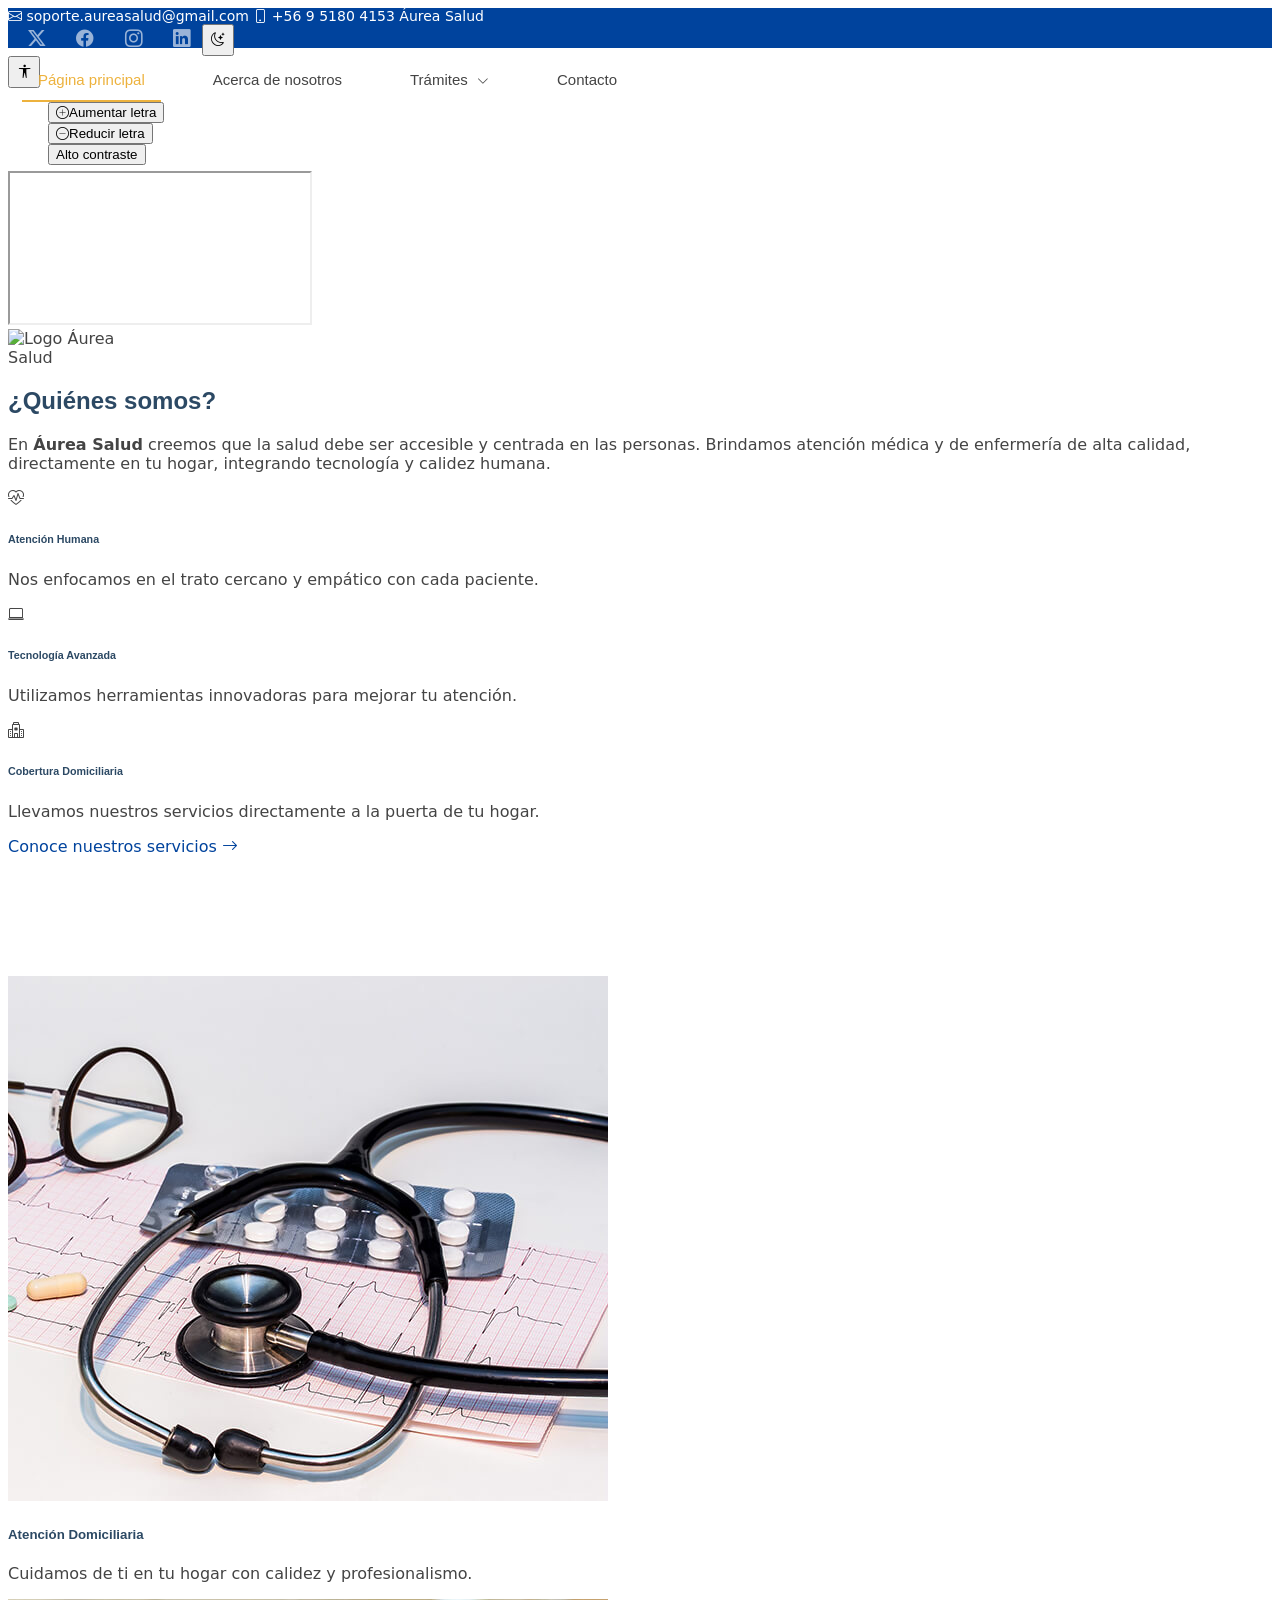
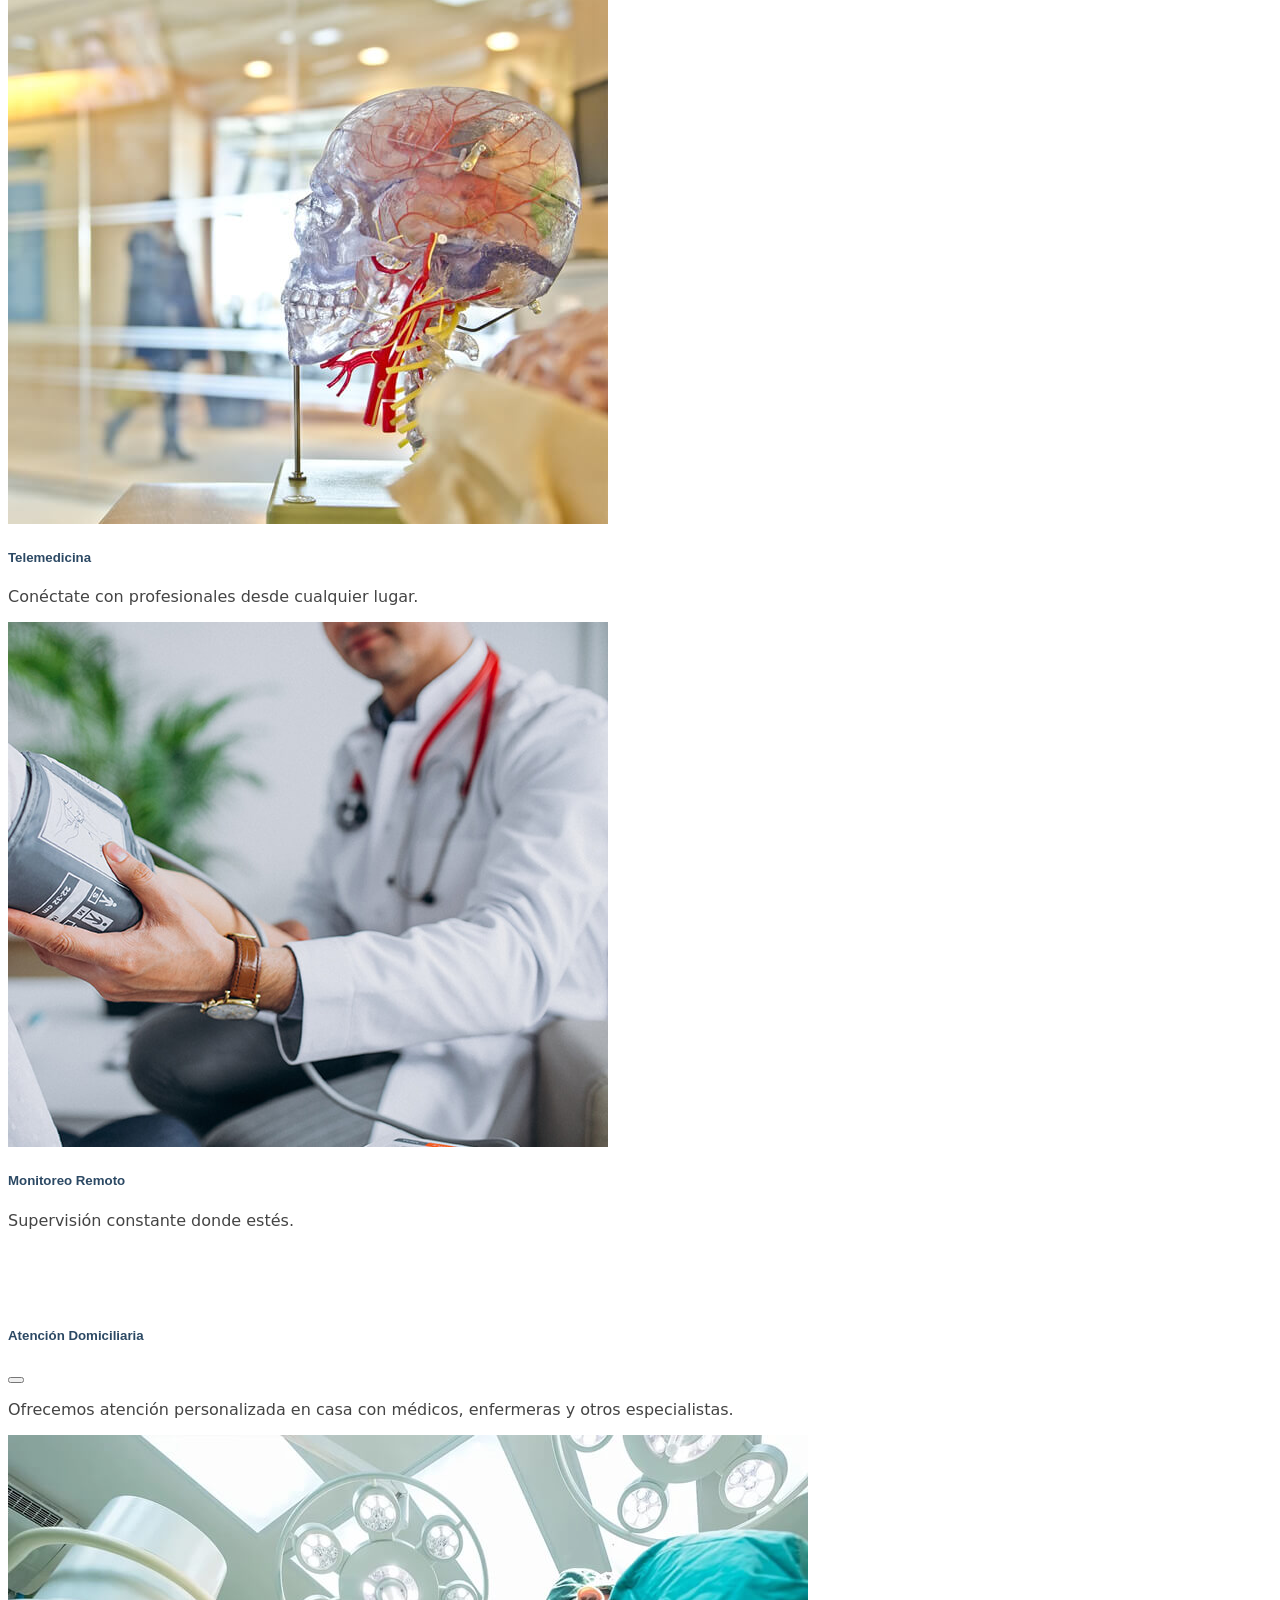
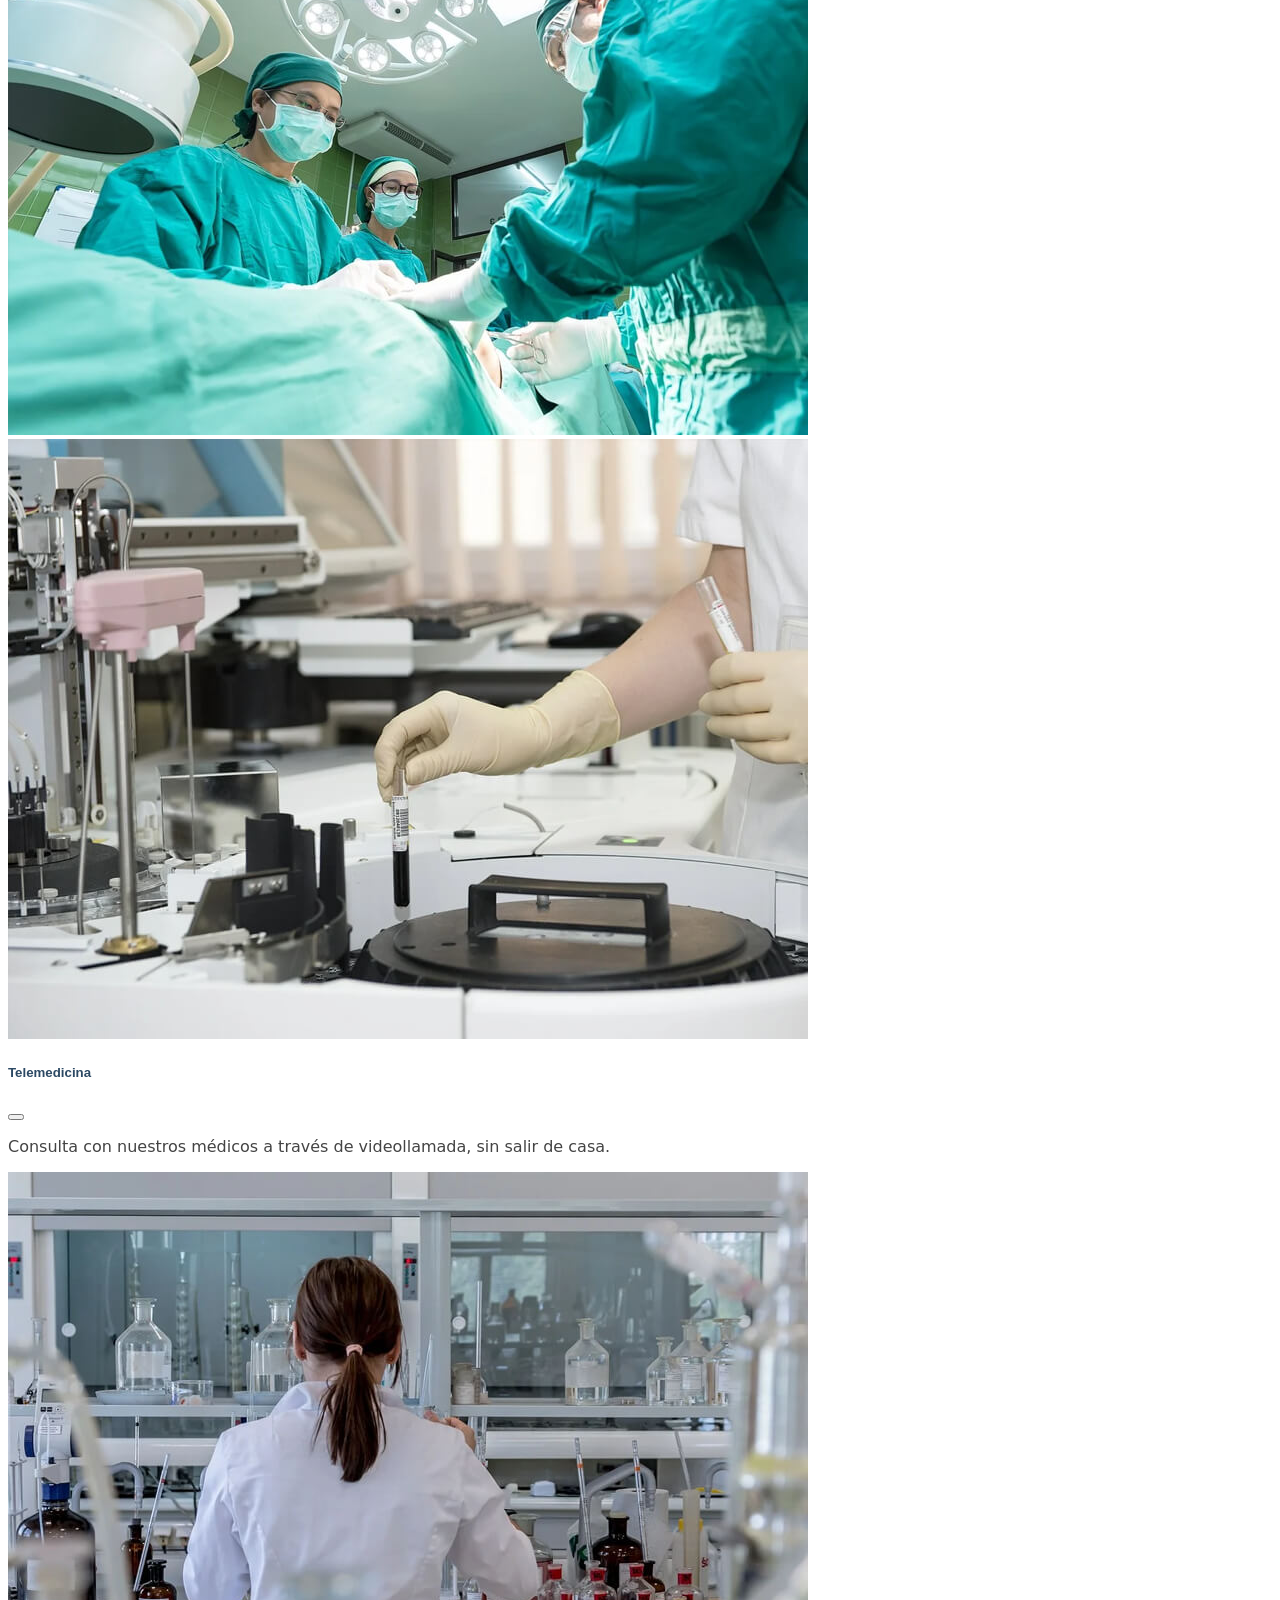
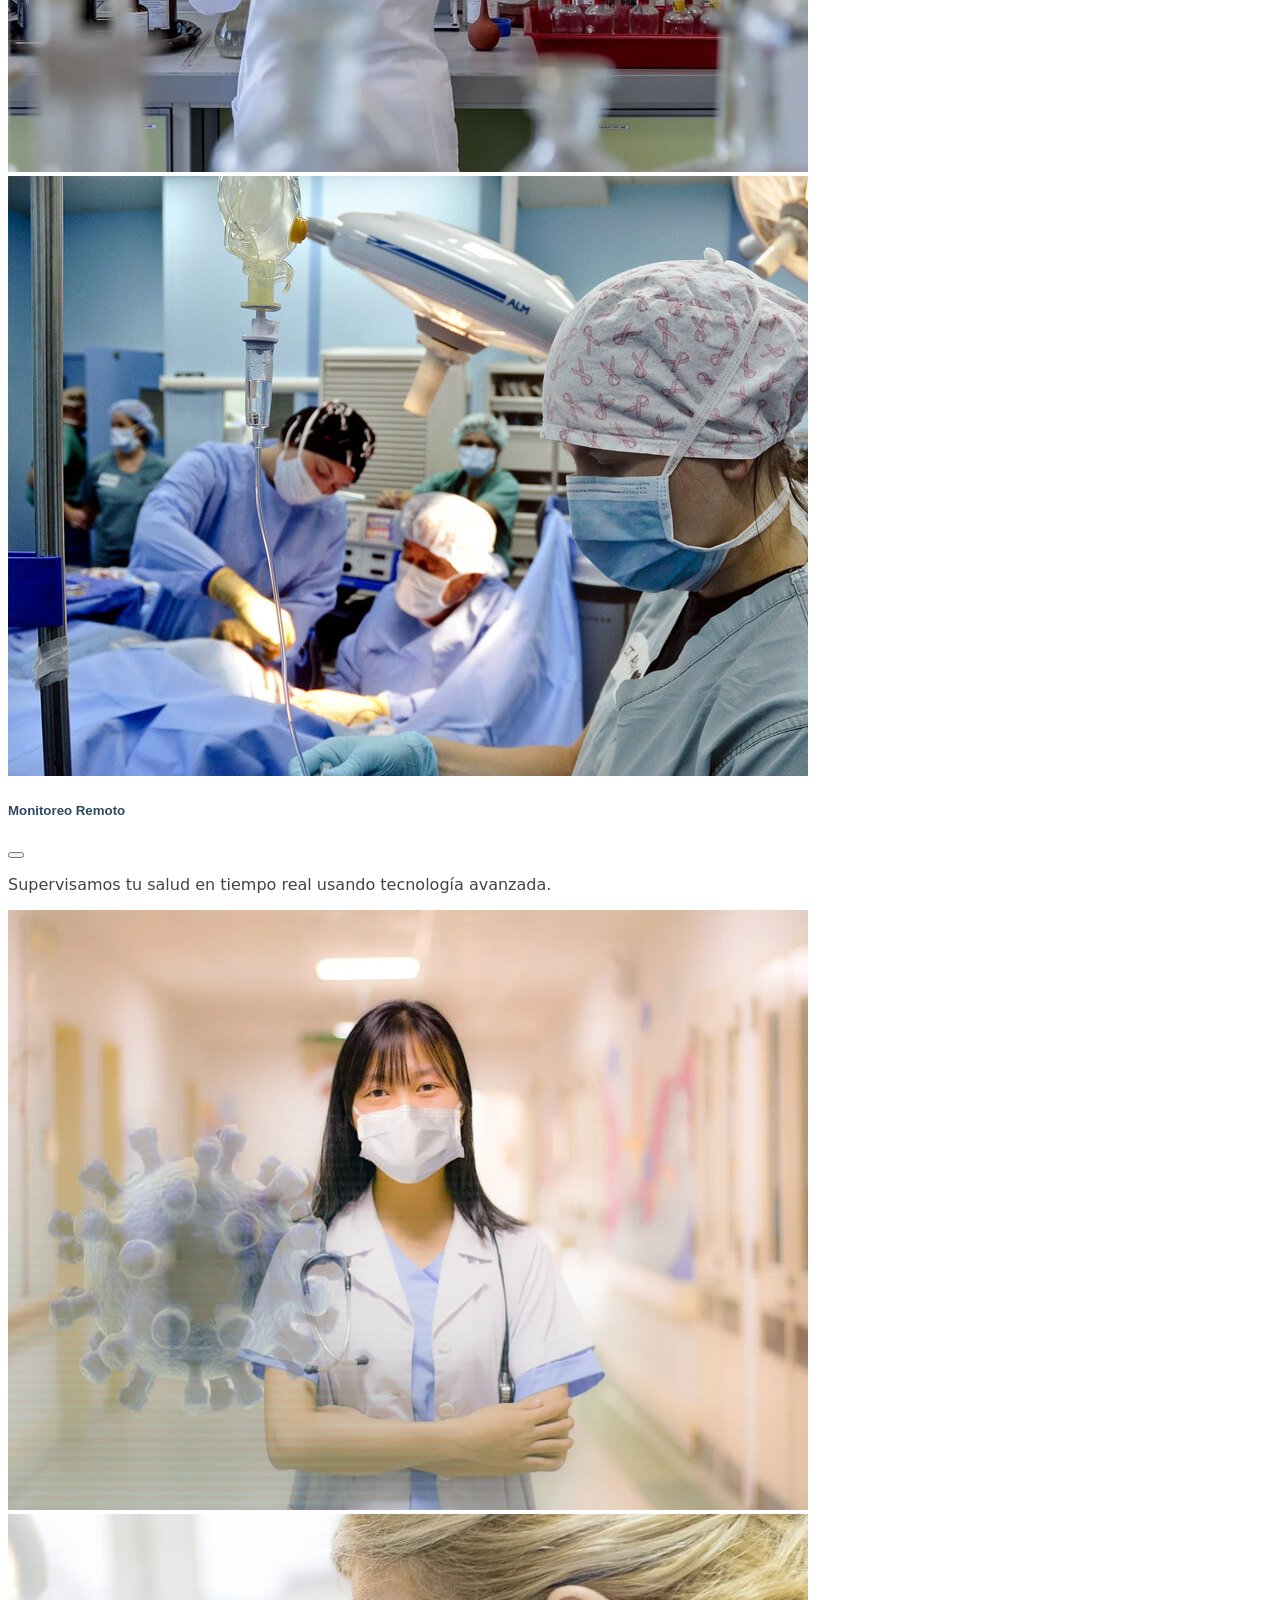
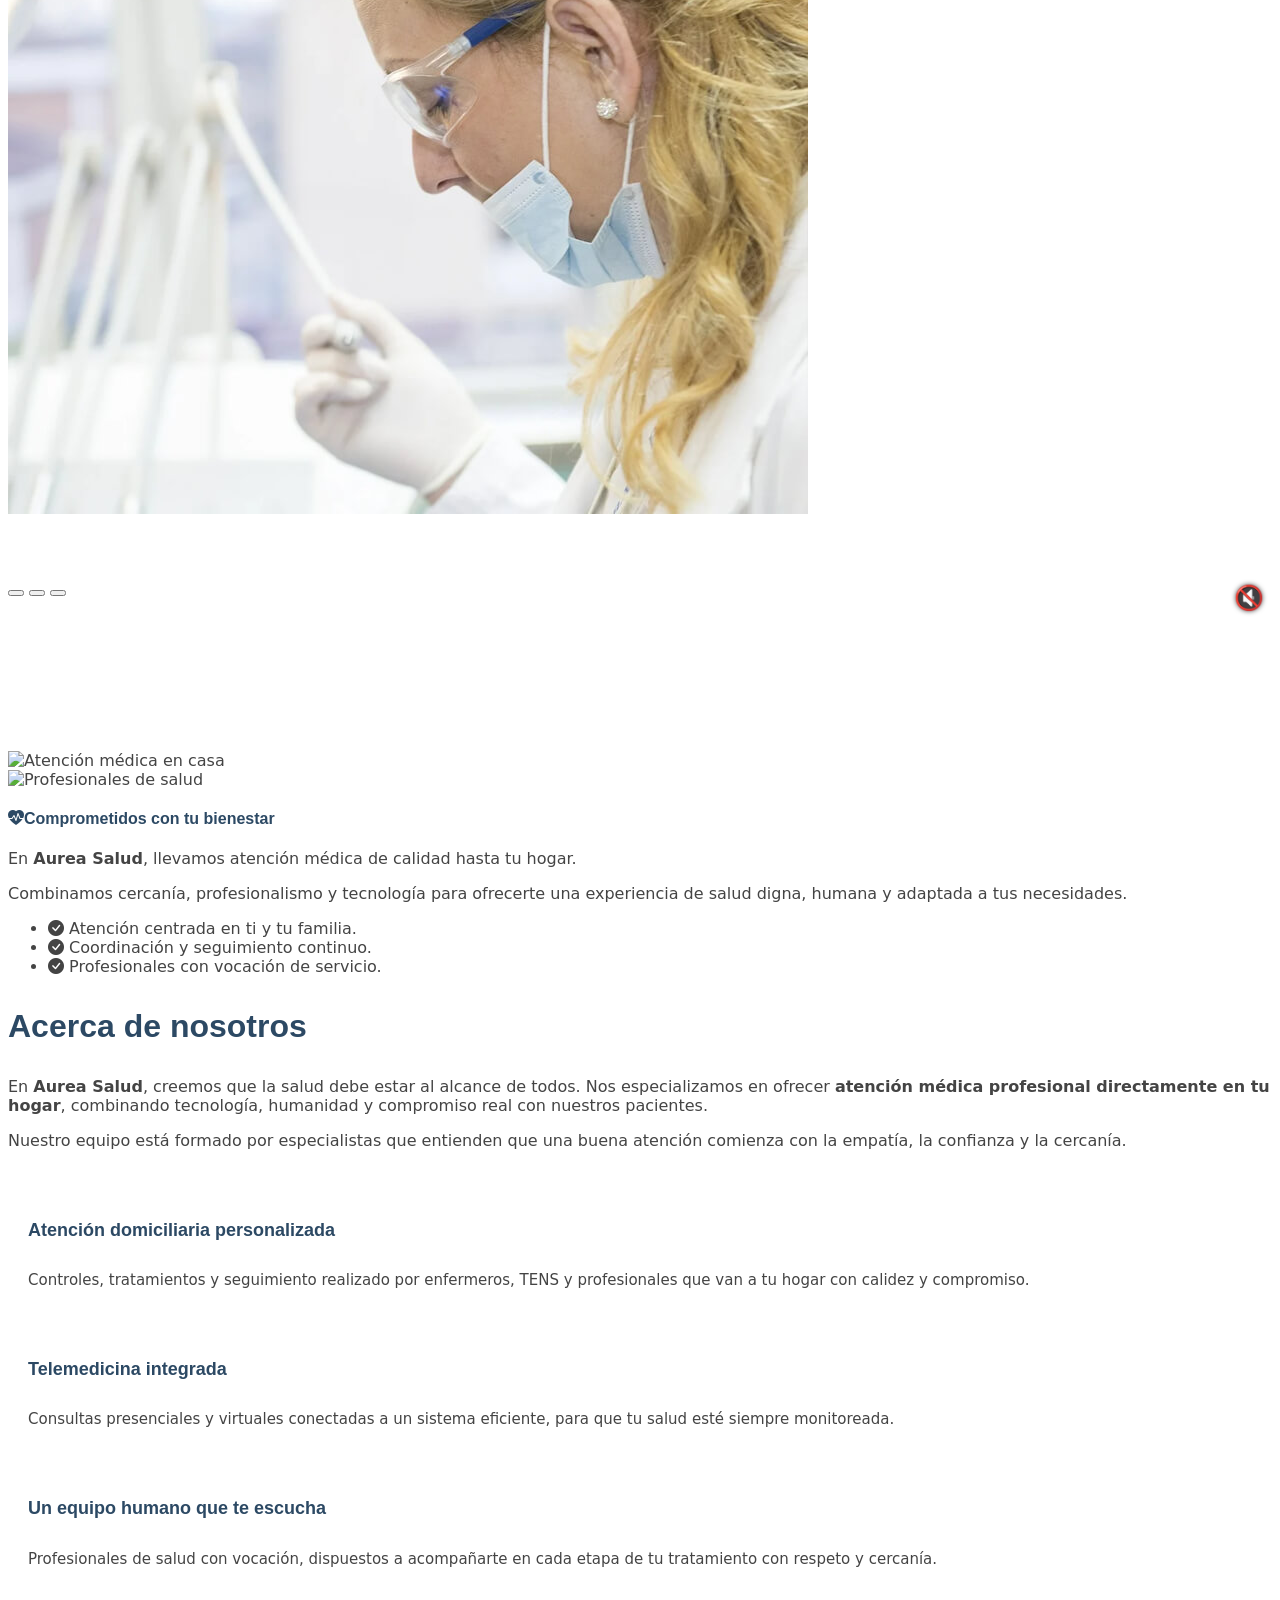
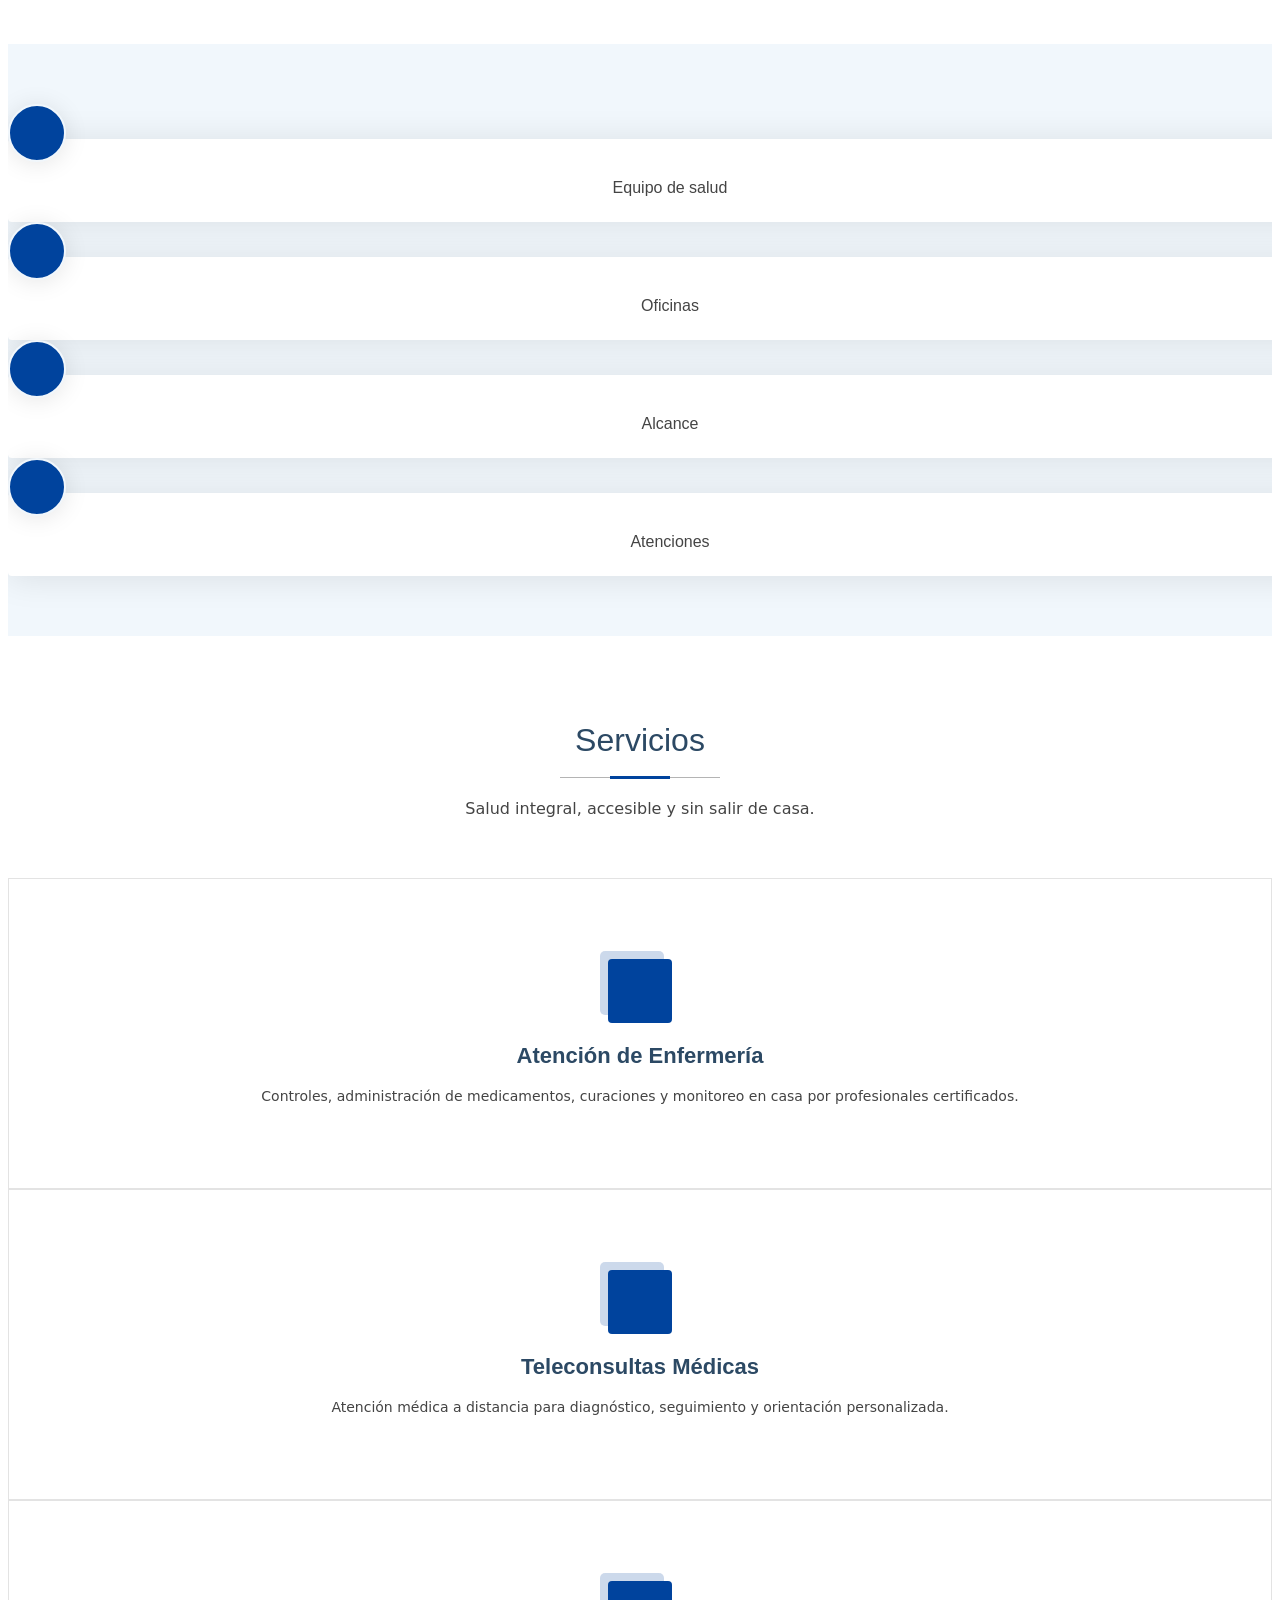
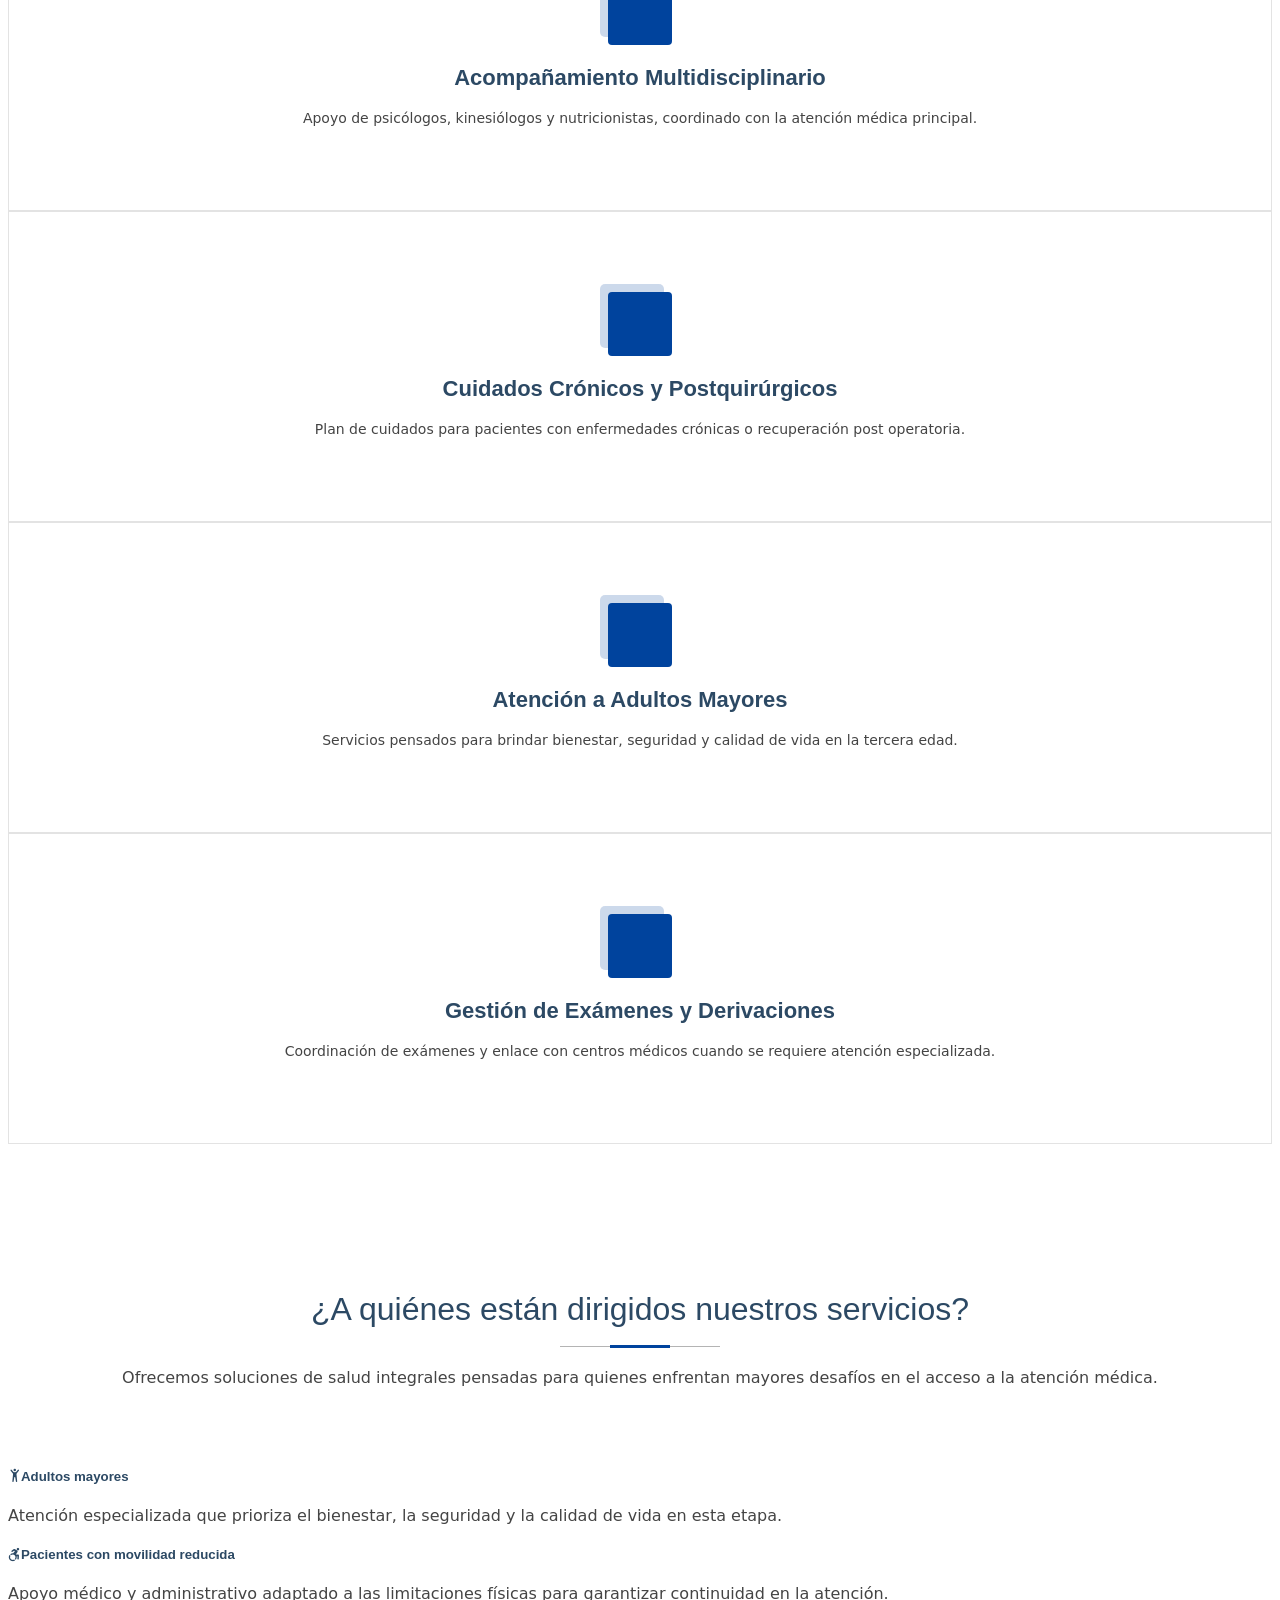
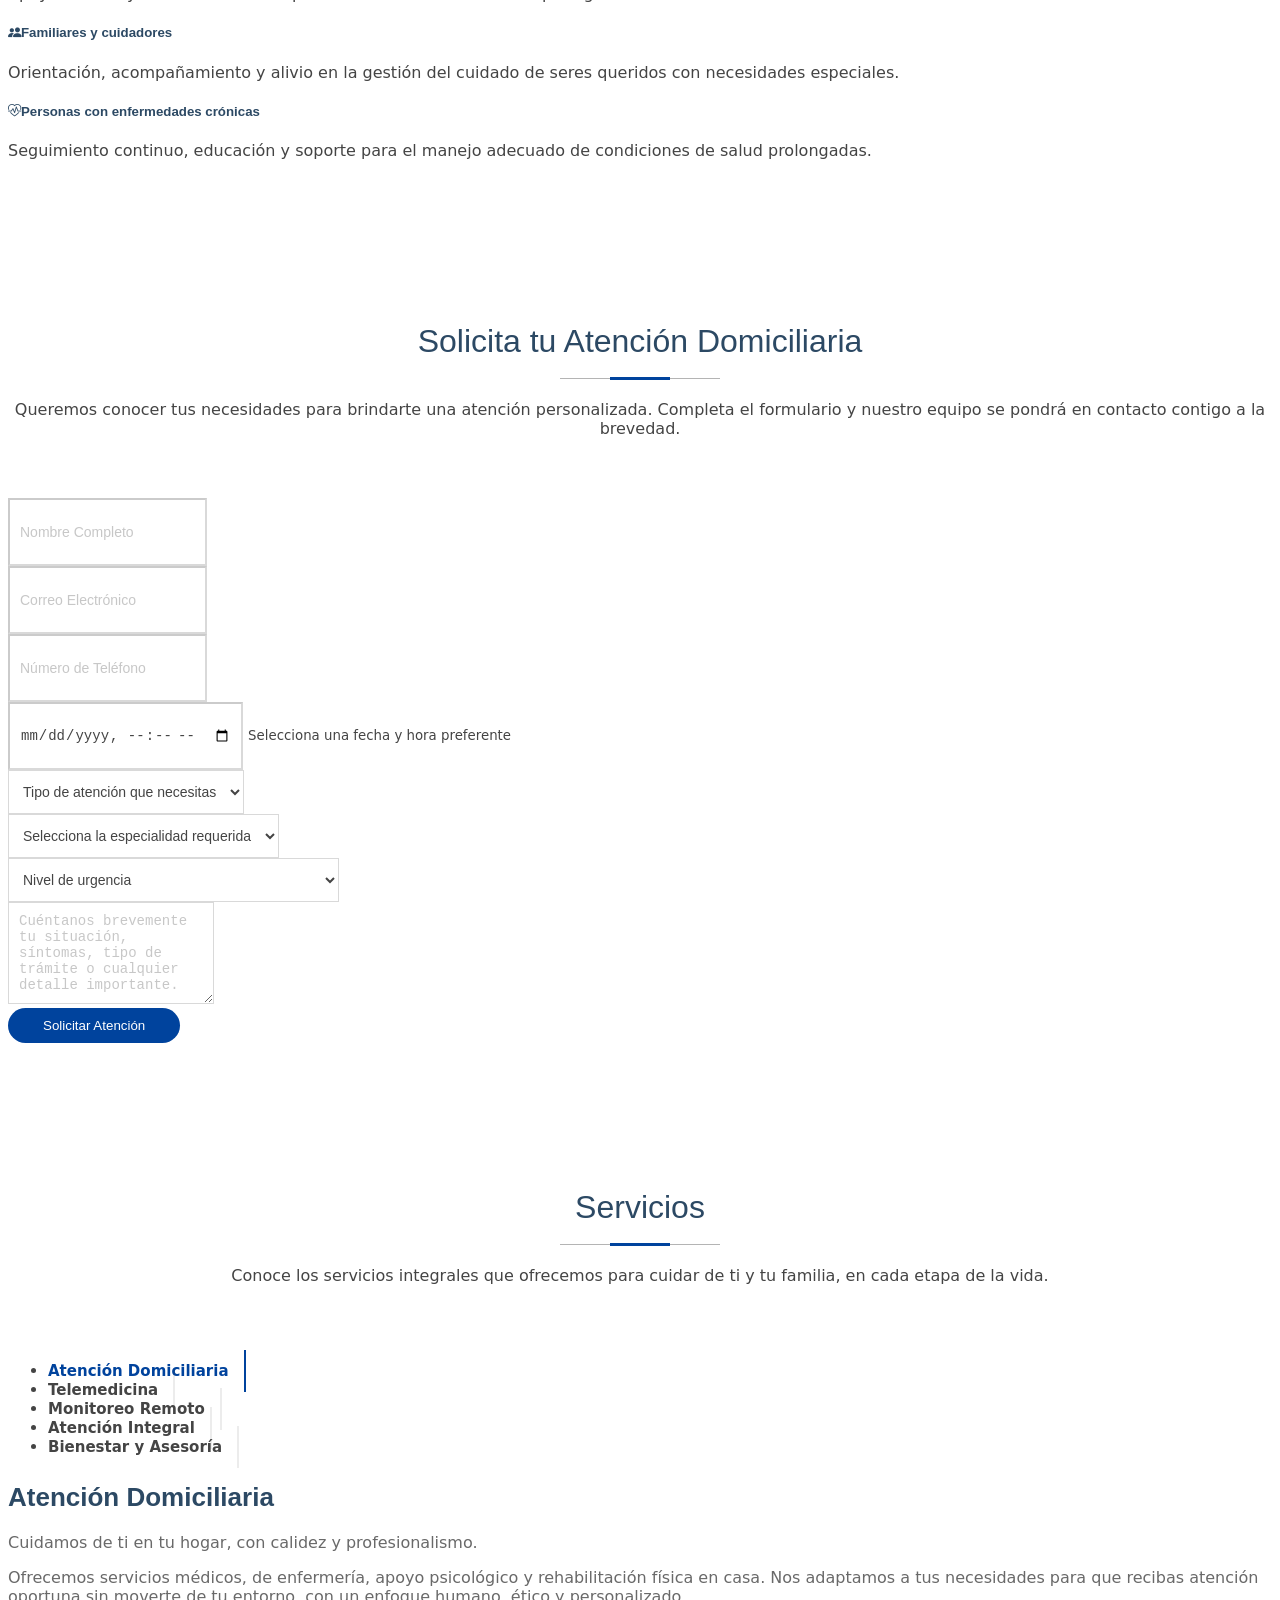
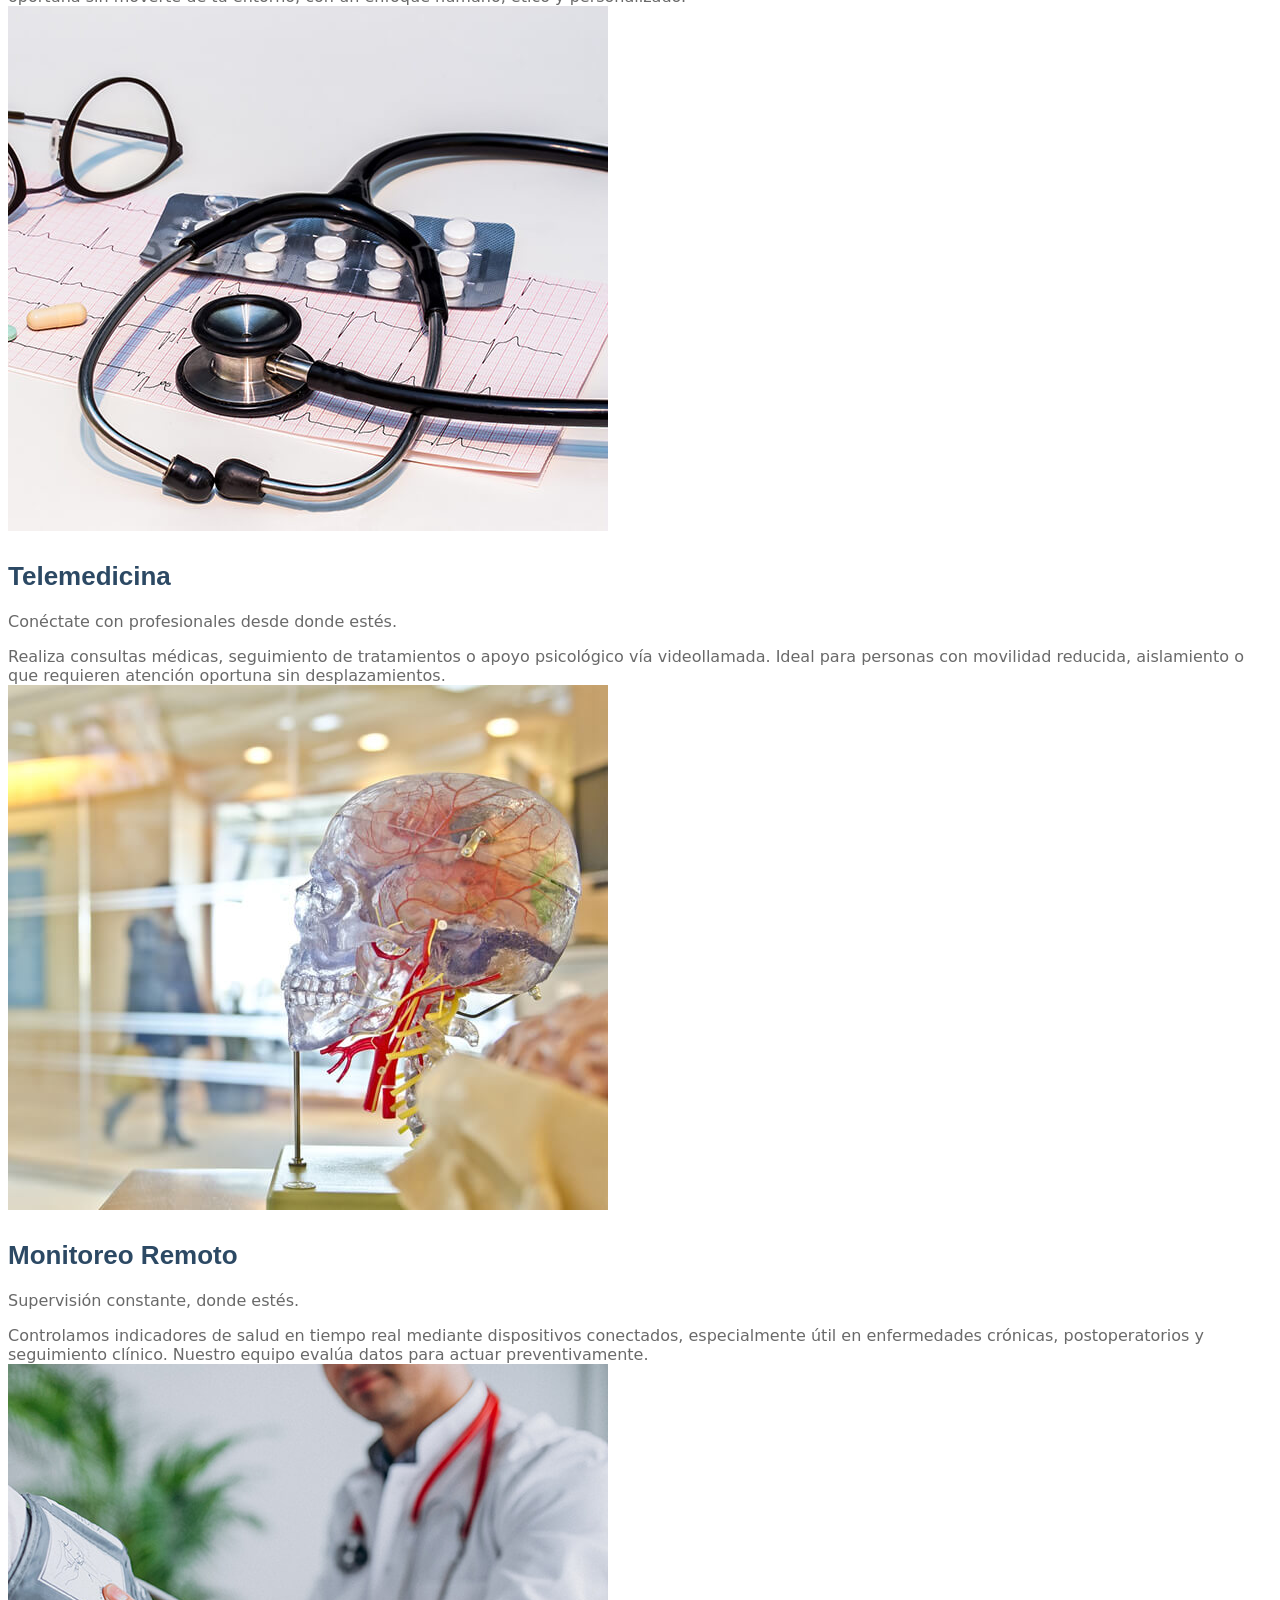
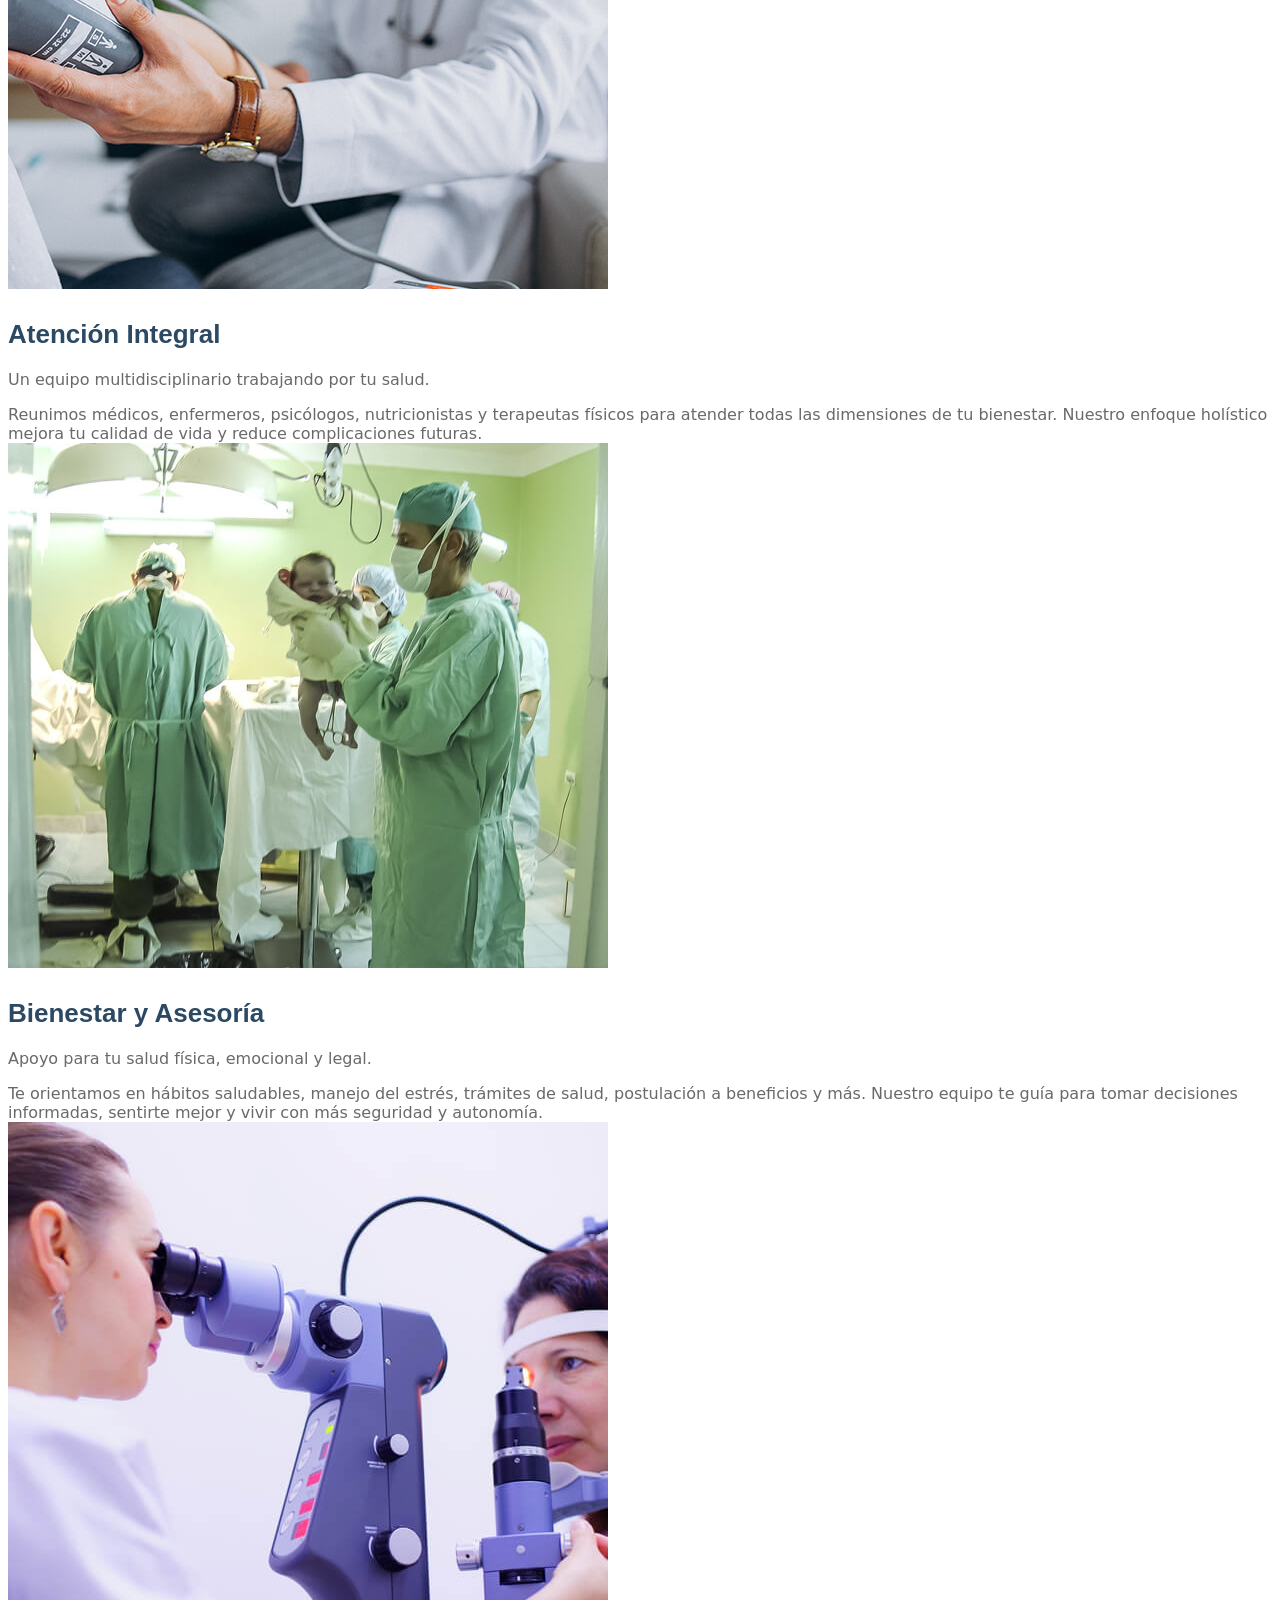
==== Paginas/index.html @ 16da0f0e "Aurea Salud v0.1.0 — prototipo incompleto/experimental (2024–2025)" ====
<!DOCTYPE html>
<html lang="en">
<head>
  <meta charset="utf-8" />
  <meta content="width=device-width, initial-scale=1.0" name="viewport" />
  <title>Aurea Salud Coquimbo</title>
  <meta content="" name="description" />
  <meta content="" name="keywords" />
  <!-- Favicons -->
  <link href="../recursos-graficos/Logo-sin-letras-removebg-preview.ico" rel="icon" />
  <link href="../recursos-programacion/assets/img/apple-touch-icon.png" rel="apple-touch-icon" />
  <!-- Vendor CSS Files -->
  <link href="../recursos-programacion/assets/vendor/bootstrap/css/bootstrap.min.css" rel="stylesheet" />
  <link href="../recursos-programacion/assets/vendor/bootstrap-icons/bootstrap-icons.css" rel="stylesheet" />
  <link href="../recursos-programacion/assets/vendor/aos/aos.css" rel="stylesheet" />
  <link href="../recursos-programacion/assets/vendor/fontawesome-free/css/all.min.css" rel="stylesheet" />
  <link href="../recursos-programacion/assets/vendor/glightbox/css/glightbox.min.css" rel="stylesheet" />
  <link href="../recursos-programacion/assets/vendor/swiper/swiper-bundle.min.css" rel="stylesheet" />
  <link rel="stylesheet" href="https://cdn.jsdelivr.net/npm/bootstrap-icons@1.10.5/font/bootstrap-icons.css">
  <link rel="stylesheet" href="/CSS/footer.css">

  <!-- Main CSS -->
  <link href="../CSS/estilos.css" rel="stylesheet" />
  <link href="../CSS/preloader.css" rel="stylesheet">
  <script defer="" src="../JAVASCRIPT/preloader.js"></script>
</head>

<body>
  <!-- Preloader -->
  <div id="preloader" aria-hidden="true" aria-live="polite" role="status">
    <div class="spinner" aria-label="Cargando"></div>
  </div>
  <header class="header sticky-top shadow-sm" id="header">
    <!-- Barra superior compacta -->
    <div class="topbar">
      <div class="container-fluid d-flex flex-wrap justify-content-between align-items-center small">
        <!-- Información de contacto -->
        <div class="d-flex align-items-center flex-wrap contact-info text-white">
          <i class="bi bi-envelope me-2"></i>
          <a class="me-3 text-white text-decoration-none"
            href="mailto:soporte.aureasalud@gmail.com">soporte.aureasalud@gmail.com</a>
          <i class="bi bi-phone me-2"></i>
          <span class="me-3">+56 9 5180 4153</span>
          <span class="fw-semibold ms-2">Áurea Salud</span>
        </div>
        <!-- Redes sociales + botones utilitarios -->
        <div class="d-flex align-items-center gap-2 social-links">
          <!-- Redes sociales -->
          <a aria-label="Twitter" href="https://x.com/aureasaludcoq" target="_blank"><i class="bi bi-twitter-x"></i></a>
          <a aria-label="Facebook" href="https://web.facebook.com/profile.php?id=61579296214043" target="_blank"><i
              class="bi bi-facebook"></i></a>
          <a aria-label="Instagram" href="https://www.instagram.com/aureasalud/" target="_blank"><i
              class="bi bi-instagram"></i></a>
          <a aria-label="LinkedIn" href="https://www.linkedin.com/in/áurea-salud-coquimbo" target="_blank"><i
              class="bi bi-linkedin"></i></a>
          <!-- Botón de modo oscuro -->
          <button aria-label="Activar o desactivar modo oscuro"
            class="btn btn-sm btn-light rounded-circle d-flex align-items-center justify-content-center"
            id="modoOscuroBtn" onclick="toggleModoOscuro()" style="width: 32px; height: 32px;">
            <i class="bi bi-moon-stars" id="iconoModoOscuro"></i>
          </button>
          <!-- Menú de accesibilidad -->
          <div class="dropdown">
            <button aria-expanded="false" aria-label="Abrir menú de accesibilidad"
              class="btn btn-sm btn-light rounded-circle d-flex align-items-center justify-content-center"
              data-bs-toggle="dropdown" id="menuAccesibilidad" style="width: 32px; height: 32px;" type="button">
              <i class="bi bi-universal-access"></i>
            </button>
            <ul aria-labelledby="menuAccesibilidad" class="dropdown-menu dropdown-menu-end">
              <li><button class="dropdown-item" onclick="aumentarLetra()" type="button"><i
                    class="bi bi-plus-circle me-2"></i>Aumentar letra</button></li>
              <li><button class="dropdown-item" onclick="reducirLetra()" type="button"><i
                    class="bi bi-dash-circle me-2"></i>Reducir letra</button></li>
              <li>
                <button class="dropdown-item" onclick="toggleContraste()" type="button">
                  <i class="bi bi-contrast me-2"></i>Alto contraste
                </button>
              </li>
          </div>
        </div>
      </div>
    </div>
    <!-- Menú principal -->
    <nav aria-label="Menú principal" class="navmenu" id="navmenu">
      <ul class="mb-0 d-flex gap-1 position-relative list-unstyled">
        <li><a class="active px-2" href="#hero">Página principal</a></li>
        <li><a class="px-2" href="#about">Acerca de nosotros</a></li>
        <li class="dropdown position-relative">
          <a class="dropdown-toggle px-2" href="#">Trámites <i class="bi bi-chevron-down"></i></a>
          <ul class="dropdown-menu position-absolute start-0" style="top: 100%; left: 0;">
            <li><a href="/Paginas/subpaginas-index/servicios-asociados.html">Servicios asociados</a></li>
            <li class="dropdown position-relative">
              <a class="dropdown-toggle" href="#">Servicios online <i class="bi bi-chevron-down float-end"></i></a>
              <ul class="dropdown-menu position-absolute start-0" style="top: 100%; left: 0;">
                <li><a href="login.html">Plataforma usuarios</a></li>
                <li><a href="/Paginas/subpaginas-index/soporte-tecnico.html">Soporte técnico</a></li>
              </ul>
            </li>
            <li class="dropdown position-relative">
              <a class="dropdown-toggle" href="#">Trámites médicos <i class="bi bi-chevron-down float-end"></i></a>
              <ul class="dropdown-menu position-absolute start-0" style="top: 100%; left: 0;">
                <li><a href="/Paginas/subpaginas-index/tramites-clinicos.html">Derivaciones</a></li>
                <li><a href="/Paginas/subpaginas-index/tramites-clinicos.html">Exámenes</a></li>
                <li><a href="/Paginas/subpaginas-index/tramites-clinicos.html">Gestión de atenciones</a></li>
                <li><a href="/Paginas/subpaginas-index/tramites-clinicos.html">Coordinación</a></li>
                </ul>
            </li>
          </ul>
        </li>
        <li><a class="px-2" href="#contact">Contacto</a></li>
      </ul>
    </nav>
  </header>
  <main><!-- Hero Section --><!-- Sección Quiénes Somos Mejorada -->
    <section class="py-5 bg-white" id="about">
      <div class="container">
        <div class="row align-items-center">
          <!-- Video Pitch -->
          <div class="col-lg-6 mb-4 mb-lg-0" data-aos="fade-right" data-aos-delay="100">
            <div class="ratio ratio-16x9 rounded shadow">
              <iframe allow="accelerometer; autoplay; clipboard-write; encrypted-media; gyroscope; picture-in-picture"
                allowfullscreen="" src="https://www.youtube.com/embed/xe1Uma1e4ao" title="Video pitch de Áurea Salud">
              </iframe>
            </div>
          </div>
          <!-- Texto, logo e iconos -->
          <div class="col-lg-6" data-aos="fade-left" data-aos-delay="200">
            <!-- Logo -->
            <div class="mb-3 text-center text-lg-start">
              <img alt="Logo Áurea Salud" src="../recursos-graficos/Logo-sin-letras--removebg-preview.png"
                style="max-width: 150px; height: auto;" />
            </div>
            <h2 class="fw-bold mb-3">¿Quiénes somos?</h2>
            <p class="text-muted">
              En <strong>Áurea Salud</strong> creemos que la salud debe ser accesible y centrada en las personas.
              Brindamos atención médica y de enfermería de alta calidad, directamente en tu hogar, integrando tecnología
              y calidez humana.
            </p>
            <div class="row gy-3 mt-4">
              <div class="col-12 d-flex align-items-start">
                <i class="bi bi-heart-pulse fs-3 text-primary me-3"></i>
                <div>
                  <h6 class="fw-bold mb-1">Atención Humana</h6>
                  <p class="mb-0 small">Nos enfocamos en el trato cercano y empático con cada paciente.</p>
                </div>
              </div>
              <div class="col-12 d-flex align-items-start">
                <i class="bi bi-laptop fs-3 text-success me-3"></i>
                <div>
                  <h6 class="fw-bold mb-1">Tecnología Avanzada</h6>
                  <p class="mb-0 small">Utilizamos herramientas innovadoras para mejorar tu atención.</p>
                </div>
              </div>
              <div class="col-12 d-flex align-items-start">
                <i class="bi bi-hospital fs-3 text-danger me-3"></i>
                <div>
                  <h6 class="fw-bold mb-1">Cobertura Domiciliaria</h6>
                  <p class="mb-0 small">Llevamos nuestros servicios directamente a la puerta de tu hogar.</p>
                </div>
              </div>
            </div>
            <!-- Botón -->
            <div class="mt-4">
              <a class="btn btn-primary px-4 py-2" href="#secciones-dinamicas">
                Conoce nuestros servicios <i class="bi bi-arrow-right"></i>
              </a>
            </div>
          </div>
        </div>
      </div>
    </section><!-- End Hero Section --><!-- Sección con tarjetas animadas -->
    <section class="py-5 bg-light" id="secciones-dinamicas">
      <div class="container">
        <div class="row g-4">
          <!-- Tarjeta 1 -->
          <div class="col-md-4" data-aos="fade-up" data-aos-delay="100">
            <div class="card shadow-sm h-100 hover-shadow" data-bs-target="#modal1" data-bs-toggle="modal"
              role="button">
              <img alt="Atención Domiciliaria" class="card-img-top"
                src="../recursos-programacion/assets/img/departments-1.jpg" />
              <div class="card-body">
                <h5 class="card-title">Atención Domiciliaria</h5>
                <p class="card-text">Cuidamos de ti en tu hogar con calidez y profesionalismo.</p>
              </div>
            </div>
          </div>
          <!-- Tarjeta 2 -->
          <div class="col-md-4" data-aos="fade-up" data-aos-delay="200">
            <div class="card shadow-sm h-100 hover-shadow" data-bs-target="#modal2" data-bs-toggle="modal"
              role="button">
              <img alt="Telemedicina" class="card-img-top"
                src="../recursos-programacion/assets/img/departments-2.jpg" />
              <div class="card-body">
                <h5 class="card-title">Telemedicina</h5>
                <p class="card-text">Conéctate con profesionales desde cualquier lugar.</p>
              </div>
            </div>
          </div>
          <!-- Tarjeta 3 -->
          <div class="col-md-4" data-aos="fade-up" data-aos-delay="300">
            <div class="card shadow-sm h-100 hover-shadow" data-bs-target="#modal3" data-bs-toggle="modal"
              role="button">
              <img alt="Monitoreo Remoto" class="card-img-top"
                src="../recursos-programacion/assets/img/departments-3.jpg" />
              <div class="card-body">
                <h5 class="card-title">Monitoreo Remoto</h5>
                <p class="card-text">Supervisión constante donde estés.</p>
              </div>
            </div>
          </div>
        </div>
      </div>
    </section><!-- Modales --><!-- Modal 1 -->
    <div aria-hidden="true" class="modal fade" id="modal1" tabindex="-1">
      <div class="modal-dialog modal-lg modal-dialog-centered">
        <div class="modal-content p-3">
          <div class="modal-header border-0">
            <h5 class="modal-title">Atención Domiciliaria</h5>
            <button aria-label="Cerrar" class="btn-close" data-bs-dismiss="modal" type="button"></button>
          </div>
          <div class="modal-body">
            <p>Ofrecemos atención personalizada en casa con médicos, enfermeras y otros especialistas.</p>
            <div class="row g-2">
              <div class="col-6"><img class="img-fluid rounded"
                  src="../recursos-programacion/assets/img/gallery/gallery-1.jpg" /></div>
              <div class="col-6"><img class="img-fluid rounded"
                  src="../recursos-programacion/assets/img/gallery/gallery-2.jpg" /></div>
            </div>
          </div>
        </div>
      </div>
    </div><!-- Modal 2 -->
    <div aria-hidden="true" class="modal fade" id="modal2" tabindex="-1">
      <div class="modal-dialog modal-lg modal-dialog-centered">
        <div class="modal-content p-3">
          <div class="modal-header border-0">
            <h5 class="modal-title">Telemedicina</h5>
            <button aria-label="Cerrar" class="btn-close" data-bs-dismiss="modal" type="button"></button>
          </div>
          <div class="modal-body">
            <p>Consulta con nuestros médicos a través de videollamada, sin salir de casa.</p>
            <div class="row g-2">
              <div class="col-6"><img class="img-fluid rounded"
                  src="../recursos-programacion/assets/img/gallery/gallery-3.jpg" /></div>
              <div class="col-6"><img class="img-fluid rounded"
                  src="../recursos-programacion/assets/img/gallery/gallery-4.jpg" /></div>
            </div>
          </div>
        </div>
      </div>
    </div><!-- Modal 3 -->
    <div aria-hidden="true" class="modal fade" id="modal3" tabindex="-1">
      <div class="modal-dialog modal-lg modal-dialog-centered">
        <div class="modal-content p-3">
          <div class="modal-header border-0">
            <h5 class="modal-title">Monitoreo Remoto</h5>
            <button aria-label="Cerrar" class="btn-close" data-bs-dismiss="modal" type="button"></button>
          </div>
          <div class="modal-body">
            <p>Supervisamos tu salud en tiempo real usando tecnología avanzada.</p>
            <div class="row g-2">
              <div class="col-6"><img class="img-fluid rounded"
                  src="../recursos-programacion/assets/img/gallery/gallery-5.jpg" /></div>
              <div class="col-6"><img class="img-fluid rounded"
                  src="../recursos-programacion/assets/img/gallery/gallery-6.jpg" /></div>
            </div>
          </div>
        </div>
      </div>
    </div><!-- About Section -->
    <section class="about section py-5" id="about-2">
      <div class="container">
        <div class="row gy-4 gx-5 align-items-center">
          <!-- Carrusel con video e imágenes -->
          <div class="col-lg-6" data-aos="fade-up" data-aos-delay="200">
            <div class="carousel slide carousel-fade rounded-4 shadow-lg" data-bs-interval="5000"
              data-bs-ride="carousel" id="aboutCarousel" style="position: relative;">
              <!-- Indicadores -->
              <div class="carousel-indicators">
                <button aria-current="true" aria-label="Video" class="active" data-bs-slide-to="0"
                  data-bs-target="#aboutCarousel" type="button"></button>
                <button aria-label="Imagen 1" data-bs-slide-to="1" data-bs-target="#aboutCarousel"
                  type="button"></button>
                <button aria-label="Imagen 2" data-bs-slide-to="2" data-bs-target="#aboutCarousel"
                  type="button"></button>
              </div>
              <!-- Contenido del carrusel -->
              <div class="carousel-inner">
                <div class="carousel-item active position-relative">
                  <div class="ratio ratio-16x9">
                    <video autoplay="" class="w-100 rounded-4" id="aboutVideo" loop="" muted="" playsinline="">
                      <source src="../recursos-graficos/pitch-cuidados-vitalis-ver-2.0.mp4" type="video/mp4" />
                      Tu navegador no soporta video HTML5.
                    </video>
                  </div>
                  <button aria-label="Activar sonido" id="btnSoundToggle" style="
                  position: absolute;
                  top: 0.5rem;
                  right: 0.5rem;
                  background: transparent;
                  border: none;
                  font-size: 1.5rem;
                  line-height: 1;
                  padding: 0;
                  margin: 0;
                  cursor: pointer;
                  color: white;
                  text-shadow: 0 0 5px rgba(0,0,0,0.7);
                  user-select: none;
                  z-index: 15;
                " type="button">
                    🔇
                  </button>
                </div>
                <div class="carousel-item">
                  <img alt="Atención médica en casa" class="d-block w-100 rounded-4" src="../recursos-graficos/coq.jpg">
                  </img>
                </div>
                <div class="carousel-item">
                  <img alt="Profesionales de salud" class="d-block w-100 rounded-4"
                    src="../recursos-graficos/c-t-m.jpg">
                  </img>
                </div>
              </div>
            </div>
            <!-- Información destacada -->
            <div class="mt-4 p-4 bg-white rounded-4 shadow-sm border-start border-4 border-primary">
              <h4 class="mb-3 text-primary"><i class="bi bi-heart-pulse-fill me-2"></i>Comprometidos con tu bienestar
              </h4>
              <p>En <strong>Aurea Salud</strong>, llevamos atención médica de calidad hasta tu hogar.</p>
              <p>Combinamos cercanía, profesionalismo y tecnología para ofrecerte una experiencia de salud digna,
                humana y adaptada a tus necesidades.</p>
              <ul class="list-unstyled mt-3">
                <li class="mb-2"><i class="bi bi-check-circle-fill text-success me-2"></i> Atención centrada en ti y
                  tu familia.</li>
                <li class="mb-2"><i class="bi bi-check-circle-fill text-success me-2"></i> Coordinación y seguimiento
                  continuo.</li>
                <li><i class="bi bi-check-circle-fill text-success me-2"></i> Profesionales con vocación de servicio.
                </li>
              </ul>
            </div>
          </div>
          <!-- Texto informativo -->
          <div class="col-lg-6 content" data-aos="fade-up" data-aos-delay="100">
            <h3 class="mb-4">Acerca de nosotros</h3>
            <p>
              En <strong>Aurea Salud</strong>, creemos que la salud debe estar al alcance de todos. Nos
              especializamos en ofrecer <strong>atención médica profesional directamente en tu hogar</strong>,
              combinando tecnología, humanidad y compromiso real con nuestros pacientes.
            </p>
            <p>
              Nuestro equipo está formado por especialistas que entienden que una buena atención comienza con la
              empatía, la confianza y la cercanía.
            </p>
            <ul class="list-unstyled mt-4">
              <li class="d-flex mb-4">
                <i class="fa-solid fa-vial-circle-check fa-xl me-3 text-primary"></i>
                <div>
                  <h5 class="mb-1">Atención domiciliaria personalizada</h5>
                  <p class="mb-0">Controles, tratamientos y seguimiento realizado por enfermeros, TENS y profesionales
                    que van a tu hogar con calidez y compromiso.</p>
                </div>
              </li>
              <li class="d-flex mb-4">
                <i class="fa-solid fa-pump-medical fa-xl me-3 text-primary"></i>
                <div>
                  <h5 class="mb-1">Telemedicina integrada</h5>
                  <p class="mb-0">Consultas presenciales y virtuales conectadas a un sistema eficiente, para que tu
                    salud esté siempre monitoreada.</p>
                </div>
              </li>
              <li class="d-flex">
                <i class="fa-solid fa-heart-circle-xmark fa-xl me-3 text-primary"></i>
                <div>
                  <h5 class="mb-1">Un equipo humano que te escucha</h5>
                  <p class="mb-0">Profesionales de salud con vocación, dispuestos a acompañarte en cada etapa de tu
                    tratamiento con respeto y cercanía.</p>
                </div>
              </li>
            </ul>
          </div>
        </div>
      </div>
    </section><!-- Stats Section -->
    <section class="stats section light-background" id="stats">
      <div class="container" data-aos="fade-up" data-aos-delay="100">
        <div class="row gy-4">
          <div class="col-lg-3 col-md-6 d-flex flex-column align-items-center">
            <i class="fa-solid fa-user-doctor"></i>
            <div class="stats-item">
              <span class="purecounter" data-purecounter-duration="1" data-purecounter-end="5"
                data-purecounter-start="0"></span>
              <p>Equipo de salud</p>
            </div>
          </div><!-- End Stats Item -->
          <div class="col-lg-3 col-md-6 d-flex flex-column align-items-center">
            <i class="fa-regular fa-hospital"></i>
            <div class="stats-item">
              <span class="purecounter" data-purecounter-duration="1" data-purecounter-end="1"
                data-purecounter-start="0"></span>
              <p>Oficinas</p>
            </div>
          </div><!-- End Stats Item -->
          <div class="col-lg-3 col-md-6 d-flex flex-column align-items-center">
            <i class="fas fa-flask"></i>
            <div class="stats-item">
              <span class="purecounter" data-purecounter-duration="1" data-purecounter-end="0"
                data-purecounter-start="0"></span>
              <p>Alcance</p>
            </div>
          </div><!-- End Stats Item -->
          <div class="col-lg-3 col-md-6 d-flex flex-column align-items-center">
            <i class="fas fa-award"></i>
            <div class="stats-item">
              <span class="purecounter" data-purecounter-duration="1" data-purecounter-end="0"
                data-purecounter-start="0"></span>
              <p>Atenciones</p>
            </div>
          </div><!-- End Stats Item -->
        </div>
      </div>
    </section><!-- /Stats Section --><!-- Services Section -->
    <section class="services section" id="services">
      <!-- Section Title -->
      <div class="container section-title" data-aos="fade-up">
        <h2>Servicios</h2>
        <p>Salud integral, accesible y sin salir de casa.</p>
      </div><!-- End Section Title -->
      <div class="container">
        <div class="row gy-4">
          <div class="col-lg-4 col-md-6" data-aos="fade-up" data-aos-delay="100">
            <div class="service-item position-relative">
              <div class="icon">
                <i class="fas fa-heartbeat"></i>
              </div>
              <a class="stretched-link" href="#">
                <h3>Atención de Enfermería</h3>
              </a>
              <p>Controles, administración de medicamentos, curaciones y monitoreo en casa por profesionales
                certificados.</p>
            </div>
          </div><!-- End Service Item -->
          <div class="col-lg-4 col-md-6" data-aos="fade-up" data-aos-delay="200">
            <div class="service-item position-relative">
              <div class="icon">
                <i class="fas fa-pills"></i>
              </div>
              <a class="stretched-link" href="#">
                <h3>Teleconsultas Médicas</h3>
              </a>
              <p>Atención médica a distancia para diagnóstico, seguimiento y orientación personalizada.</p>
            </div>
          </div><!-- End Service Item -->
          <div class="col-lg-4 col-md-6" data-aos="fade-up" data-aos-delay="300">
            <div class="service-item position-relative">
              <div class="icon">
                <i class="fas fa-hospital-user"></i>
              </div>
              <a class="stretched-link" href="#">
                <h3>Acompañamiento Multidisciplinario</h3>
              </a>
              <p>Apoyo de psicólogos, kinesiólogos y nutricionistas, coordinado con la atención médica
                principal.
              </p>
            </div>
          </div><!-- End Service Item -->
          <div class="col-lg-4 col-md-6" data-aos="fade-up" data-aos-delay="400">
            <div class="service-item position-relative">
              <div class="icon">
                <i class="fas fa-dna"></i>
              </div>
              <a class="stretched-link" href="#">
                <h3>Cuidados Crónicos y Postquirúrgicos</h3>
              </a>
              <p>Plan de cuidados para pacientes con enfermedades crónicas o recuperación post operatoria.</p>
              <a class="stretched-link" href="#"></a>
            </div>
          </div><!-- End Service Item -->
          <div class="col-lg-4 col-md-6" data-aos="fade-up" data-aos-delay="500">
            <div class="service-item position-relative">
              <div class="icon">
                <i class="fas fa-wheelchair"></i>
              </div>
              <a class="stretched-link" href="#">
                <h3>Atención a Adultos Mayores</h3>
              </a>
              <p>Servicios pensados para brindar bienestar, seguridad y calidad de vida en la tercera edad.</p>
              <a class="stretched-link" href="#"></a>
            </div>
          </div><!-- End Service Item -->
          <div class="col-lg-4 col-md-6" data-aos="fade-up" data-aos-delay="600">
            <div class="service-item position-relative">
              <div class="icon">
                <i class="fas fa-notes-medical"></i>
              </div>
              <a class="stretched-link" href="#">
                <h3>Gestión de Exámenes y Derivaciones</h3>
              </a>
              <p>Coordinación de exámenes y enlace con centros médicos cuando se requiere atención
                especializada.
              </p>
              <a class="stretched-link" href="#"></a>
            </div>
          </div><!-- End Service Item -->
        </div>
      </div><!-- End Service Item -->
    </section>
    <section class="section bg-light" id="usuarios">
      <div class="container section-title" data-aos="fade-up">
        <h2>¿A quiénes están dirigidos nuestros servicios?</h2>
        <p>Ofrecemos soluciones de salud integrales pensadas para quienes enfrentan mayores desafíos en el acceso
          a
          la
          atención médica.</p>
      </div>
      <div class="container" data-aos="fade-up" data-aos-delay="100">
        <div class="row gy-4">
          <div class="col-lg-6 col-md-6">
            <div class="user-group-box shadow-sm p-4 rounded bg-white h-100">
              <h5><i class="bi bi-person-arms-up me-2 text-primary"></i>Adultos mayores</h5>
              <p>Atención especializada que prioriza el bienestar, la seguridad y la calidad de vida en esta
                etapa.
              </p>
            </div>
          </div>
          <div class="col-lg-6 col-md-6">
            <div class="user-group-box shadow-sm p-4 rounded bg-white h-100">
              <h5><i class="bi bi-person-wheelchair me-2 text-primary"></i>Pacientes con movilidad reducida</h5>
              <p>Apoyo médico y administrativo adaptado a las limitaciones físicas para garantizar continuidad en
                la
                atención.</p>
            </div>
          </div>
          <div class="col-lg-6 col-md-6">
            <div class="user-group-box shadow-sm p-4 rounded bg-white h-100">
              <h5><i class="bi bi-people-fill me-2 text-primary"></i>Familiares y cuidadores</h5>
              <p>Orientación, acompañamiento y alivio en la gestión del cuidado de seres queridos con necesidades
                especiales.</p>
            </div>
          </div>
          <div class="col-lg-6 col-md-6">
            <div class="user-group-box shadow-sm p-4 rounded bg-white h-100">
              <h5><i class="bi bi-heart-pulse me-2 text-primary"></i>Personas con enfermedades crónicas</h5>
              <p>Seguimiento continuo, educación y soporte para el manejo adecuado de condiciones de salud
                prolongadas.</p>
            </div>
          </div>
        </div>
      </div>
    </section><!-- /Services Section --><!-- Sección de Solicitud de Atención -->
    <section class="appointment section bg-light py-5" id="appointment">
      <div class="container">
        <!-- Título de sección -->
        <div class="section-title text-center mb-4" data-aos="fade-up">
          <h2>Solicita tu Atención Domiciliaria</h2>
          <p>Queremos conocer tus necesidades para brindarte una atención personalizada. Completa el formulario y
            nuestro equipo se pondrá en contacto contigo a la brevedad.</p>
        </div>
        <!-- Formulario -->
        <form action="php/appointment.php" class="php-email-form" data-aos="fade-up" data-aos-delay="100" method="post">
          <div class="row g-3">
            <!-- Datos personales -->
            <div class="col-md-4">
              <input class="form-control" name="name" placeholder="Nombre Completo" required="" type="text" />
            </div>
            <div class="col-md-4">
              <input class="form-control" name="email" placeholder="Correo Electrónico" required="" type="email" />
            </div>
            <div class="col-md-4">
              <input class="form-control" name="phone" placeholder="Número de Teléfono" required="" type="tel" />
            </div>
            <!-- Detalles de la solicitud -->
            <div class="col-md-6">
              <input class="form-control" name="date" required="" type="datetime-local" />
              <small class="text-muted">Selecciona una fecha y hora preferente</small>
            </div>
            <div class="col-md-6">
              <select class="form-select" name="care_plan" required="">
                <option value="">Tipo de atención que necesitas</option>
                <option value="home_care">Cuidados domiciliarios</option>
                <option value="rehabilitation">Rehabilitación física</option>
                <option value="follow_up">Seguimiento post alta</option>
                <option value="palliative_care">Cuidados paliativos</option>
                <option value="geriatric_care">Atención geriátrica</option>
                <option value="administrative_support">Trámites y gestiones médicas</option>
              </select>
            </div>
            <!-- Especialidades -->
            <div class="col-md-6">
              <select class="form-select" name="specialty" required="">
                <option value="">Selecciona la especialidad requerida</option>
                <option value="nursing">Enfermería</option>
                <option value="physical_therapy">Terapia física</option>
                <option value="speech_therapy">Terapia del habla</option>
                <option value="psychology">Psicología</option>
                <option value="nutrition">Nutrición</option>
                <option value="geriatric">Geriatría</option>
                <option value="none">No estoy seguro</option>
              </select>
            </div>
            <!-- Breve descripción del caso -->
            <div class="col-md-6">
              <select class="form-select" name="urgency">
                <option value="">Nivel de urgencia</option>
                <option value="low">Baja - puedo esperar unos días</option>
                <option value="medium">Media - me gustaría resolverlo pronto</option>
                <option value="high">Alta - necesito atención en menos de 24 horas</option>
              </select>
            </div>
            <!-- Comentario libre -->
            <div class="col-12">
              <textarea class="form-control" name="message"
                placeholder="Cuéntanos brevemente tu situación, síntomas, tipo de trámite o cualquier detalle importante."
                rows="5"></textarea>
            </div>
            <!-- Estado del envío -->
            <div class="col-12">
              <div class="loading">Cargando...</div>
              <div class="error-message"></div>
              <div class="sent-message">¡Gracias! Nos pondremos en contacto contigo lo antes posible.</div>
            </div>
            <!-- Botón de envío -->
            <div class="text-center">
              <button class="btn btn-primary px-4 mt-3" type="submit">Solicitar Atención</button>
            </div>
          </div>
        </form>
      </div>
    </section><!-- Sección de Servicios -->
    <section class="departments section bg-light py-5" id="departments">
      <div class="container">
        <!-- Título de Sección -->
        <div class="section-title text-center mb-5" data-aos="fade-up">
          <h2>Servicios</h2>
          <p>Conoce los servicios integrales que ofrecemos para cuidar de ti y tu familia, en cada etapa de la vida.
          </p>
        </div>
        <div class="row" data-aos="fade-up" data-aos-delay="100">
          <!-- Menú lateral -->
          <div class="col-lg-3">
            <ul class="nav nav-tabs flex-column">
              <li class="nav-item">
                <a class="nav-link active show" data-bs-toggle="tab" href="#departments-tab-1">Atención
                  Domiciliaria</a>
              </li>
              <li class="nav-item">
                <a class="nav-link" data-bs-toggle="tab" href="#departments-tab-2">Telemedicina</a>
              </li>
              <li class="nav-item">
                <a class="nav-link" data-bs-toggle="tab" href="#departments-tab-3">Monitoreo Remoto</a>
              </li>
              <li class="nav-item">
                <a class="nav-link" data-bs-toggle="tab" href="#departments-tab-4">Atención Integral</a>
              </li>
              <li class="nav-item">
                <a class="nav-link" data-bs-toggle="tab" href="#departments-tab-5">Bienestar y Asesoría</a>
              </li>
            </ul>
          </div>
          <!-- Contenido dinámico -->
          <div class="col-lg-9 mt-4 mt-lg-0">
            <div class="tab-content">
              <!-- Atención Domiciliaria -->
              <div class="tab-pane active show" id="departments-tab-1">
                <div class="row">
                  <div class="col-lg-8 details">
                    <h3>Atención Domiciliaria</h3>
                    <p class="fst-italic">Cuidamos de ti en tu hogar, con calidez y profesionalismo.</p>
                    <p>Ofrecemos servicios médicos, de enfermería, apoyo psicológico y rehabilitación física en casa.
                      Nos adaptamos a tus necesidades para que recibas atención oportuna sin moverte de tu entorno,
                      con
                      un enfoque humano, ético y personalizado.</p>
                  </div>
                  <div class="col-lg-4 text-center">
                    <img alt="Atención Domiciliaria" class="img-fluid rounded shadow-sm"
                      src="../recursos-programacion/assets/img/departments-1.jpg" />
                  </div>
                </div>
              </div>
              <!-- Telemedicina -->
              <div class="tab-pane" id="departments-tab-2">
                <div class="row">
                  <div class="col-lg-8 details">
                    <h3>Telemedicina</h3>
                    <p class="fst-italic">Conéctate con profesionales desde donde estés.</p>
                    <p>Realiza consultas médicas, seguimiento de tratamientos o apoyo psicológico vía videollamada.
                      Ideal para personas con movilidad reducida, aislamiento o que requieren atención oportuna sin
                      desplazamientos.</p>
                  </div>
                  <div class="col-lg-4 text-center">
                    <img alt="Telemedicina" class="img-fluid rounded shadow-sm"
                      src="../recursos-programacion/assets/img/departments-2.jpg" />
                  </div>
                </div>
              </div>
              <!-- Monitoreo Remoto -->
              <div class="tab-pane" id="departments-tab-3">
                <div class="row">
                  <div class="col-lg-8 details">
                    <h3>Monitoreo Remoto</h3>
                    <p class="fst-italic">Supervisión constante, donde estés.</p>
                    <p>Controlamos indicadores de salud en tiempo real mediante dispositivos conectados, especialmente
                      útil en enfermedades crónicas, postoperatorios y seguimiento clínico. Nuestro equipo evalúa
                      datos
                      para actuar preventivamente.</p>
                  </div>
                  <div class="col-lg-4 text-center">
                    <img alt="Monitoreo Remoto" class="img-fluid rounded shadow-sm"
                      src="../recursos-programacion/assets/img/departments-3.jpg" />
                  </div>
                </div>
              </div>
              <!-- Atención Integral -->
              <div class="tab-pane" id="departments-tab-4">
                <div class="row">
                  <div class="col-lg-8 details">
                    <h3>Atención Integral</h3>
                    <p class="fst-italic">Un equipo multidisciplinario trabajando por tu salud.</p>
                    <p>Reunimos médicos, enfermeros, psicólogos, nutricionistas y terapeutas físicos para atender
                      todas
                      las dimensiones de tu bienestar. Nuestro enfoque holístico mejora tu calidad de vida y reduce
                      complicaciones futuras.</p>
                  </div>
                  <div class="col-lg-4 text-center">
                    <img alt="Servicios Integrales" class="img-fluid rounded shadow-sm"
                      src="../recursos-programacion/assets/img/departments-4.jpg" />
                  </div>
                </div>
              </div>
              <!-- Bienestar y Asesoría -->
              <div class="tab-pane" id="departments-tab-5">
                <div class="row">
                  <div class="col-lg-8 details">
                    <h3>Bienestar y Asesoría</h3>
                    <p class="fst-italic">Apoyo para tu salud física, emocional y legal.</p>
                    <p>Te orientamos en hábitos saludables, manejo del estrés, trámites de salud, postulación a
                      beneficios y más. Nuestro equipo te guía para tomar decisiones informadas, sentirte mejor y
                      vivir
                      con más seguridad y autonomía.</p>
                  </div>
                  <div class="col-lg-4 text-center">
                    <img alt="Bienestar" class="img-fluid rounded shadow-sm"
                      src="../recursos-programacion/assets/img/departments-5.jpg" />
                  </div>
                </div>
              </div>
            </div>
          </div>
        </div>
      </div>
    </section>
    <section class="doctors section bg-light py-5" id="doctors">
      <div class="container">
        <!-- Título de Sección -->
        <div class="section-title text-center mb-5" data-aos="fade-up">
          <h2>Nuestro Equipo</h2>
          <p>Conoce a las personas que dan vida a <strong>Aurea Salud</strong>, comprometidas con brindar
            atención
            cálida y profesional.</p>
        </div>
        <div class="row gy-4">
          <!-- Miembro 1 -->
          <div class="col-lg-6" data-aos="fade-up" data-aos-delay="100">
            <div class="team-member d-flex align-items-start bg-white rounded shadow-sm p-3">
              <div class="pic me-3">
                <img alt="Marcela Garcia" class="img-fluid rounded"
                  src="../recursos-graficos/icono-perfil-anonimo.jpg" />
              </div>
              <div class="member-info">
                <h4>Marcela García</h4>
                <span>Estudiante de Técnico en Enfermería y Telemedicina</span>
                <p>Apasionada por la atención domiciliaria, Marcela destaca por su empatía y compromiso con el cuidado
                  centrado en la persona.</p>
                <div class="social mt-2">
                  <a href="https://x.com/aureasaludcoq"><i class="bi bi-twitter-x"></i></a>
                  <a href="https://web.facebook.com/profile.php?id=61579296214043"><i class="bi bi-facebook"></i></a>
                  <a href="#"><i class="bi bi-instagram"></i></a>
                  <a href="www.linkedin.com/in/áurea-salud-coquimbo"><i class="bi bi-linkedin"></i></a>
                </div>
              </div>
            </div>
          </div>
          <!-- Miembro 2 -->
          <div class="col-lg-6" data-aos="fade-up" data-aos-delay="200">
            <div class="team-member d-flex align-items-start bg-white rounded shadow-sm p-3">
              <div class="pic me-3">
                <img alt="Valentina Jaime" class="img-fluid rounded"
                  src="../recursos-graficos/icono-perfil-anonimo.jpg" />
              </div>
              <div class="member-info">
                <h4>Valentina Jaime</h4>
                <span>Estudiante de Técnico en Enfermería y Telemedicina</span>
                <p>Valentina aporta creatividad e innovación al equipo, buscando constantemente nuevas formas de
                  mejorar
                  la atención remota.</p>
                <div class="social mt-2">
                  <a href="https://x.com/aureasaludcoq"><i class="bi bi-twitter-x"></i></a>
                  <a href="https://web.facebook.com/profile.php?id=61579296214043"><i class="bi bi-facebook"></i></a>
                  <a href="#"><i class="bi bi-instagram"></i></a>
                  <a href="www.linkedin.com/in/áurea-salud-coquimbo"><i class="bi bi-linkedin"></i></a>
                </div>
              </div>
            </div>
          </div>
          <!-- Miembro 3 -->
          <div class="col-lg-6" data-aos="fade-up" data-aos-delay="300">
            <div class="team-member d-flex align-items-start bg-white rounded shadow-sm p-3">
              <div class="pic me-3">
                <img alt="Naschmia Contreras" class="img-fluid rounded"
                  src="../recursos-graficos/icono-perfil-anonimo.jpg" />
              </div>
              <div class="member-info">
                <h4>Naschmia Contreras</h4>
                <span>Técnico en Enfermería, mención Urgencias</span>
                <p>Con experiencia en situaciones críticas, Naschmia aporta seguridad y liderazgo en cada intervención
                  de salud.</p>
                <div class="social mt-2">
                  <a href="https://x.com/aureasaludcoq"><i class="bi bi-twitter-x"></i></a>
                  <a href="https://web.facebook.com/profile.php?id=61579296214043"><i class="bi bi-facebook"></i></a>
                  <a href="#"><i class="bi bi-instagram"></i></a>
                  <a href="www.linkedin.com/in/áurea-salud-coquimbo"><i class="bi bi-linkedin"></i></a>
                </div>
              </div>
            </div>
          </div>
          <!-- Miembro 4 -->
          <div class="col-lg-6" data-aos="fade-up" data-aos-delay="400">
            <div class="team-member d-flex align-items-start bg-white rounded shadow-sm p-3">
              <div class="pic me-3">
                <img alt="Patricio Varela" class="img-fluid rounded"
                  src="../recursos-graficos/icono-perfil-anonimo.jpg" />
              </div>
              <div class="member-info">
                <h4>Patricio Varela</h4>
                <span>Estudiante de Técnico en Enfermería y Telemedicina <br>Técnico en programación nivel medio
                </span>
                <p>Patricio combina su vocación por el servicio con una visión tecnológica para transformar la
                  atención
                  en salud.</p>
                <div class="social mt-2">
                  <a href="https://x.com/aureasaludcoq"><i class="bi bi-twitter-x"></i></a>
                  <a href="https://web.facebook.com/profile.php?id=61579296214043"><i class="bi bi-facebook"></i></a>
                  <a href="#"><i class="bi bi-instagram"></i></a>
                  <a href="www.linkedin.com/in/áurea-salud-coquimbo"><i class="bi bi-linkedin"></i></a>
                </div>
              </div>
            </div>
          </div>
        </div>
      </div>
    </section><!-- FAQ Section -->
    <section class="faq section py-5" id="faq" style="background: #e8f0f7;">
      <div class="container" data-aos="fade-up">
        <div class="section-title text-center mb-5">
          <h2 class="fw-bold text-primary" style="color:#2c3e50; font-size:2.2rem;">Preguntas Frecuentes</h2>
          <p class="text-muted" style="color:#34495e; font-size:1.1rem;">Resolvemos tus dudas sobre nuestros servicios
            de salud y bienestar.</p>
        </div>
        <div class="row justify-content-center">
          <div class="col-lg-10">
            <!-- FAQ List -->
            <div class="faq-list">
              <!-- FAQ Item -->
              <div class="faq-card mb-4 p-4 rounded position-relative"
                style="background:#f0f9ff; box-shadow: 0 6px 12px rgba(0, 123, 255, 0.1); transition: box-shadow 0.3s ease;">
                <h5 class="faq-question fw-semibold mb-3" style="color:#153759; font-size:1.1rem;">
                  ¿Qué servicios de atención domiciliaria ofrecen?
                  <span class="toggle-icon" style="color:#153759;"><i class="bi bi-chevron-right"></i></span>
                </h5>
                <div class="faq-answer">
                  <p style="color:#4a5a6a; font-size:0.95rem;">
                    Brindamos atención personalizada en tu hogar, que incluye cuidados médicos, enfermería y apoyo
                    psicológico. Nuestro objetivo es proporcionarte la mejor atención en la comodidad y seguridad de
                    tu hogar.
                  </p>
                </div>
              </div>
              <div class="faq-card mb-4 p-4 rounded position-relative"
                style="background:#f0f9ff; box-shadow: 0 6px 12px rgba(0, 123, 255, 0.1); transition: box-shadow 0.3s ease;">
                <h5 class="faq-question fw-semibold mb-3" style="color:#153759; font-size:1.1rem;">
                  ¿Cómo funciona la telemedicina y cómo puedo acceder a ella?
                  <span class="toggle-icon" style="color:#153759;"><i class="bi bi-chevron-right"></i></span>
                </h5>
                <div class="faq-answer">
                  <p style="color:#4a5a6a; font-size:0.95rem;">
                    La telemedicina te permite realizar consultas médicas a distancia mediante videollamadas. Puedes
                    acceder a este servicio desde la comodidad de tu hogar, solo necesitas un dispositivo con conexión
                    a internet.
                  </p>
                </div>
              </div>
              <div class="faq-card mb-4 p-4 rounded position-relative"
                style="background:#f0f9ff; box-shadow: 0 6px 12px rgba(0, 123, 255, 0.1); transition: box-shadow 0.3s ease;">
                <h5 class="faq-question fw-semibold mb-3" style="color:#153759; font-size:1.1rem;">
                  ¿Qué es el monitoreo remoto y cómo me beneficia?
                  <span class="toggle-icon" style="color:#153759;"><i class="bi bi-chevron-right"></i></span>
                </h5>
                <div class="faq-answer">
                  <p style="color:#4a5a6a; font-size:0.95rem;">
                    El monitoreo remoto permite el seguimiento de tu salud en tiempo real mediante dispositivos
                    especializados. Es ideal para pacientes con enfermedades crónicas o que requieren un control
                    constante.
                  </p>
                </div>
              </div>
              <div class="faq-card mb-4 p-4 rounded position-relative"
                style="background:#f0f9ff; box-shadow: 0 6px 12px rgba(0, 123, 255, 0.1); transition: box-shadow 0.3s ease;">
                <h5 class="faq-question fw-semibold mb-3" style="color:#153759; font-size:1.1rem;">
                  ¿Qué servicios integrales de salud ofrecen?
                  <span class="toggle-icon" style="color:#153759;"><i class="bi bi-chevron-right"></i></span>
                </h5>
                <div class="faq-answer">
                  <p style="color:#4a5a6a; font-size:0.95rem;">
                    Ofrecemos un enfoque multidisciplinario que incluye atención médica, psicológica, nutricional y
                    fisioterapéutica. Nuestro objetivo es brindar un cuidado integral adaptado a tus necesidades.
                  </p>
                </div>
              </div>
              <div class="faq-card mb-4 p-4 rounded position-relative"
                style="background:#f0f9ff; box-shadow: 0 6px 12px rgba(0, 123, 255, 0.1); transition: box-shadow 0.3s ease;">
                <h5 class="faq-question fw-semibold mb-3" style="color:#153759; font-size:1.1rem;">
                  ¿Cómo puedo acceder a la asesoría en bienestar?
                  <span class="toggle-icon" style="color:#153759;"><i class="bi bi-chevron-right"></i></span>
                </h5>
                <div class="faq-answer">
                  <p style="color:#4a5a6a; font-size:0.95rem;">
                    Nuestros expertos en bienestar te ofrecen orientación sobre hábitos saludables, nutrición, manejo
                    del estrés y más. Puedes acceder a las sesiones en línea o presenciales, según lo que más te
                    convenga.
                  </p>
                </div>
              </div>
              <div class="faq-card mb-4 p-4 rounded position-relative"
                style="background:#f0f9ff; box-shadow: 0 6px 12px rgba(0, 123, 255, 0.1); transition: box-shadow 0.3s ease;">
                <h5 class="faq-question fw-semibold mb-3" style="color:#153759; font-size:1.1rem;">
                  ¿Es posible combinar los servicios de atención domiciliaria con otros servicios?
                  <span class="toggle-icon" style="color:#153759;"><i class="bi bi-chevron-right"></i></span>
                </h5>
                <div class="faq-answer">
                  <p style="color:#4a5a6a; font-size:0.95rem;">
                    Sí, puedes combinar nuestra atención domiciliaria con telemedicina, monitoreo remoto y otros
                    servicios integrales de salud. Ofrecemos soluciones personalizadas según tus necesidades
                    específicas.
                  </p>
                </div>
              </div>
            </div>
          </div>
        </div>
      </div>
    </section><!-- Sección de Galería -->
    <section class="gallery section bg-light py-5" id="gallery">
      <!-- Título de la sección -->
      <div class="container section-title text-center mb-5" data-aos="fade-up">
        <h2 class="fw-bold text-primary">Galería</h2>
        <p class="text-muted">Explora sobre nuestro quehacer diario e instalaciones
          dedicadas al cuidado y bienestar de nuestros pacientes.</p>
      </div>
      <div class="container-fluid px-3" data-aos="fade-up" data-aos-delay="100">
        <div class="row g-3">
          <!-- Ítem de galería -->
          <div class="col-lg-3 col-md-4 col-sm-6">
            <div class="gallery-item position-relative overflow-hidden rounded-3 shadow-sm">
              <a class="glightbox d-block" data-gallery="images-gallery" href="/recursos-graficos/enfer/DSC_0672.jpg">
                <img alt="Sala de atención clínica" class="img-fluid w-100 rounded-3 gallery-img"
                  src="/recursos-graficos/enfer/DSC_0672.jpg" />
                <div
                  class="gallery-overlay position-absolute top-0 start-0 w-100 h-100 d-flex align-items-center justify-content-center">
                  <span class="text-white fw-semibold">Sala de atención</span>
                </div>
              </a>
            </div>
          </div>
          <div class="col-lg-3 col-md-4 col-sm-6">
            <div class="gallery-item position-relative overflow-hidden rounded-3 shadow-sm">
              <a class="glightbox d-block" data-gallery="images-gallery" href="/recursos-graficos/enfer/DSC_0686.jpg">
                <img alt="Consulta médica con paciente" class="img-fluid w-100 rounded-3 gallery-img"
                  src="/recursos-graficos/enfer/DSC_0686.jpg" />
                <div
                  class="gallery-overlay position-absolute top-0 start-0 w-100 h-100 d-flex align-items-center justify-content-center">
                  <span class="text-white fw-semibold">Consulta médica</span>
                </div>
              </a>
            </div>
          </div>
          <div class="col-lg-3 col-md-4 col-sm-6">
            <div class="gallery-item position-relative overflow-hidden rounded-3 shadow-sm">
              <a class="glightbox d-block" data-gallery="images-gallery"
                href="/recursos-graficos/enfer/DSC_4657 (1).jpg">
                <img alt="Equipo de trabajo en acción" class="img-fluid w-100 rounded-3 gallery-img"
                  src="/recursos-graficos/enfer/DSC_4657 (1).jpg" />
                <div
                  class="gallery-overlay position-absolute top-0 start-0 w-100 h-100 d-flex align-items-center justify-content-center">
                  <span class="text-white fw-semibold">Equipo de trabajo</span>
                </div>
              </a>
            </div>
          </div>
          <div class="col-lg-3 col-md-4 col-sm-6">
            <div class="gallery-item position-relative overflow-hidden rounded-3 shadow-sm">
              <a class="glightbox d-block" data-gallery="images-gallery" href="/recursos-graficos/enfer/DSC_6709.jpg">
                <img alt="Zona de espera para pacientes" class="img-fluid w-100 rounded-3 gallery-img"
                  src="/recursos-graficos/enfer/DSC_6709.jpg" />
                <div
                  class="gallery-overlay position-absolute top-0 start-0 w-100 h-100 d-flex align-items-center justify-content-center">
                  <span class="text-white fw-semibold">Zona de espera</span>
                </div>
              </a>
            </div>
          </div>
          <div class="col-lg-3 col-md-4 col-sm-6">
            <div class="gallery-item position-relative overflow-hidden rounded-3 shadow-sm">
              <a class="glightbox d-block" data-gallery="images-gallery" href="/recursos-graficos/enfer/DSC_9282.jpg">
                <img alt="Atención domiciliaria" class="img-fluid w-100 rounded-3 gallery-img"
                  src="/recursos-graficos/enfer/DSC_9282.jpg" />
                <div
                  class="gallery-overlay position-absolute top-0 start-0 w-100 h-100 d-flex align-items-center justify-content-center">
                  <span class="text-white fw-semibold">Atención en terreno</span>
                </div>
              </a>
            </div>
          </div>
          <div class="col-lg-3 col-md-4 col-sm-6">
            <div class="gallery-item position-relative overflow-hidden rounded-3 shadow-sm">
              <a class="glightbox d-block" data-gallery="images-gallery"
                href="../recursos-programacion/assets/img/gallery/gallery-6.jpg">
                <img alt="Sala de reuniones del equipo" class="img-fluid w-100 rounded-3 gallery-img"
                  src="../recursos-programacion/assets/img/gallery/gallery-6.jpg" />
                <div
                  class="gallery-overlay position-absolute top-0 start-0 w-100 h-100 d-flex align-items-center justify-content-center">
                  <span class="text-white fw-semibold">Sala de reuniones</span>
                </div>
              </a>
            </div>
          </div>
          <div class="col-lg-3 col-md-4 col-sm-6">
            <div class="gallery-item position-relative overflow-hidden rounded-3 shadow-sm">
              <a class="glightbox d-block" data-gallery="images-gallery" href="/recursos-graficos/enfer/DSC_9298.jpg">
                <img alt="Espacio de capacitación" class="img-fluid w-100 rounded-3 gallery-img"
                  src="/recursos-graficos/enfer/DSC_9298.jpg" />
                <div
                  class="gallery-overlay position-absolute top-0 start-0 w-100 h-100 d-flex align-items-center justify-content-center">
                  <span class="text-white fw-semibold">Capacitación</span>
                </div>
              </a>
            </div>
          </div>
          <div class="col-lg-3 col-md-4 col-sm-6">
            <div class="gallery-item position-relative overflow-hidden rounded-3 shadow-sm">
              <a class="glightbox d-block" data-gallery="images-gallery"
                href="../recursos-programacion/assets/img/gallery/gallery-8.jpg">
                <img alt="Vista exterior del centro" class="img-fluid w-100 rounded-3 gallery-img"
                  src="../recursos-programacion/assets/img/gallery/gallery-8.jpg" />
                <div
                  class="gallery-overlay position-absolute top-0 start-0 w-100 h-100 d-flex align-items-center justify-content-center">
                  <span class="text-white fw-semibold">Fachada principal</span>
                </div>
              </a>
            </div>
          </div>
          <!-- Contact Section -->
          <section class="contact section" id="contact">
            <!-- Section Title -->
            <div class="container section-title" data-aos="fade-up">
              <h2>Contacto</h2>
              <p>Conoce nuestras oficinas, envía mensajes, sugerencias, etc.</p>
            </div><!-- End Section Title -->
            <!-- Google Maps -->
            <div class="mb-5" data-aos="fade-up" data-aos-delay="200">
              <iframe allowfullscreen="" frameborder="0" loading="lazy" referrerpolicy="no-referrer-when-downgrade"
                src="https://www.google.com/maps/embed?pb=!1m18!1m12!1m3!1d3361.718713207939!2d-71.34360628486296!3d-29.953369881915305!2m3!1f0!2f0!3f0!3m2!1i1024!2i768!4f13.1!3m3!1m2!1s0x9682433d9e61f575%3A0x271db5b25a3ff3fa!2sMiraflores%20475%2C%20Coquimbo%2C%20Chile!5e0!3m2!1ses!2scl!4v1716828600000!5m2!1ses!2scl"
                style="border:0; width: 100%; height: 270px;">
              </iframe>
            </div><!-- End Google Maps -->
            <div class="container" data-aos="fade-up" data-aos-delay="100">
              <div class="row gy-4">
                <!-- Información de contacto -->
                <div class="col-lg-4">
                  <div class="info-item d-flex" data-aos="fade-up" data-aos-delay="300">
                    <i class="bi bi-geo-alt flex-shrink-0"></i>
                    <div>
                      <h3>Ubicación</h3>
                      <p>Miraflores 475, Coquimbo</p>
                    </div>
                  </div>
                  <div class="info-item d-flex" data-aos="fade-up" data-aos-delay="400">
                    <i class="bi bi-telephone flex-shrink-0"></i>
                    <div>
                      <h3>Contáctanos</h3>
                      <p>+56 9 5180 4153</p>
                    </div>
                  </div>
                  <div class="info-item d-flex" data-aos="fade-up" data-aos-delay="500">
                    <i class="bi bi-envelope flex-shrink-0"></i>
                    <div>
                      <h3>Envíanos un correo</h3>
                      <p>soporte.aureasalud@gmail.com</p>
                    </div>
                  </div>
                </div>
                <!-- Formulario de contacto -->
                <div class="col-lg-8">
                  <form action="php/contact.php" class="php-email-form shadow p-4 rounded bg-light" data-aos="fade-up"
                    data-aos-delay="200" method="post">
                    <h4 class="mb-4 text-center">Solicita Información</h4>
                    <div class="row gy-3">
                      <div class="col-md-6">
                        <label class="form-label" for="name"><i class="bi bi-person-circle me-1"></i>Nombre</label>
                        <input class="form-control" name="name" placeholder="Tu nombre completo" required=""
                          type="text" />
                      </div>
                      <div class="col-md-6">
                        <label class="form-label" for="email"><i class="bi bi-envelope-at me-1"></i>Correo</label>
                        <input class="form-control" name="email" placeholder="ejemplo@correo.com" required=""
                          type="email" />
                      </div>
                      <div class="col-md-12">
                        <label class="form-label" for="subject"><i class="bi bi-pencil-square me-1"></i>Asunto</label>
                        <input class="form-control" name="subject" placeholder="Motivo de contacto" required=""
                          type="text" />
                      </div>
                      <div class="col-md-12">
                        <label class="form-label" for="message"><i class="bi bi-chat-left-dots me-1"></i>Mensaje</label>
                        <textarea class="form-control" name="message" placeholder="Escribe tu mensaje aquí..."
                          required="" rows="6"></textarea>
                      </div>
                      <div class="col-md-12 text-center">
                        <div class="loading d-none">Enviando mensaje...</div>
                        <div class="error-message text-danger d-none"></div>
                        <div class="sent-message text-success d-none">¡Tu mensaje ha sido enviado con éxito!</div>
                        <button class="btn btn-primary mt-3" type="submit">
                          <i class="bi bi-send-fill me-1"></i>Enviar mensaje
                        </button>
                      </div>
                    </div>
                  </form>
                </div>
              </div>
            </div>
          </section>
          <!-- End Contact Section -->
          <!-- Footer -->
          <footer class="footer bg-light pt-5 pb-4" id="footer">
            <div class="container">
              <div class="row gy-5">
                <!-- Información de contacto -->
                <div class="col-lg-4 col-md-6">
                  <a class="d-flex align-items-center mb-3 text-decoration-none" href="/index.html">
                    <span class="fs-4 fw-bold text-primary">Aurea Salud</span>
                  </a>
                  <address class="mb-0">
                    <p class="mb-1">Región de Coquimbo, Coquimbo</p>
                    <p class="mb-1">Miraflores 475</p>
                    <p class="mb-1"><strong>Teléfono:</strong>
                      <a class="text-dark text-decoration-none" href="tel:+56951804153">+56 9 5180 4153</a>
                    </p>
                    <p><strong>Email:</strong>
                      <a class="text-dark text-decoration-none"
                        href="mailto:soporte.aureasalud@gmail.com">soporte.aureasalud@gmail.com</a>
                    </p>
                  </address>
                  <div class="mt-3">
                    <a aria-label="Twitter" class="me-3 text-dark" href="https://x.com/aureasaludcoq"><i
                        class="bi bi-twitter-x fs-5"></i></a>
                    <a aria-label="Facebook" class="me-3 text-dark"
                      href="https://web.facebook.com/profile.php?id=61579296214043"><i
                        class="bi bi-facebook fs-5"></i></a>
                    <a aria-label="Instagram" class="me-3 text-dark" href="https://www.instagram.com/Aurea Salud/"><i
                        class="bi bi-instagram fs-5"></i></a>
                    <a aria-label="LinkedIn" class="text-dark"
                      href="https://www.linkedin.com/in/áurea-salud-coquimbo"><i class="bi bi-linkedin fs-5"></i></a>
                  </div>
                </div>

                <!-- Enlaces útiles -->
                <div class="col-lg-2 col-md-6">
                  <h5 class="fw-semibold">Enlaces útiles</h5>
                  <ul class="list-unstyled">
                    <li><a class="text-dark text-decoration-none" href="/index.html">Inicio</a></li>
                    <li><a class="text-dark text-decoration-none" href="/Paginas/acerca.html">Acerca de nosotros</a>
                    </li>
                    <li><a class="text-dark text-decoration-none" href="/Paginas/servicios.html">Servicios</a></li>
                    <li><a class="text-dark text-decoration-none"
                        href="/Paginas/subpaginas-index/terminos.html">Términos de servicio</a></li>
                    <li><a class="text-dark text-decoration-none"
                        href="/Paginas/subpaginas-index/privacidad.html">Política de privacidad</a></li>
                  </ul>
                </div>

                <!-- Servicios -->
                <div class="col-lg-2 col-md-6">
                  <h5 class="fw-semibold">Servicios</h5>
                  <ul class="list-unstyled">
                    <li><a class="text-dark text-decoration-none" href="#">Atención de enfermería</a></li>
                    <li><a class="text-dark text-decoration-none" href="#">Teleconsultas</a></li>
                    <li><a class="text-dark text-decoration-none" href="#">Acompañamiento multidisciplinario</a></li>
                    <li><a class="text-dark text-decoration-none" href="#">Cuidados crónicos y postquirúrgicos</a></li>
                    <li><a class="text-dark text-decoration-none" href="#">Atención a adultos mayores</a></li>
                    <li><a class="text-dark text-decoration-none" href="#">Derivación de exámenes</a></li>
                  </ul>
                </div>

                <!-- Accesos -->
                <div class="col-lg-2 col-md-6">
                  <h5 class="fw-semibold">Accesos</h5>
                  <ul class="list-unstyled">
                    <li><a class="text-dark text-decoration-none" href="/Paginas/login.html">Plataforma de usuarios</a>
                    </li>
                    <li><a class="text-dark text-decoration-none" href="/Paginas/subpaginas-index/ayuda.html">Ayuda</a>
                    </li>
                    <li><a class="text-dark text-decoration-none"
                        href="/Paginas/subpaginas-index/contacto.html">Contacto</a></li>
                  </ul>
                </div>

                <!-- Recursos -->
                <div class="col-lg-2 col-md-6">
                  <h5 class="fw-semibold">Recursos</h5>
                  <ul class="list-unstyled">
                    <li><a class="text-dark text-decoration-none" href="#">Guías de autocuidado</a></li>
                    <li><a class="text-dark text-decoration-none" href="#">Visita domiciliaria</a></li>
                    <li><a class="text-dark text-decoration-none" href="#">Uso de teleconsulta</a></li>
                    <li><a class="text-dark text-decoration-none" href="#">Post-tratamiento</a></li>
                    <li><a class="text-dark text-decoration-none" href="#">Apoyo a cuidadores</a></li>
                  </ul>
                </div>
              </div>

              <!-- Créditos -->
              <div class="text-center pt-4 mt-4 border-top">
                <small class="text-muted d-block">© 2025 Aurea Salud. Todos los derechos reservados.</small>
                <small class="text-muted">Desarrollado por <a class="text-decoration-none"
                    href="https://bootstrapmade.com/">Patricio Varela C.</a></small>
              </div>
            </div>
          </footer>

          </iclass="bi></a>
          <!-- Vendor JS Files -->
          <script src="../recursos-programacion/assets/vendor/bootstrap/js/bootstrap.bundle.min.js"></script>
          <script src="../recursos-programacion/assets/vendor/php-email-form/validate.js"></script>
          <script src="../recursos-programacion/assets/vendor/aos/aos.js"></script>
          <script src="../recursos-programacion/assets/vendor/glightbox/js/glightbox.min.js"></script>
          <script src="../recursos-programacion/assets/vendor/purecounter/purecounter_vanilla.js"></script>
          <script src=".../recursos-programacion/assets/vendor/swiper/swiper-bundle.min.js"></script>
          <script src="../JAVASCRIPT/accesibilidad.js"></script>
          <!-- Main JS File -->
          <script src="../JAVASCRIPT/main.js"></script>}
          <div class="page-transition d-none" id="page-transition">
            <div class="circle-loader">
              <div></div>
              <div></div>
              <div></div>
            </div>
          </div>
        </div>
      </div>
    </section>
  </main>
  <script src="../JAVASCRIPT/main.js"></script>
  <!-- Botón flotante dual -->
  <a class="scroll-toggle d-flex align-items-center justify-content-center" href="#" id="scroll-toggle">
    <i class="bi bi-arrow-up-short" id="scroll-icon"></i>
  </a>
  <!-- CSS externo -->
  <link rel="stylesheet" href="/CSS/scroll-toggle.css">
  <!-- JS al final del body, con defer (solo UNA vez) -->
  <script src="/JAVASCRIPT/scroll-toggle.js" defer></script>
</body>

</html>
---- CSS/footer.css ----
/* Footer general */
.footer {
  background-color: #f8f9fa;
  color: #333;
  padding-top: 3rem;
  padding-bottom: 2rem;
  position: relative;
}

/* Elementos ocultos inicialmente */
.footer .fade-item {
  opacity: 0;
  transform: translateY(20px);
  transition: opacity 0.6s ease, transform 0.6s ease;
}

/* Hover de links individual */
.footer a {
  color: #00439d;
  transition: color 0.3s ease, transform 0.3s ease;
}
.footer a:hover {
  color: #edb23d;
  transform: translateY(-2px);
}

/* Títulos individuales */
.footer h5 {
  color: #00439d;
  font-weight: 600;
  transition: color 0.3s ease, transform 0.3s ease;
}
.footer h5:hover {
  color: #edb23d;
  transform: translateY(-3px);
}

/* Iconos sociales */
.footer .bi {
  color: #00439d;
  transition: color 0.3s ease, transform 0.3s ease;
}
.footer .bi:hover {
  color: #edb23d;
  transform: scale(1.2);
}

/* Créditos */
.footer .text-center small a {
  color: #00439d;
  transition: color 0.3s ease;
}
.footer .text-center small a:hover {
  color: #edb23d;
}
---- CSS/estilos.css ----
/* Oculto por defecto */
.d-none {
  display: none !important;
}



@keyframes bounce {
  0%, 100% { transform: translateY(0); }
  50% { transform: translateY(-12px); }
}

/* Fonts */
:root {
  --default-font: "Roboto", system-ui, -apple-system, "Segoe UI", Roboto,
    "Helvetica Neue", Arial, "Noto Sans", "Liberation Sans", sans-serif,
    "Apple Color Emoji", "Segoe UI Emoji", "Segoe UI Symbol", "Noto Color Emoji";
  --heading-font: "Poppins", sans-serif;
  --nav-font: "Raleway", sans-serif;
}

:root {
  --background-color: #ffffff;
  /* Background color for the entire website, including individual sections */
  --default-color: #444444;
  /* Default color used for the majority of the text content across the entire website */
  --heading-color: #2c4964;
  /* Color for headings, subheadings and title throughout the website */
  --accent-color: #00439d;
  /* Accent color that represents your brand on the website. It's used for buttons, links, and other elements that need to stand out */
  --surface-color: #ffffff;
  /* The surface color is used as a background of boxed elements within sections, such as cards, icon boxes, or other elements that require a visual separation from the global background. */
  --contrast-color: #ffffff;
  /* Contrast color for text, ensuring readability against backgrounds of accent, heading, or default colors. */
}

/* Nav Menu Colors - The following color variables are used specifically for the navigation menu. They are separate from the global colors to allow for more customization options */
:root {
  --nav-color: #2c4964;
  /* The default color of the main navmenu links */
  --nav-hover-color: #edb23d;
  /* Applied to main navmenu links when they are hovered over or active */
  --nav-mobile-background-color: #ffffff;
  /* Used as the background color for mobile navigation menu */
  --nav-dropdown-background-color: #ffffff;
  /* Used as the background color for dropdown items that appear when hovering over primary navigation items */
  --nav-dropdown-color: #2c4964;
  /* Used for navigation links of the dropdown items in the navigation menu. */
  --nav-dropdown-hover-color: #edb23d;
  /* Similar to --nav-hover-color, this color is applied to dropdown navigation links when they are hovered over. */
}

/* Color Presets - These classes override global colors when applied to any section or element, providing reuse of the sam color scheme. */

.light-background {
  --background-color: #f1f7fc;
  --surface-color: #ffffff;
}

/* Tamaño del logo ajustado */
.logo img {
  max-height: 100px;
  height: auto;
}

/* Estilo del nombre de la empresa */
.sitename {
  font-size: 1.2rem;
  font-weight: 500;
  margin-left: 10px;
  color: #1e1e1e;
  white-space: nowrap;
}

/* Ajuste para pantallas pequeñas */
@media (max-width: 576px) {
  .logo img {
    max-height: 70px;
  }

  .sitename {
    font-size: 1rem;
  }
}

.dark-background {
  --background-color: #060606;
  --default-color: #ffffff;
  --heading-color: #ffffff;
  --surface-color: #252525;
  --contrast-color: #ffffff;
}

/* Smooth scroll */
:root {
  scroll-behavior: smooth;
}

/*--------------------------------------------------------------
# General Styling & Shared Classes
--------------------------------------------------------------*/
body {
  color: var(--default-color);
  background-color: var(--background-color);
  font-family: var(--default-font);
}

a {
  color: var(--accent-color);
  text-decoration: none;
  transition: 0.3s;
}

a:hover {
  color: color-mix(in srgb, var(--accent-color), transparent 25%);
  text-decoration: none;
}

h1,
h2,
h3,
h4,
h5,
h6 {
  color: var(--heading-color);
  font-family: var(--heading-font);
}

/* Pulsating Play Button
------------------------------*/
.pulsating-play-btn {
  width: 94px;
  height: 94px;
  background: radial-gradient(
    var(--accent-color) 50%,
    color-mix(in srgb, var(--accent-color), transparent 75%) 52%
  );
  border-radius: 50%;
  display: block;
  position: relative;
  overflow: hidden;
}

.pulsating-play-btn:before {
  content: "";
  position: absolute;
  width: 120px;
  height: 120px;
  animation-delay: 0s;
  animation: pulsate-play-btn 2s;
  animation-direction: forwards;
  animation-iteration-count: infinite;
  animation-timing-function: steps;
  opacity: 1;
  border-radius: 50%;
  border: 5px solid color-mix(in srgb, var(--accent-color), transparent 30%);
  top: -15%;
  left: -15%;
  background: rgba(198, 16, 0, 0);
}

.pulsating-play-btn:after {
  content: "";
  position: absolute;
  left: 50%;
  top: 50%;
  transform: translateX(-40%) translateY(-50%);
  width: 0;
  height: 0;
  border-top: 10px solid transparent;
  border-bottom: 10px solid transparent;
  border-left: 15px solid #fff;
  z-index: 100;
  transition: all 400ms cubic-bezier(0.55, 0.055, 0.675, 0.19);
}

.pulsating-play-btn:hover:before {
  content: "";
  position: absolute;
  left: 50%;
  top: 50%;
  transform: translateX(-40%) translateY(-50%);
  width: 0;
  height: 0;
  border: none;
  border-top: 10px solid transparent;
  border-bottom: 10px solid transparent;
  border-left: 15px solid #fff;
  z-index: 200;
  animation: none;
  border-radius: 0;
}

.pulsating-play-btn:hover:after {
  border-left: 15px solid var(--accent-color);
  transform: scale(20);
}

@keyframes pulsate-play-btn {
  0% {
    transform: scale(0.6, 0.6);
    opacity: 1;
  }

  100% {
    transform: scale(1, 1);
    opacity: 0;
  }
}

/* PHP Email Form Messages
------------------------------*/
.php-email-form .error-message {
  display: none;
  background: #df1529;
  color: #ffffff;
  text-align: left;
  padding: 15px;
  margin-bottom: 24px;
  font-weight: 600;
}

.php-email-form .sent-message {
  display: none;
  color: #ffffff;
  background: #059652;
  text-align: center;
  padding: 15px;
  margin-bottom: 24px;
  font-weight: 600;
}

.php-email-form .loading {
  display: none;
  background: var(--surface-color);
  text-align: center;
  padding: 15px;
  margin-bottom: 24px;
}

.php-email-form .loading:before {
  content: "";
  display: inline-block;
  border-radius: 50%;
  width: 24px;
  height: 24px;
  margin: 0 10px -6px 0;
  border: 3px solid var(--accent-color);
  border-top-color: var(--surface-color);
  animation: php-email-form-loading 1s linear infinite;
}

@keyframes php-email-form-loading {
  0% {
    transform: rotate(0deg);
  }

  100% {
    transform: rotate(360deg);
  }
}

/*--------------------------------------------------------------
# Global Header
--------------------------------------------------------------*/
.header {
  color: var(--default-color);
  transition: all 0.5s;
  z-index: 997;
  background-color: var(--background-color);
}

.header .topbar {
  background-color: var(--accent-color);
  height: 40px;
  padding: 0;
  font-size: 14px;
  transition: all 0.5s;
}

.header .topbar .contact-info i {
  font-style: normal;
  color: var(--contrast-color);
}

.header .topbar .contact-info i a,
.header .topbar .contact-info i span {
  padding-left: 5px;
  color: var(--contrast-color);
}

@media (max-width: 575px) {
  .header .topbar .contact-info i a,
  .header .topbar .contact-info i span {
    font-size: 13px;
  }
}

.header .topbar .contact-info i a {
  line-height: 0;
  transition: 0.3s;
}

.header .topbar .contact-info i a:hover {
  color: var(--contrast-color);
  text-decoration: underline;
}

.header .topbar .social-links a {
  color: color-mix(in srgb, var(--contrast-color), transparent 40%);
  line-height: 0;
  transition: 0.3s;
  margin-left: 20px;
}

.header .topbar .social-links a:hover {
  color: var(--contrast-color);
}

.header .branding {
  min-height: 60px;
  padding: 10px 0;
}

.header .logo {
  line-height: 1;
}

.header .logo img {
  max-height: 36px;
  margin-right: 8px;
}

.header .logo h1 {
  font-size: 30px;
  margin: 0;
  font-weight: 700;
  color: var(--heading-color);
}

.header .cta-btn,
.header .cta-btn:focus {
  color: var(--contrast-color);
  background: var(--accent-color);
  font-size: 14px;
  padding: 8px 25px;
  margin: 0 0 0 30px;
  border-radius: 50px;
  transition: 0.3s;
}

.header .cta-btn:hover,
.header .cta-btn:focus:hover {
  color: var(--contrast-color);
  background: color-mix(in srgb, var(--accent-color), transparent 15%);
}

@media (max-width: 1200px) {
  .header .logo {
    order: 1;
  }

  .header .cta-btn {
    order: 2;
    margin: 0 15px 0 0;
    padding: 6px 15px;
  }

  .header .navmenu {
    order: 3;
  }
}

.scrolled .header {
  box-shadow: 0px 0 18px rgba(0, 0, 0, 0.1);
}

.scrolled .header .topbar {
  height: 0;
  visibility: hidden;
  overflow: hidden;
}

@media (min-width: 1200px) {
  .navmenu {
    padding: 0;
  }

  .navmenu ul {
    margin: 0;
    padding: 0;
    display: flex;
    list-style: none;
    align-items: center;
  }

  .navmenu li {
    position: relative;
  }

  .navmenu > ul > li {
    white-space: nowrap;
    padding: 15px 14px;
  }

  .navmenu > ul > li:last-child {
    padding-right: 0;
  }

  .navmenu a,
  .navmenu a:focus {
    color: var(--nav-color);
    font-size: 15px;
    padding: 0 2px;
    font-family: var(--nav-font);
    font-weight: 400;
    display: flex;
    align-items: center;
    justify-content: space-between;
    white-space: nowrap;
    transition: 0.3s;
    position: relative;
  }

  .navmenu a i,
  .navmenu a:focus i {
    font-size: 12px;
    line-height: 0;
    margin-left: 5px;
    transition: 0.3s;
  }

  .navmenu > ul > li > a:before {
    content: "";
    position: absolute;
    width: 100%;
    height: 2px;
    bottom: -6px;
    left: 0;
    background-color: var(--nav-hover-color);
    visibility: hidden;
    width: 0px;
    transition: all 0.3s ease-in-out 0s;
  }

  .navmenu a:hover:before,
  .navmenu li:hover > a:before,
  .navmenu .active:before {
    visibility: visible;
    width: 100%;
  }

  .navmenu li:hover > a,
  .navmenu .active,
  .navmenu .active:focus {
    color: var(--nav-hover-color);
  }

  .navmenu .dropdown ul {
    margin: 0;
    padding: 10px 0;
    background: var(--nav-dropdown-background-color);
    display: block;
    position: absolute;
    visibility: hidden;
    top: 100%;
    left: 0;
    opacity: 0;
    transition: 0.3s;
    border-radius: 4px;
    z-index: 99;
    box-shadow: 0px 0px 30px rgba(0, 0, 0, 0.1);
  }

  .navmenu .dropdown ul li {
    min-width: 200px;
    position: relative;
  }

  .navmenu .dropdown ul a {
    padding: 10px 20px;
    font-size: 15px;
    text-transform: none;
    color: var(--nav-dropdown-color);
  }

  .navmenu .dropdown ul a i {
    font-size: 12px;
  }

  .navmenu .dropdown ul a:hover,
  .navmenu .dropdown ul .active:hover,
  .navmenu .dropdown ul li:hover > a {
    color: var(--nav-dropdown-hover-color);
  }

  /* Mostrar menú al hacer hover */
  .navmenu .dropdown:hover > ul {
    opacity: 1;
    visibility: visible;
  }

  /* Eliminar submenús laterales: forzar todo hacia abajo */
  .navmenu .dropdown .dropdown ul {
    top: 100%;
    left: 0;
    visibility: hidden;
    opacity: 0;
  }

  .navmenu .dropdown ul {
    display: grid;
    grid-template-columns: repeat(2, auto);
    /* 2 columnas */
    gap: 0;
    /* puedes ajustar el espacio entre ítems */
    margin: 0;
    padding: 10px 0;
    background: var(--nav-dropdown-background-color);
    position: absolute;
    visibility: hidden;
    top: 100%;
    left: 0;
    opacity: 0;
    transition: 0.3s;
    border-radius: 4px;
    z-index: 99;
    box-shadow: 0px 0px 30px rgba(0, 0, 0, 0.1);
    min-width: 200px;
    /* o más según tus ítems */
  }

  .gallery-item {
    transition: transform 0.3s ease, box-shadow 0.3s ease;
  }

  .gallery-item:hover {
    transform: scale(1.03);
    box-shadow: 0 0.5rem 1rem rgba(0, 0, 0, 0.15);
  }

  .gallery-overlay {
    background: rgba(0, 0, 0, 0.45);
    opacity: 0;
    transition: opacity 0.3s ease;
    border-radius: 0.5rem;
    text-align: center;
  }

  .gallery-item:hover .gallery-overlay {
    opacity: 1;
  }

  .gallery-overlay span {
    font-size: 1rem;
    text-shadow: 0 1px 3px rgba(0, 0, 0, 0.6);
  }

  @media (max-width: 576px) {
    .gallery-overlay span {
      font-size: 0.875rem;
    }
  }

  .navmenu .dropdown ul li {
    min-width: 100px;
    display: flex;
    align-items: center;
  }

  .navmenu .dropdown:hover > ul {
    visibility: visible;
    opacity: 1;
  }

  .navmenu .dropdown .dropdown:hover > ul {
    opacity: 1;
    visibility: visible;
  }
}

/*--------------------------------------------------------------
# Global Footer
--------------------------------------------------------------*/
.footer {
  color: var(--default-color);
  background-color: var(--background-color);
  border-top: 1px solid color-mix(in srgb, var(--accent-color), transparent 75%);
  font-size: 14px;
  position: relative;
}

.footer .footer-top {
  padding-top: 50px;
}

.footer .footer-about .logo {
  line-height: 1;
  margin-bottom: 25px;
}

.footer .footer-about .logo img {
  max-height: 40px;
  margin-right: 6px;
}

.footer .footer-about .logo span {
  color: var(--heading-color);
  font-family: var(--heading-font);
  font-size: 26px;
  font-weight: 700;
  letter-spacing: 1px;
}

.footer .footer-about p {
  font-size: 14px;
  font-family: var(--heading-font);
}

.footer .social-links a {
  display: flex;
  align-items: center;
  justify-content: center;
  width: 40px;
  height: 40px;
  border-radius: 50%;
  border: 1px solid color-mix(in srgb, var(--default-color), transparent 50%);
  font-size: 16px;
  color: color-mix(in srgb, var(--default-color), transparent 20%);
  margin-right: 10px;
  transition: 0.3s;
}

.footer .social-links a:hover {
  color: var(--accent-color);
  border-color: var(--accent-color);
}

.footer h4 {
  font-size: 16px;
  font-weight: bold;
  position: relative;
  padding-bottom: 12px;
}

.footer .footer-links {
  margin-bottom: 30px;
}

.footer .footer-links ul {
  list-style: none;
  padding: 0;
  margin: 0;
}

.footer .footer-links ul i {
  padding-right: 2px;
  font-size: 12px;
  line-height: 0;
}

.footer .footer-links ul li {
  padding: 10px 0;
  display: flex;
  align-items: center;
}

.footer .footer-links ul li:first-child {
  padding-top: 0;
}

.footer .footer-links ul a {
  color: color-mix(in srgb, var(--default-color), transparent 30%);
  display: inline-block;
  line-height: 1;
}

.footer .footer-links ul a:hover {
  color: var(--accent-color);
}

.footer .footer-contact p {
  margin-bottom: 5px;
}

.footer .copyright {
  padding-top: 25px;
  padding-bottom: 25px;
  border-top: 1px solid
    color-mix(in srgb, var(--default-color), transparent 90%);
}

.footer .copyright p {
  margin-bottom: 0;
}

.footer .credits {
  margin-top: 8px;
  font-size: 13px;
}

/*--------------------------------------------------------------
# Scroll Top Button
--------------------------------------------------------------*/
.scroll-top {
  position: fixed;
  visibility: hidden;
  opacity: 0;
  right: 15px;
  bottom: 15px;
  z-index: 99999;
  background-color: var(--accent-color);
  width: 40px;
  height: 40px;
  border-radius: 4px;
  transition: all 0.4s;
}

.scroll-top i {
  font-size: 24px;
  color: var(--contrast-color);
  line-height: 0;
}

.scroll-top:hover {
  background-color: color-mix(in srgb, var(--accent-color), transparent 20%);
  color: var(--contrast-color);
}

.scroll-top.active {
  visibility: visible;
  opacity: 1;
}

/*--------------------------------------------------------------
# Disable aos animation delay on mobile devices
--------------------------------------------------------------*/
@media screen and (max-width: 768px) {
  [data-aos-delay] {
    transition-delay: 0 !important;
  }
}

/*--------------------------------------------------------------
# Global Page Titles & Breadcrumbs
--------------------------------------------------------------*/
.page-title {
  color: var(--default-color);
  background-color: var(--background-color);
  position: relative;
}

.page-title .heading {
  padding: 80px 0;
  border-top: 1px solid color-mix(in srgb, var(--accent-color), transparent 80%);
}

.page-title .heading h1 {
  font-size: 38px;
  font-weight: 700;
}

.page-title nav {
  background-color: color-mix(in srgb, var(--accent-color), transparent 94%);
  padding: 20px 0;
}

.page-title nav ol {
  display: flex;
  flex-wrap: wrap;
  list-style: none;
  margin: 0;
  font-size: 16px;
  font-weight: 600;
}

.page-title nav ol li + li {
  padding-left: 10px;
}

.page-title nav ol li + li::before {
  content: "/";
  display: inline-block;
  padding-right: 10px;
  color: color-mix(in srgb, var(--default-color), transparent 70%);
}

/*--------------------------------------------------------------
# Global Sections
--------------------------------------------------------------*/
section,
.section {
  color: var(--default-color);
  background-color: var(--background-color);
  padding: 60px 0;
  scroll-margin-top: 72px;
  overflow: clip;
}

@media (max-width: 1199px) {
  section,
  .section {
    scroll-margin-top: 60px;
  }
}

/*--------------------------------------------------------------
# Global Section Titles
--------------------------------------------------------------*/
.section-title {
  text-align: center;
  padding-bottom: 60px;
  position: relative;
}

.section-title h2 {
  font-size: 32px;
  font-weight: 500;
  margin-bottom: 20px;
  padding-bottom: 20px;
  position: relative;
}

.section-title h2:before {
  content: "";
  position: absolute;
  display: block;
  width: 160px;
  height: 1px;
  background: color-mix(in srgb, var(--default-color), transparent 60%);
  left: 0;
  right: 0;
  bottom: 1px;
  margin: auto;
}

.section-title h2::after {
  content: "";
  position: absolute;
  display: block;
  width: 60px;
  height: 3px;
  background: var(--accent-color);
  left: 0;
  right: 0;
  bottom: 0;
  margin: auto;
}

.section-title p {
  margin-bottom: 0;
}

/* ===========================
   Menú navegación sin scroll
   =========================== */

#navmenu {
  overflow: visible !important;
  /* Evitar scroll */
  flex-grow: 0 !important;
  /* No crecer al máximo */
  white-space: nowrap;
  /* No hacer wrap */
}

#navmenu ul {
  overflow: visible !important;
  white-space: nowrap;
  display: flex;
  gap: 0.5rem;
  justify-content: flex-start !important;
  padding: 0;
  margin: 0;
  list-style: none;
}

#navmenu ul li {
  position: relative;
  display: inline-block;
}

/* Contenedor padre para alinear Agendar + Menú en fila */
.branding .container {
  display: flex !important;
  align-items: center;
  gap: 1rem;
  flex-wrap: nowrap;
  /* evitar que salten a otra línea */
  padding: 0;
}

/* Estilos para el menú de navegación */
.navmenu ul {
  list-style: none;
  margin: 0;
  padding: 0;
  display: flex;
  flex-direction: row;
  gap: 1rem;
}

.navmenu li {
  position: relative;
}

/* Estilos para los enlaces del menú */
.navmenu a {
  display: block;
  padding: 0.5rem 1rem;
  text-decoration: none;
  color: inherit;
}

/* Estilos para los menús desplegables */
.navmenu .dropdown-menu {
  display: none;
  position: absolute;
  top: 100%;
  left: 0;
  z-index: 1000;
  min-width: 10rem;
  padding: 0.5rem 0;
  margin: 0;
  font-size: 1rem;
  color: #212529;
  text-align: left;
  background-color: #fff;
  border: 1px solid rgba(0, 0, 0, 0.15);
  border-radius: 0.25rem;
  box-shadow: 0 0.5rem 1rem rgba(0, 0, 0, 0.175);
}

/* Mostrar el menú desplegable cuando el elemento padre tiene la clase 'active' */
.navmenu .dropdown.active > .dropdown-menu {
  display: block;
}

/* Estilos para los submenús */
.navmenu .dropdown-menu .dropdown {
  position: relative;
}

/* Asegurar que los submenús también se desplieguen verticalmente */
.navmenu .dropdown-menu .dropdown-menu {
  top: 100%;
  left: 0;
  margin-top: 0;
  margin-left: 0;
}

/* Estilos para los enlaces dentro de los menús desplegables */
.navmenu .dropdown-menu a {
  padding: 0.25rem 1.5rem;
  color: #212529;
  text-decoration: none;
  display: block;
}

/* Estilos al pasar el cursor sobre los enlaces */
.navmenu .dropdown-menu a:hover {
  background-color: #f8f9fa;
  color: #16181b;
}

/* Estilos para el botón de agendar */
.cta-btn.btn {
  background-color: #0d6efd;
  color: #fff;
  padding: 0.5rem 1rem;
  border-radius: 0.25rem;
  text-decoration: none;
}

.cta-btn.btn:hover {
  background-color: #0b5ed7;
  color: #fff;
}

/*--------------------------------------------------------------
# Hero Section
--------------------------------------------------------------*/
.carousel-control-prev-icon,
.carousel-control-next-icon {
  background-color: rgba(255, 255, 255, 0.9);
}

.carousel-item img,
.carousel-item video {
  object-fit: cover;
  height: 100%;
}

.hero {
  width: 100%;
  min-height: calc(100vh - 112px);
  padding: 80px 0;
  display: flex;
  align-items: center;
  justify-content: center;
  position: relative;
  overflow: hidden;
}

.hero img {
  position: absolute;
  inset: 0;
  display: block;
  width: 100%;
  height: 100%;
  object-fit: cover;
  z-index: 1;
}

.hero .container {
  z-index: 3;
}

.hero .welcome h2 {
  margin: 0;
  font-size: 35px;
  font-weight: 700;
}

.hero .welcome p {
  font-size: 17px;
  margin: 0;
}

.welcome h2 {
  font-weight: 900;
  /* Más grueso para mayor definición */
  font-family: "Segoe UI", Tahoma, Geneva, Verdana, sans-serif;
  /* Fuente limpia y afilada */
  color: #111111;
  /* Color oscuro */
  background-color: transparent;
  /* Fondo transparente */
  border-radius: 0;
  /* Sin bordes redondeados */
  text-shadow: none;
  /* Sin sombra para mayor nitidez */
  letter-spacing: 0.02em;
  /* Ligero espaciado para mejor lectura */
  margin: 0;
  padding: 0;
}

.welcome p {
  color: #222222;
  /* Texto del párrafo también oscuro para buen contraste */
}

.hero .content {
  margin-top: 40px;
}

.hero .content .why-box {
  color: var(--contrast-color);
  background: var(--accent-color);
  padding: 30px;
  border-radius: 4px;
}

.hero .content .why-box h3 {
  color: var(--contrast-color);
  font-weight: 700;
  font-size: 34px;
  margin-bottom: 30px;
}

.hero .content .why-box p {
  margin-bottom: 30px;
}

.hero .content .why-box .more-btn {
  color: var(--contrast-color);
  background: color-mix(in srgb, var(--contrast-color), transparent 80%);
  display: inline-block;
  padding: 6px 30px 8px 30px;
  border-radius: 50px;
  transition: all ease-in-out 0.4s;
}

.hero .content .why-box .more-btn i {
  font-size: 14px;
}

.hero .content .why-box .more-btn:hover {
  background: var(--surface-color);
  color: var(--accent-color);
}

.hero .content .icon-box {
  text-align: center;
  border-radius: 10px;
  background: color-mix(in srgb, var(--surface-color), transparent 20%);
  box-shadow: 0px 2px 15px rgba(0, 0, 0, 0.1);
  padding: 40px 30px;
  width: 100%;
}

.hero .content .icon-box i {
  font-size: 40px;
  color: var(--accent-color);
}

.hero .content .icon-box h4 {
  font-size: 20px;
  font-weight: 700;
  margin: 10px 0 20px 0;
}

.hero .content .icon-box p {
  font-size: 15px;
  color: color-mix(in srgb, var(--default-color), transparent 30%);
}

/*--------------------------------------------------------------
# About Section
--------------------------------------------------------------*/
.about .content h3 {
  font-size: 2rem;
  font-weight: 700;
}

.about .content ul {
  list-style: none;
  padding: 0;
}

.about .content ul li {
  display: flex;
  align-items: flex-start;
  margin-top: 40px;
}

.about .content ul i {
  flex-shrink: 0;
  font-size: 48px;
  color: var(--accent-color);
  margin-right: 20px;
}

.about .content ul h5 {
  font-size: 18px;
  font-weight: 700;
}

.about .content ul p {
  font-size: 15px;
}

.about .content p:last-child {
  margin-bottom: 0;
}

.about .pulsating-play-btn {
  position: absolute;
  left: calc(50% - 47px);
  top: calc(50% - 47px);
}

/*--------------------------------------------------------------
# Stats Section
--------------------------------------------------------------*/
.stats i {
  color: var(--contrast-color);
  background-color: var(--accent-color);
  box-shadow: 0px 2px 25px rgba(0, 0, 0, 0.1);
  width: 54px;
  height: 54px;
  font-size: 24px;
  border-radius: 50px;
  border: 2px solid var(--background-color);
  display: inline-flex;
  align-items: center;
  justify-content: center;
  position: relative;
  z-index: 1;
}

.stats .stats-item {
  background-color: var(--surface-color);
  margin-top: -27px;
  padding: 30px 30px 25px 30px;
  width: 100%;
  position: relative;
  text-align: center;
  box-shadow: 0px 2px 35px rgba(0, 0, 0, 0.1);
  border-radius: 4px;
  z-index: 0;
}

.stats .stats-item span {
  font-size: 32px;
  display: block;
  margin: 10px 0;
  font-weight: 700;
  color: var(--heading-color);
}

.stats .stats-item p {
  padding: 0;
  margin: 0;
  font-family: var(--heading-font);
  font-size: 16px;
}

/*--------------------------------------------------------------
# Services Section
--------------------------------------------------------------*/
.services .service-item {
  background-color: var(--surface-color);
  text-align: center;
  border: 1px solid color-mix(in srgb, var(--default-color), transparent 85%);
  padding: 80px 20px;
  transition: all ease-in-out 0.3s;
  height: 100%;
}

.services .service-item .icon {
  margin: 0 auto;
  width: 64px;
  height: 64px;
  background: var(--accent-color);
  border-radius: 4px;
  display: flex;
  align-items: center;
  justify-content: center;
  margin-bottom: 20px;
  transition: 0.3s;
  transform-style: preserve-3d;
}

.services .service-item .icon i {
  color: var(--contrast-color);
  font-size: 28px;
  transition: ease-in-out 0.3s;
}
/* ==========================
   PRELOADER (Áurea Salud)
   Colores de marca: #00439d y #edb23d
========================== */
#preloader {
  position: fixed;
  inset: 0;
  background: #00439d; /* color de marca */
  z-index: 9999;
  display: flex;
  align-items: center;
  justify-content: center;
  opacity: 1;
  visibility: visible;
  transition: opacity 0.6s ease, visibility 0.6s ease;
}

#preloader.hidden {
  opacity: 0;
  visibility: hidden;
}

#preloader .spinner {
  width: 64px;
  height: 64px;
  border: 6px solid rgba(255, 255, 255, 0.35);
  border-top-color: #edb23d; /* segundo color de marca */
  border-radius: 50%;
  animation: aurea-spin 1s linear infinite;
}

@keyframes aurea-spin {
  to { transform: rotate(360deg); }
}

/* Accesibilidad / usuarios con preferencia de menor movimiento */
@media (prefers-reduced-motion: reduce) {
  #preloader .spinner {
    animation-duration: 1.8s;
  }
}

.services .service-item .icon::before {
  position: absolute;
  content: "";
  left: -8px;
  top: -8px;
  height: 100%;
  width: 100%;
  background: color-mix(in srgb, var(--accent-color), transparent 80%);
  border-radius: 5px;
  transition: all 0.3s ease-out 0s;
  transform: translateZ(-1px);
}

.services .service-item h3 {
  font-weight: 700;
  margin: 10px 0 15px 0;
  font-size: 22px;
}

.services .service-item p {
  line-height: 24px;
  font-size: 14px;
  margin-bottom: 0;
}

.services .service-item:hover {
  background: var(--accent-color);
  border-color: var(--accent-color);
}

.services .service-item:hover .icon {
  background: var(--surface-color);
}

.services .service-item:hover .icon i {
  color: var(--accent-color);
}

.services .service-item:hover .icon::before {
  background: color-mix(in srgb, var(--background-color), transparent 70%);
}

.services .service-item:hover h3,
.services .service-item:hover p {
  color: var(--contrast-color);
}

/*--------------------------------------------------------------
# Appointment Section
--------------------------------------------------------------*/
.appointment .php-email-form {
  width: 100%;
}

.appointment .php-email-form .form-group {
  padding-bottom: 8px;
}

.appointment .php-email-form input,
.appointment .php-email-form textarea,
.appointment .php-email-form select {
  color: var(--default-color);
  background-color: transparent;
  border-color: color-mix(in srgb, var(--default-color), transparent 80%);
  border-radius: 0;
  box-shadow: none;
  font-size: 14px;
  padding: 10px !important;
}

.appointment .php-email-form input:focus,
.appointment .php-email-form textarea:focus,
.appointment .php-email-form select:focus {
  border-color: var(--accent-color);
}

.appointment .php-email-form input::placeholder,
.appointment .php-email-form textarea::placeholder,
.appointment .php-email-form select::placeholder {
  color: color-mix(in srgb, var(--default-color), transparent 70%);
}

.appointment .php-email-form input,
.appointment .php-email-form select {
  height: 44px;
}

.appointment .php-email-form textarea {
  padding: 10px 12px;
}

.appointment .php-email-form button[type="submit"] {
  background: var(--accent-color);
  border: 0;
  padding: 10px 35px;
  color: #fff;
  transition: 0.4s;
  border-radius: 50px;
}

.appointment .php-email-form button[type="submit"]:hover {
  background: color-mix(in srgb, var(--accent-color) 90%, white 15%);
}

/*--------------------------------------------------------------
# Departments Section
--------------------------------------------------------------*/
.departments {
  overflow: hidden;
}

.departments .nav-tabs {
  border: 0;
}

.departments .nav-link {
  border: 0;
  padding: 12px 15px 12px 0;
  transition: 0.3s;
  color: var(--default-color);
  border-radius: 0;
  border-right: 2px solid
    color-mix(in srgb, var(--default-color), transparent 90%);
  font-weight: 600;
  font-size: 15px;
}

.departments .nav-link:hover {
  color: var(--accent-color);
}
/* ==== Estilos mejorados encabezado ==== */
.topbar {
  background-color: var(--accent-color);
  color: #fff;
  font-size: 0.9rem;
  height: auto;
  padding: 4px 10px;
}

.topbar a {
  color: #fff;
  transition: color 0.3s ease;
}

.topbar a:hover {
  color: var(--nav-hover-color);
  text-decoration: underline;
}

.topbar .social-links a {
  color: #fff;
  font-size: 1.1rem;
  margin: 0 6px;
  transition: transform 0.2s ease, color 0.3s ease;
}
/* ==== Alto contraste ==== */
.alto-contraste {
  background-color: #000 !important;
  color: #fff !important;
}

.alto-contraste a,
.alto-contraste button,
.alto-contraste span,
.alto-contraste p,
.alto-contraste h1,
.alto-contraste h2,
.alto-contraste h3,
.alto-contraste h4,
.alto-contraste h5,
.alto-contraste h6 {
  color: #fff !important;
  background-color: transparent !important;
}

.alto-contraste img {
  filter: brightness(0.8) contrast(1.5);
}

.topbar .social-links a:hover {
  color: var(--nav-hover-color);
  transform: scale(1.2);
}
.departments .nav-link.active {
  color: var(--accent-color);
  border-color: var(--accent-color);
  background-color: var(--background-color);
}

.departments .tab-pane.active {
  animation: fadeIn 0.5s ease-out;
}

.departments .details h3 {
  font-size: 26px;
  font-weight: 600;
  margin-bottom: 20px;
}

.departments .details p {
  color: color-mix(in srgb, var(--default-color), transparent 20%);
}

.departments .details p:last-child {
  margin-bottom: 0;
}

@media (max-width: 992px) {
  .departments .nav-link {
    border: 0;
    padding: 15px;
  }

  .departments .nav-link.active {
    color: var(--accent-color);
    background: var(--accent-color);
  }
}

/*--------------------------------------------------------------
# Doctors Section
--------------------------------------------------------------*/
.doctors .team-member {
  background-color: var(--surface-color);
  box-shadow: 0px 2px 15px rgba(0, 0, 0, 0.1);
  position: relative;
  border-radius: 5px;
  transition: 0.5s;
  padding: 30px;
  height: 100%;
}

@media (max-width: 468px) {
  .doctors .team-member {
    flex-direction: column;
    justify-content: center !important;
    align-items: center !important;
  }
}

.doctors .team-member .pic {
  overflow: hidden;
  width: 150px;
  border-radius: 50%;
  flex-shrink: 0;
}

.doctors .team-member .pic img {
  transition: ease-in-out 0.3s;
}

.doctors .team-member:hover {
  transform: translateY(-10px);
}

.doctors .team-member .member-info {
  padding-left: 30px;
}

@media (max-width: 468px) {
  .doctors .team-member .member-info {
    padding: 30px 0 0 0;
    text-align: center;
  }
}

.doctors .team-member h4 {
  font-weight: 700;
  margin-bottom: 5px;
  font-size: 20px;
}

.doctors .team-member span {
  display: block;
  font-size: 15px;
  padding-bottom: 10px;
  position: relative;
  font-weight: 500;
}

.doctors .team-member span::after {
  content: "";
  position: absolute;
  display: block;
  width: 50px;
  height: 1px;
  background: color-mix(in srgb, var(--default-color), transparent 85%);
  bottom: 0;
  left: 0;
}

@media (max-width: 468px) {
  .doctors .team-member span::after {
    left: calc(50% - 25px);
  }
}

.doctors .team-member p {
  margin: 10px 0 0 0;
  font-size: 14px;
}

.doctors .team-member .social {
  margin-top: 12px;
  display: flex;
  align-items: center;
  justify-content: start;
  width: 100%;
}

@media (max-width: 468px) {
  .doctors .team-member .social {
    justify-content: center;
  }
}

.doctors .team-member .social a {
  background: color-mix(in srgb, var(--default-color), transparent 94%);
  transition: ease-in-out 0.3s;
  display: flex;
  align-items: center;
  justify-content: center;
  border-radius: 50px;
  width: 36px;
  height: 36px;
}

.doctors .team-member .social a i {
  color: color-mix(in srgb, var(--default-color), transparent 20%);
  font-size: 16px;
  margin: 0 2px;
}

.doctors .team-member .social a:hover {
  background: var(--accent-color);
}

.doctors .team-member .social a:hover i {
  color: var(--contrast-color);
}

.doctors .team-member .social a + a {
  margin-left: 8px;
}

/*--------------------------------------------------------------
# Faq Section
--------------------------------------------------------------*/
.faq .faq-container .faq-item {
  background-color: var(--surface-color);
  position: relative;
  padding: 20px;
  margin-bottom: 15px;
  border: 1px solid color-mix(in srgb, var(--accent-color), transparent 75%);
  border-radius: 5px;
  overflow: hidden;
}

.faq .faq-container .faq-item:last-child {
  margin-bottom: 0;
}

.faq .faq-container .faq-item h3 {
  font-weight: 500;
  font-size: 18px;
  line-height: 24px;
  margin: 0 30px 0 0;
  transition: 0.3s;
  cursor: pointer;
  display: flex;
  align-items: center;
}

.faq .faq-container .faq-item h3 .num {
  color: var(--accent-color);
  padding-right: 5px;
}

.faq .faq-container .faq-item h3:hover {
  color: var(--accent-color);
}

.faq .faq-container .faq-item .faq-content {
  display: grid;
  grid-template-rows: 0fr;
  transition: 0.3s ease-in-out;
  visibility: hidden;
  opacity: 0;
}

.faq .faq-container .faq-item .faq-content p {
  margin-bottom: 0;
  overflow: hidden;
}

.faq .faq-container .faq-item .faq-toggle {
  position: absolute;
  top: 20px;
  right: 20px;
  font-size: 16px;
  line-height: 0;
  transition: 0.3s;
  cursor: pointer;
}

.faq .faq-container .faq-item .faq-toggle:hover {
  color: var(--accent-color);
}

.faq .faq-container .faq-active {
  background-color: var(--accent-color);
  border-color: var(--accent-color);
  color: var(--contrast-color);
}

.faq .faq-container .faq-active h3,
.faq .faq-container .faq-active h3:hover {
  color: var(--contrast-color);
}

.faq .faq-container .faq-active .faq-content {
  grid-template-rows: 1fr;
  visibility: visible;
  opacity: 1;
  padding-top: 10px;
}

.faq .faq-container .faq-active .faq-toggle {
  transform: rotate(90deg);
  color: var(--accent-color);
}

/*--------------------------------------------------------------
# Testimonials Section
--------------------------------------------------------------*/
.testimonials .info h3 {
  font-weight: 700;
  font-size: 32px;
}

.testimonials .swiper {
  box-shadow: 0 15px 30px 0 rgba(0, 0, 0, 0.05);
  background-color: var(--surface-color);
}

.testimonials .testimonials-carousel,
.testimonials .testimonials-slider {
  overflow: hidden;
}

.testimonials .testimonial-item {
  box-sizing: content-box;
  min-height: 200px;
  position: relative;
  margin: 30px;
}

.testimonials .testimonial-item .testimonial-img {
  width: 90px;
  height: 90px;
  border-radius: 50px;
  border: 6px solid var(--background-color);
  margin-right: 10px;
}

.testimonials .testimonial-item h3 {
  font-size: 18px;
  font-weight: bold;
  margin: 10px 0 5px 0;
}

.testimonials .testimonial-item h4 {
  color: color-mix(in srgb, var(--default-color), transparent 50%);
  font-size: 14px;
  margin: 0;
}

.testimonials .testimonial-item .stars {
  margin: 10px 0;
}

.testimonials .testimonial-item .stars i {
  color: #ffc107;
  margin: 0 1px;
}

.testimonials .testimonial-item .quote-icon-left,
.testimonials .testimonial-item .quote-icon-right {
  color: color-mix(in srgb, var(--accent-color), transparent 60%);
  font-size: 26px;
  line-height: 0;
}

.testimonials .testimonial-item .quote-icon-left {
  display: inline-block;
  left: -5px;
  position: relative;
}

.testimonials .testimonial-item .quote-icon-right {
  display: inline-block;
  right: -5px;
  position: relative;
  top: 10px;
  transform: scale(-1, -1);
}

.testimonials .testimonial-item p {
  font-style: italic;
  margin: 15px auto 15px auto;
}

.testimonials .swiper-wrapper {
  height: auto;
}

.testimonials .swiper-pagination {
  margin-top: 20px;
  margin-bottom: 20px;
  position: relative;
}

.testimonials .swiper-pagination .swiper-pagination-bullet {
  width: 10px;
  height: 10px;
  background-color: color-mix(in srgb, var(--default-color), transparent 85%);
  opacity: 1;
  border: none;
}

.testimonials .swiper-pagination .swiper-pagination-bullet-active {
  background-color: var(--accent-color);
}

@media (max-width: 767px) {
  .testimonials .testimonials-carousel,
  .testimonials .testimonials-slider {
    overflow: hidden;
  }

  .testimonials .testimonial-item {
    margin: 15px;
  }
}

/*--------------------------------------------------------------
# Gallery Section
--------------------------------------------------------------*/
.gallery .gallery-item {
  overflow: hidden;
  border-right: 3px solid var(--background-color);
  border-bottom: 3px solid var(--background-color);
}

.gallery .gallery-item img {
  transition: all ease-in-out 0.4s;
}

.gallery .gallery-item:hover img {
  transform: scale(1.1);
}

/*--------------------------------------------------------------
# Contact Section
--------------------------------------------------------------*/
.contact .info-item + .info-item {
  margin-top: 40px;
}

.contact .info-item i {
  color: var(--contrast-color);
  background: var(--accent-color);
  font-size: 20px;
  width: 44px;
  height: 44px;
  display: flex;
  justify-content: center;
  align-items: center;
  border-radius: 50px;
  transition: all 0.3s ease-in-out;
  margin-right: 15px;
}

.contact .info-item h3 {
  padding: 0;
  font-size: 18px;
  font-weight: 700;
  margin-bottom: 5px;
}

.contact .info-item p {
  padding: 0;
  margin-bottom: 0;
  font-size: 14px;
}

.contact .php-email-form {
  height: 100%;
}

.contact .php-email-form input[type="text"],
.contact .php-email-form input[type="email"],
.contact .php-email-form textarea {
  font-size: 14px;
  padding: 10px 15px;
  box-shadow: none;
  border-radius: 0;
  color: var(--default-color);
  background-color: color-mix(
    in srgb,
    var(--background-color),
    transparent 50%
  );
  border-color: color-mix(in srgb, var(--default-color), transparent 80%);
}

.contact .php-email-form input[type="text"]:focus,
.contact .php-email-form input[type="email"]:focus,
.contact .php-email-form textarea:focus {
  border-color: var(--accent-color);
}

.contact .php-email-form input[type="text"]::placeholder,
.contact .php-email-form input[type="email"]::placeholder,
.contact .php-email-form textarea::placeholder {
  color: color-mix(in srgb, var(--default-color), transparent 70%);
}

/* ==========================
   MODO ALTO CONTRASTE - FINAL
========================== */

/* Regla general: todo negro con texto blanco */
body.alto-contraste * {
  background: #000 !important;
  color: #fff !important;
  border-color: #edb23d !important;
  box-shadow: none !important;
}

/* Encabezados amarillos */
body.alto-contraste h1,
body.alto-contraste h2,
body.alto-contraste h3,
body.alto-contraste h4,
body.alto-contraste h5,
body.alto-contraste h6 {
  color: #edb23d !important;
}

/* Links */
body.alto-contraste a {
  color: #edb23d !important;
  text-decoration: underline !important;
}
body.alto-contraste a:hover {
  color: #fff !important;
}

/* Botones */
body.alto-contraste .btn,
body.alto-contraste button,
body.alto-contraste input[type=submit] {
  background: #edb23d !important;
  color: #000 !important;
  border: 2px solid #fff !important;
}
body.alto-contraste .btn:hover,
body.alto-contraste button:hover,
body.alto-contraste input[type=submit]:hover {
  background: #fff !important;
  color: #000 !important;
}

/* Formularios */
body.alto-contraste input,
body.alto-contraste select,
body.alto-contraste textarea {
  background: #000 !important;
  color: #fff !important;
  border: 2px solid #edb23d !important;
}
body.alto-contraste input::placeholder,
body.alto-contraste textarea::placeholder {
  color: #aaa !important;
}

/* Iconos */
body.alto-contraste i,
body.alto-contraste .bi,
body.alto-contraste .fas,
body.alto-contraste .fa {
  color: #edb23d !important;
}
---- CSS/preloader.css ----
/* ==========================
   PRELOADER
========================== */
#preloader {
  position: fixed;
  top: 0;
  left: 0;
  right: 0;
  bottom: 0;
  width: 100%;
  height: 100%;
  background: #00439d; /* color de marca */
  z-index: 9999;
  display: flex;
  align-items: center;
  justify-content: center;
  transition: opacity 0.6s ease, visibility 0.6s ease;
}

#preloader.hidden {
  opacity: 0;
  visibility: hidden;
  pointer-events: none;
}

#preloader .spinner {
  width: 60px;
  height: 60px;
  border: 6px solid rgba(255, 255, 255, 0.3);
  border-top: 6px solid #edb23d; /* segundo color de marca */
  border-radius: 50%;
  animation: spin 1s linear infinite;
}

@keyframes spin {
  0% { transform: rotate(0deg); }
  100% { transform: rotate(360deg); }
}
---- CSS/scroll-toggle.css ----
.scroll-toggle {
  position: fixed;
  bottom: 30px;
  right: 30px;
  width: 56px;
  height: 56px;
  background: #00439d;
  color: #fff;
  border-radius: 4px;
  display: flex;
  justify-content: center;
  align-items: center;
  cursor: pointer;
  z-index: 1200;
  box-shadow: 0 6px 18px rgba(0,0,0,0.25);
  opacity: 0;
  pointer-events: none;
  transform: translateY(12px);
  transition: opacity 0.35s ease, transform 0.35s ease, background 0.2s ease;
}

.scroll-toggle.visible {
  opacity: 1;
  pointer-events: auto;
  transform: translateY(0);
}

.scroll-toggle:hover,
.scroll-toggle:focus {
  background: #edb23d;
  transform: translateY(-4px) scale(1.03);
}

.scroll-toggle i {
  font-size: 1.6rem;
}
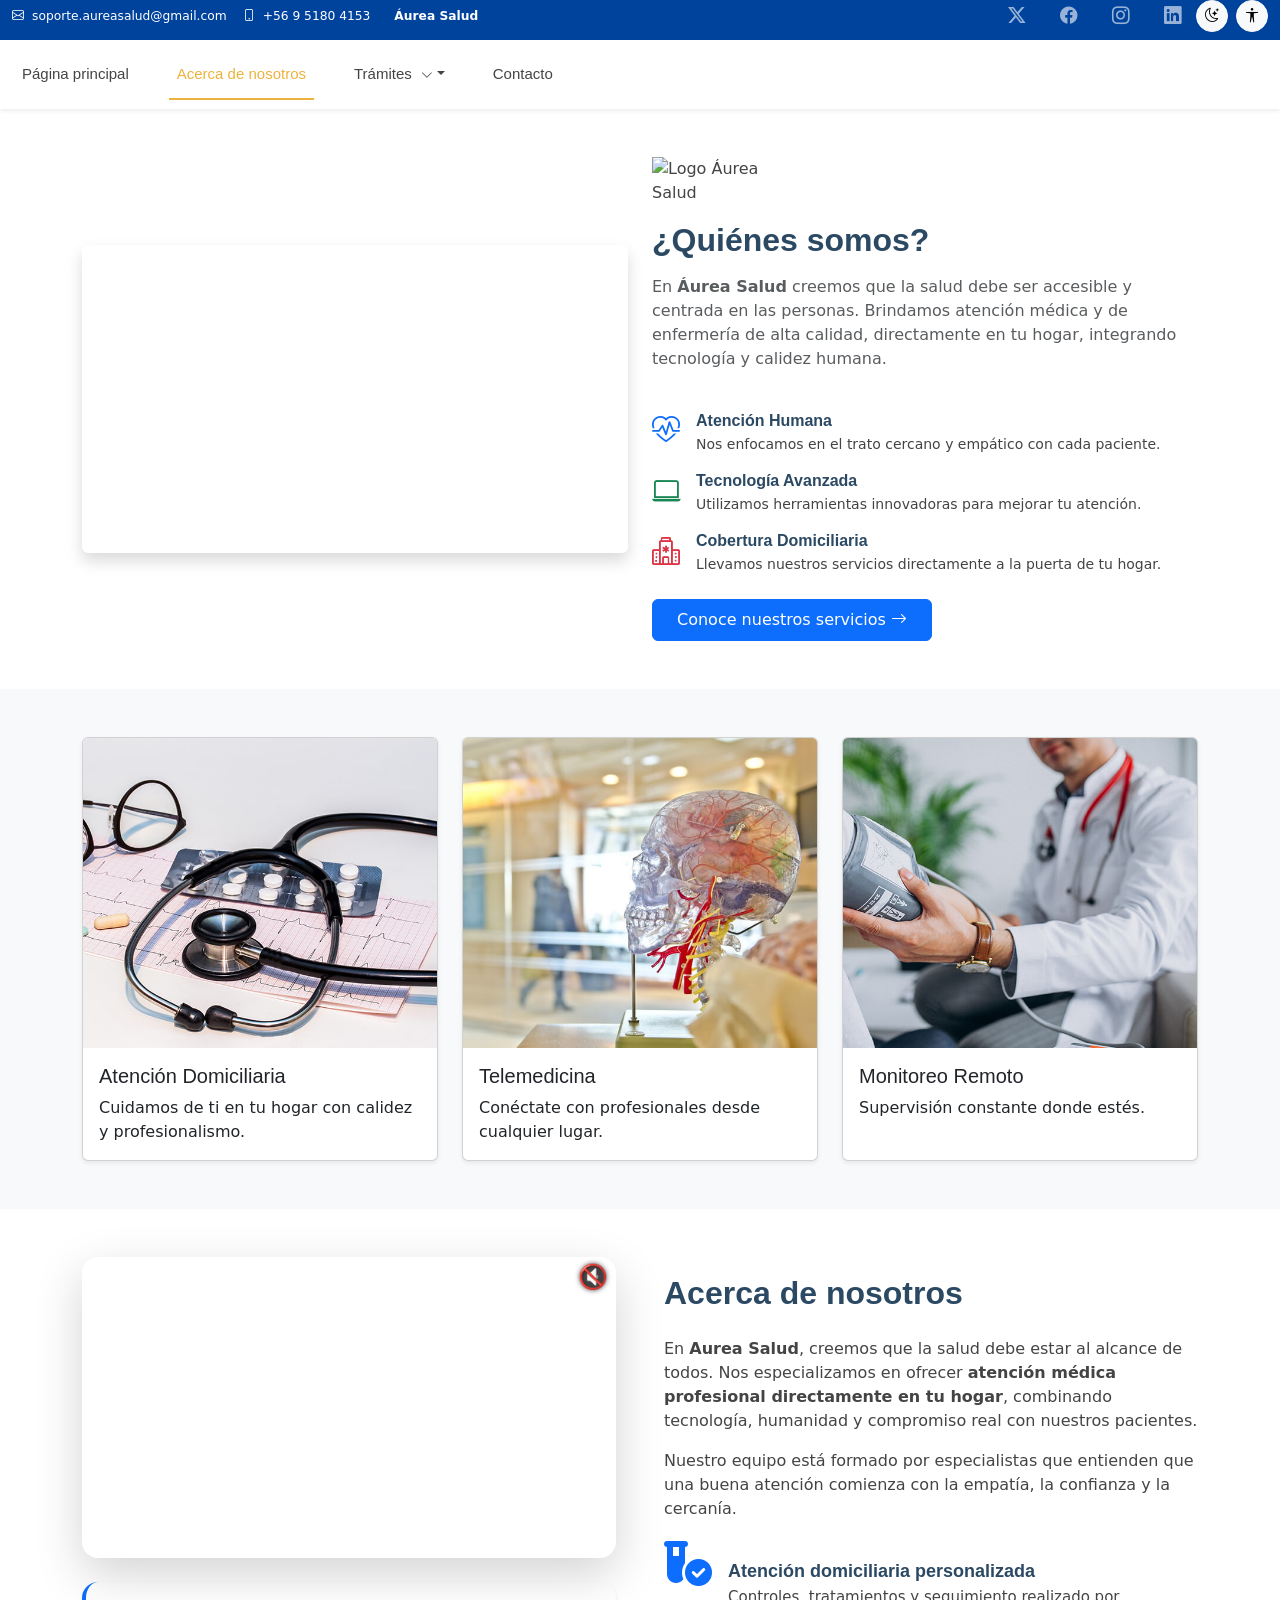
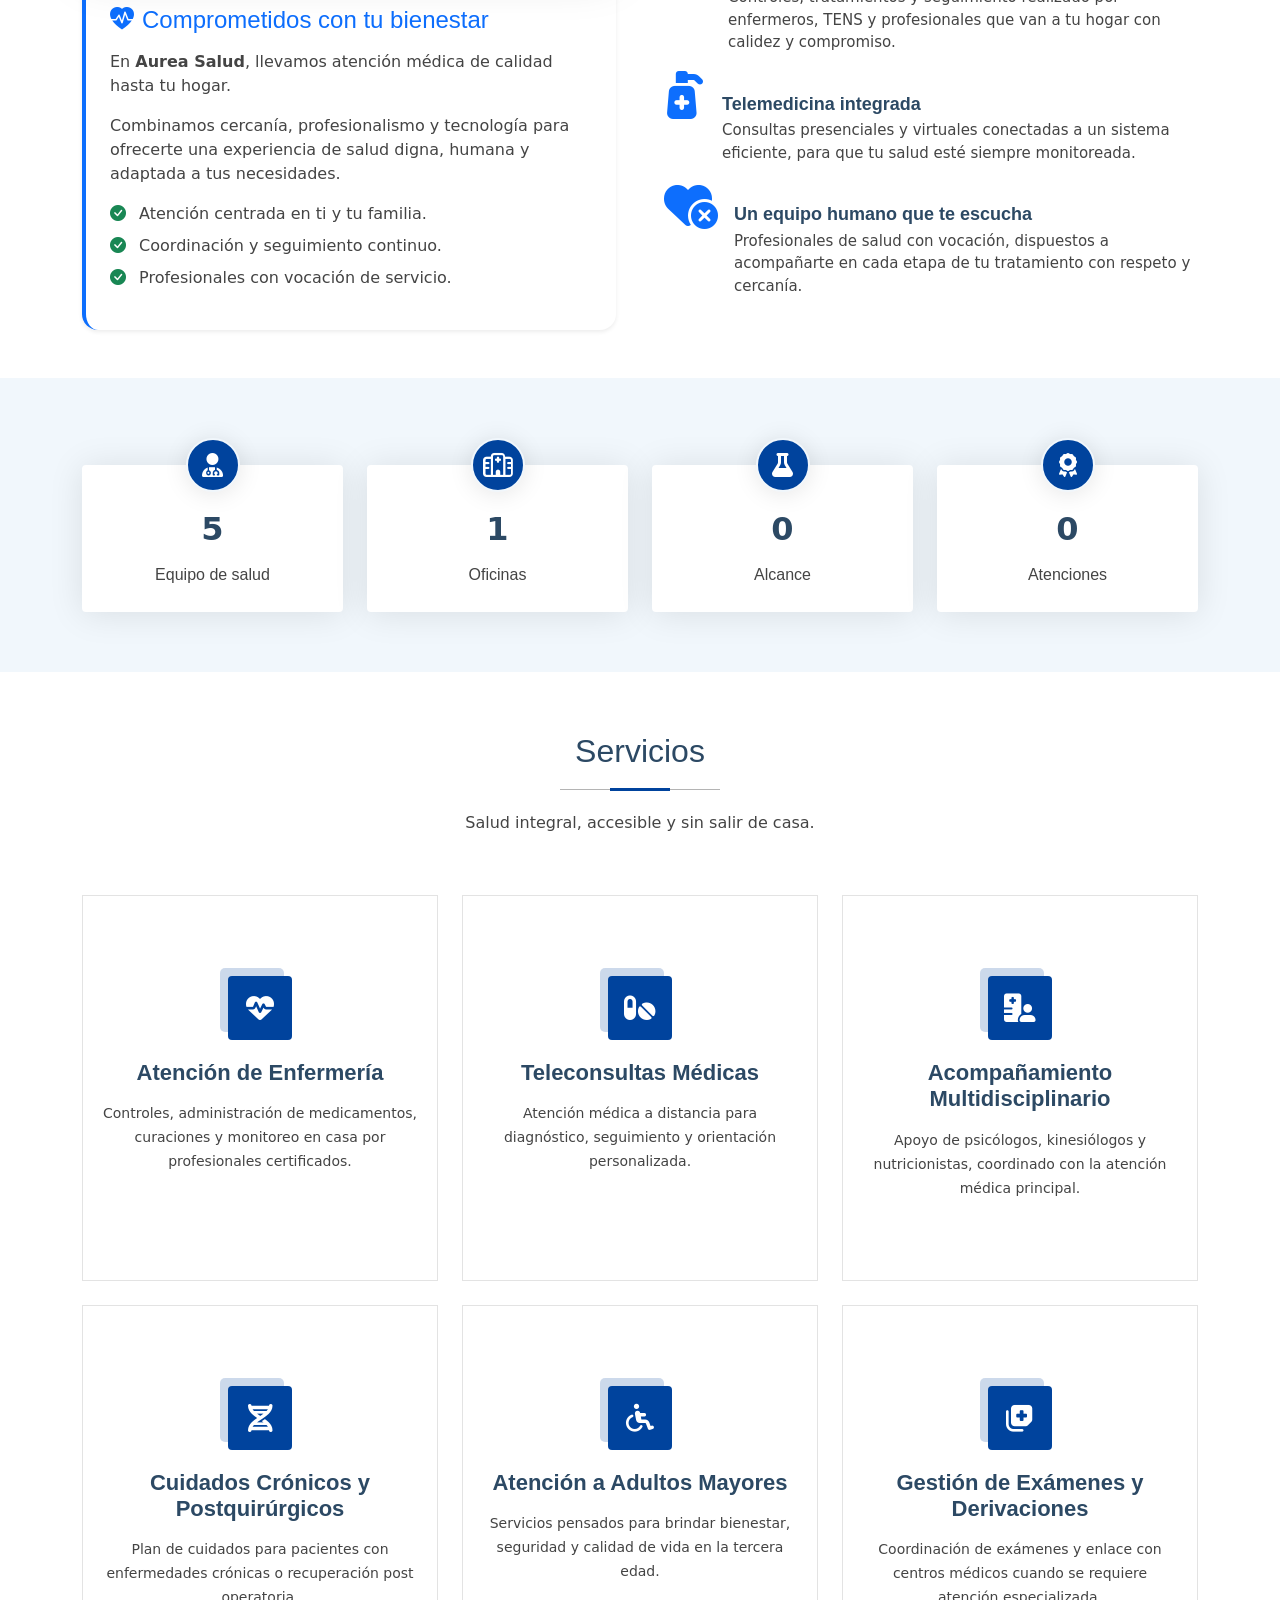
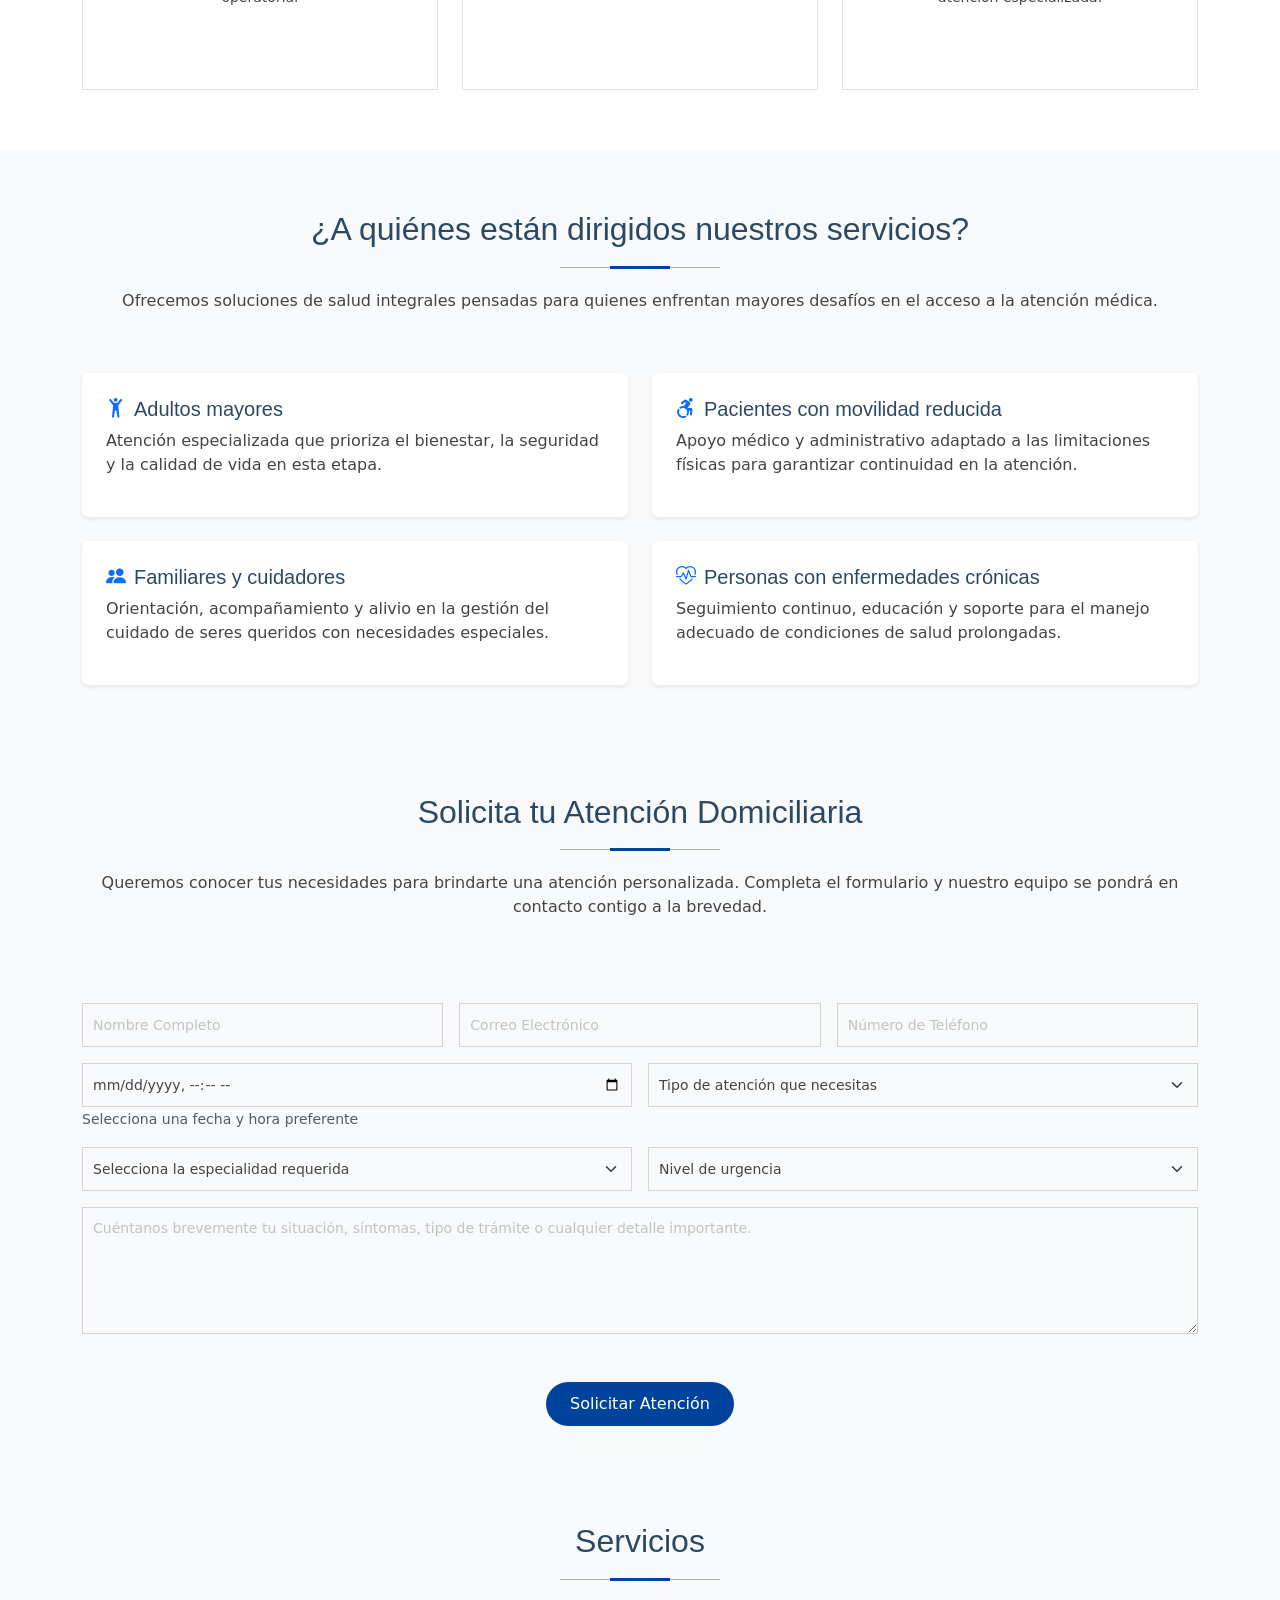
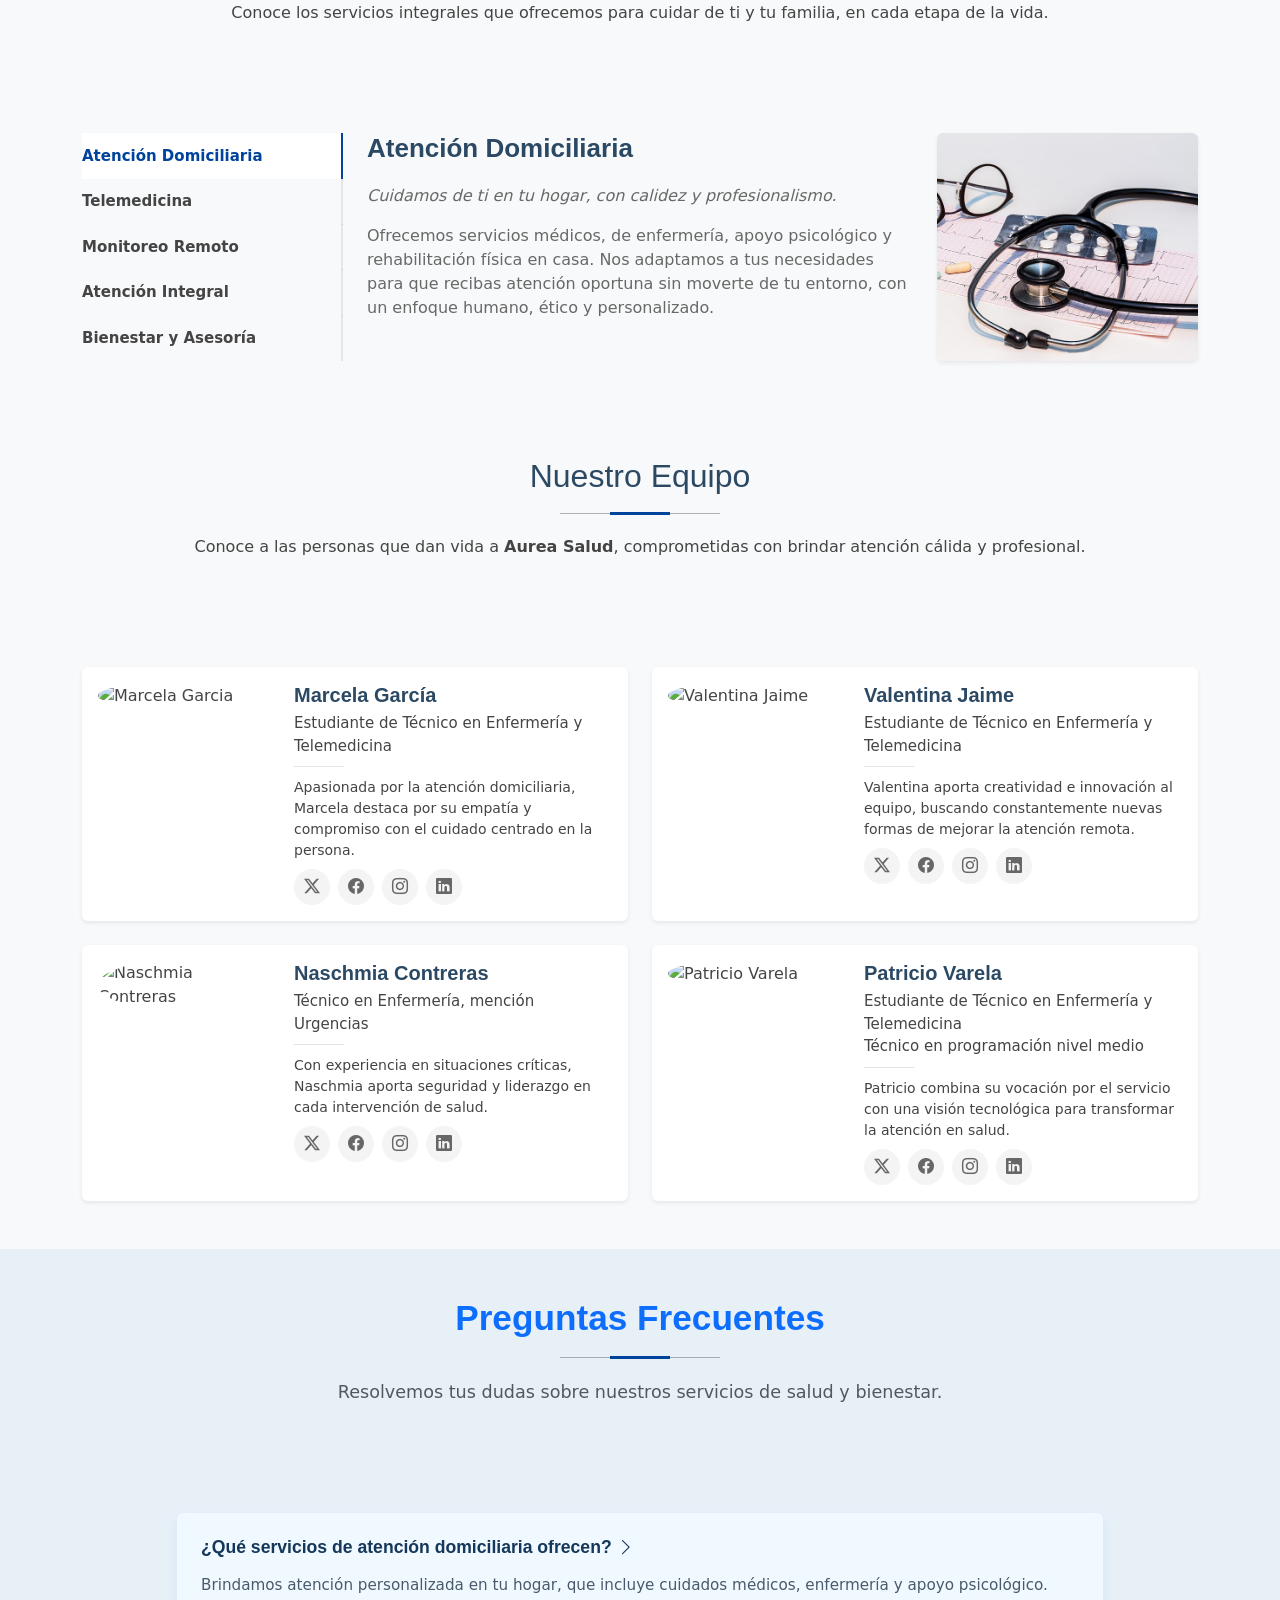
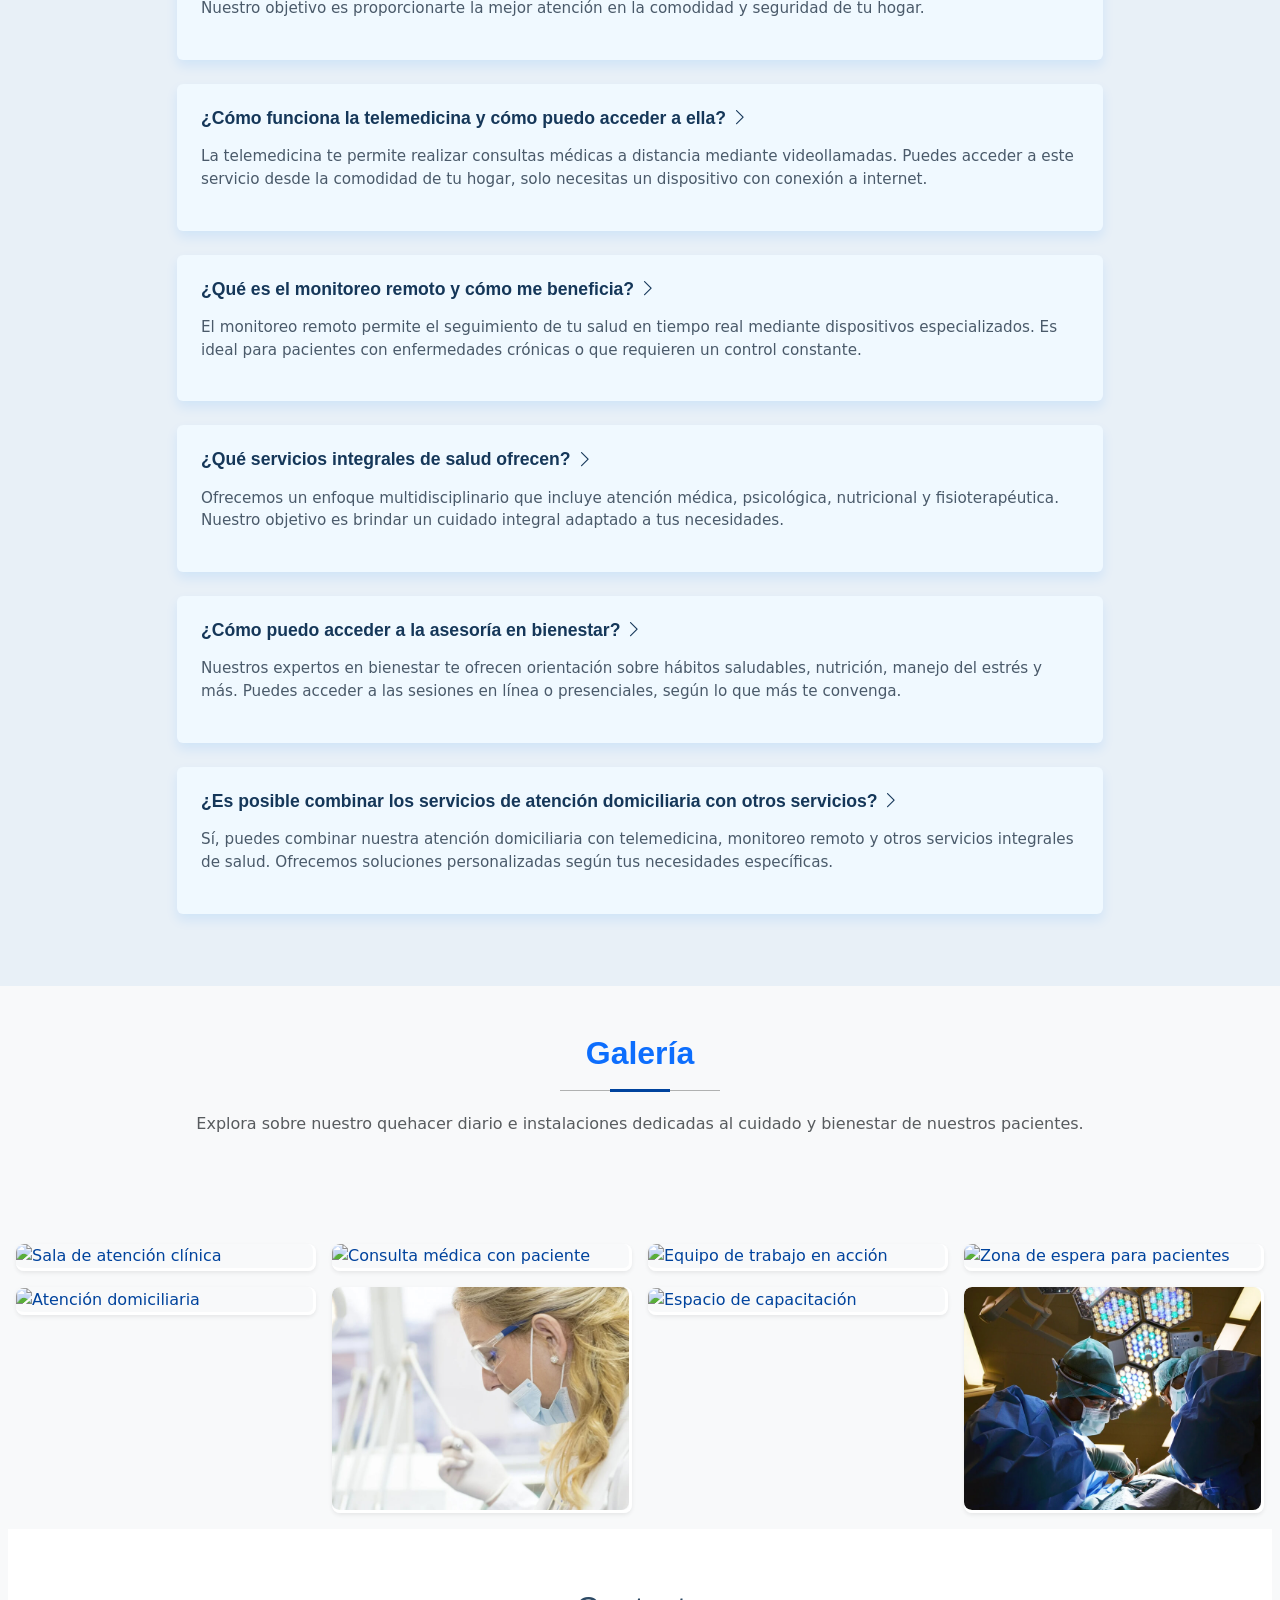
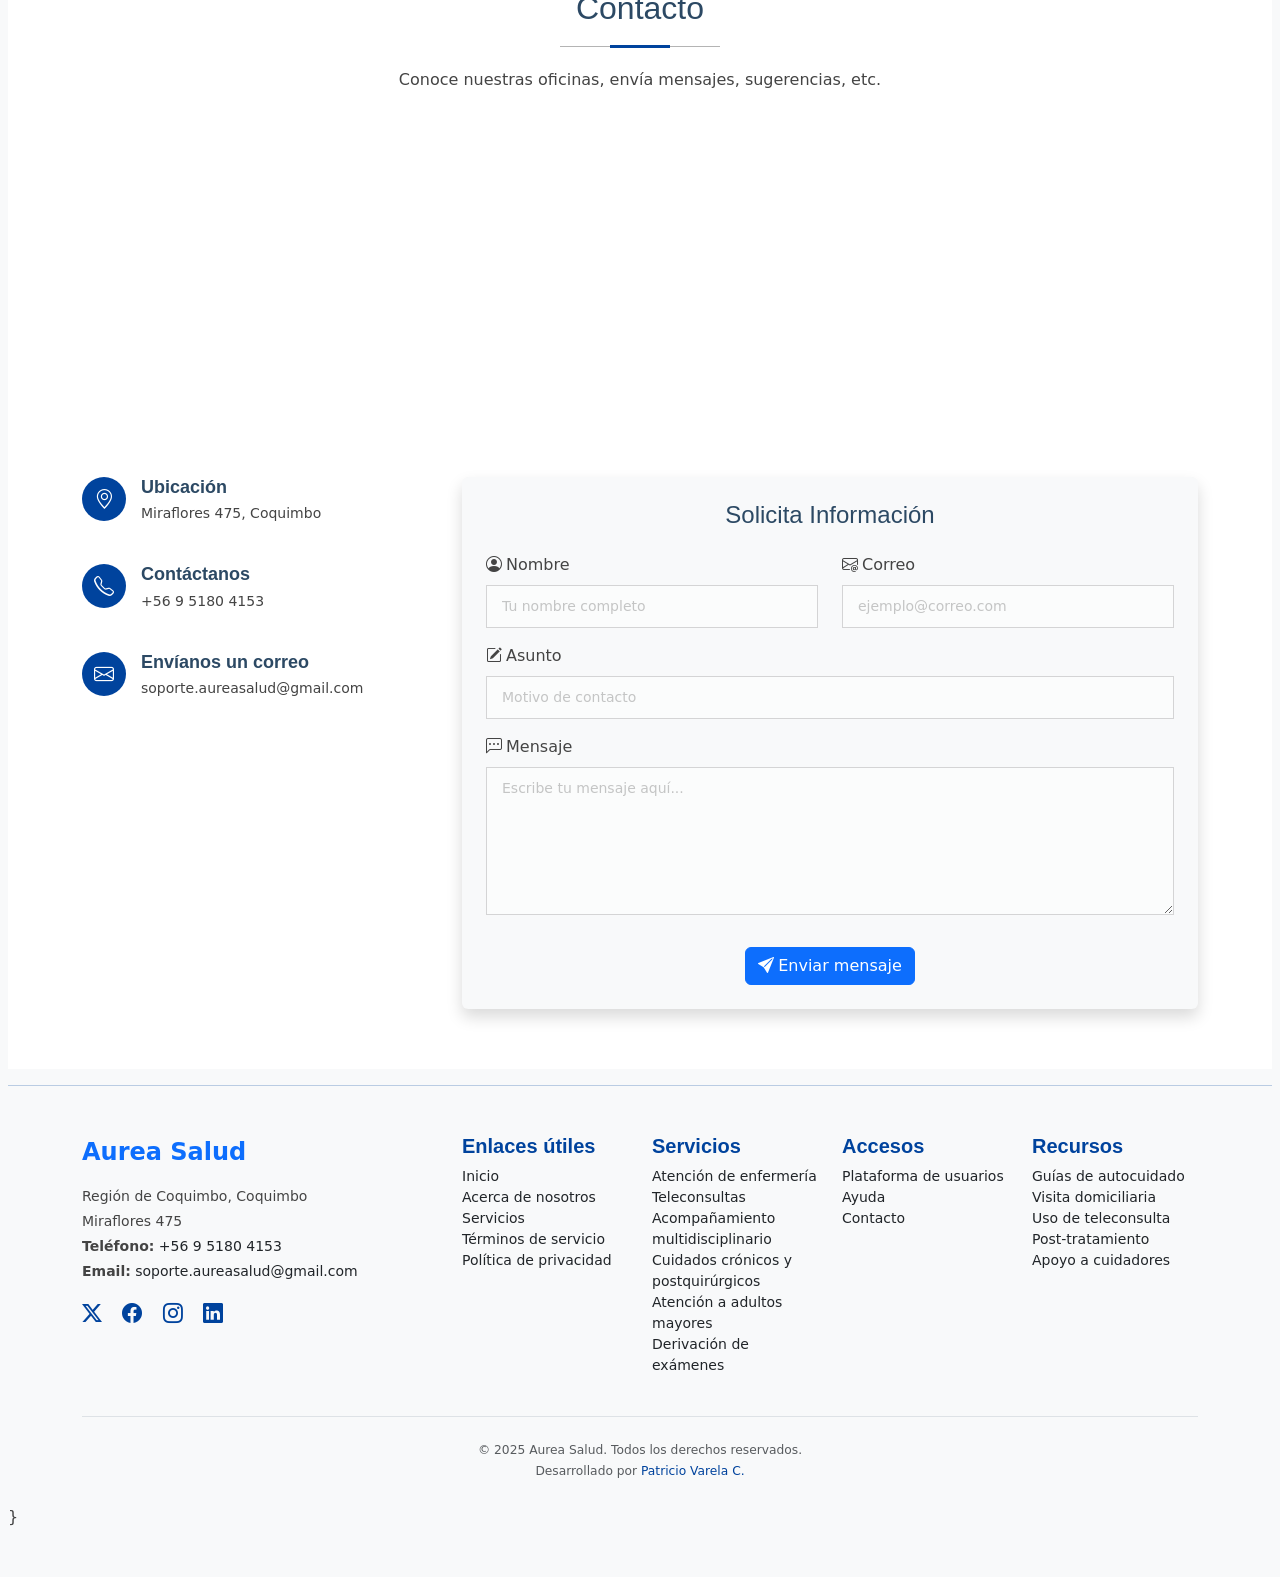
==== commit 7a949b00: "fix(rutas): corrige enlaces relativos y assets con nombres corruptos (AUREA-001/002)" ====
--- a/Paginas/index.html
+++ b/Paginas/index.html
@@ -127,7 +127,7 @@
           <div class="col-lg-6" data-aos="fade-left" data-aos-delay="200">
             <!-- Logo -->
             <div class="mb-3 text-center text-lg-start">
-              <img alt="Logo Áurea Salud" src="../recursos-graficos/Logo-sin-letras--removebg-preview.png"
+              <img alt="Logo Áurea Salud" src="../recursos-graficos/logo-sin-letras-removebg-preview.png"
                 style="max-width: 150px; height: auto;" />
             </div>
             <h2 class="fw-bold mb-3">¿Quiénes somos?</h2>
@@ -289,7 +289,7 @@
                 <div class="carousel-item active position-relative">
                   <div class="ratio ratio-16x9">
                     <video autoplay="" class="w-100 rounded-4" id="aboutVideo" loop="" muted="" playsinline="">
-                      <source src="../recursos-graficos/pitch-cuidados-vitalis-ver-2.0.mp4" type="video/mp4" />
+                      <!-- Video promocional retirado: sin versión vigente del producto. -->
                       Tu navegador no soporta video HTML5.
                     </video>
                   </div>
@@ -775,7 +775,7 @@
                   <a href="https://x.com/aureasaludcoq"><i class="bi bi-twitter-x"></i></a>
                   <a href="https://web.facebook.com/profile.php?id=61579296214043"><i class="bi bi-facebook"></i></a>
                   <a href="#"><i class="bi bi-instagram"></i></a>
-                  <a href="www.linkedin.com/in/áurea-salud-coquimbo"><i class="bi bi-linkedin"></i></a>
+                  <a href="https://www.linkedin.com/in/áurea-salud-coquimbo"><i class="bi bi-linkedin"></i></a>
                 </div>
               </div>
             </div>
@@ -797,7 +797,7 @@
                   <a href="https://x.com/aureasaludcoq"><i class="bi bi-twitter-x"></i></a>
                   <a href="https://web.facebook.com/profile.php?id=61579296214043"><i class="bi bi-facebook"></i></a>
                   <a href="#"><i class="bi bi-instagram"></i></a>
-                  <a href="www.linkedin.com/in/áurea-salud-coquimbo"><i class="bi bi-linkedin"></i></a>
+                  <a href="https://www.linkedin.com/in/áurea-salud-coquimbo"><i class="bi bi-linkedin"></i></a>
                 </div>
               </div>
             </div>
@@ -818,7 +818,7 @@
                   <a href="https://x.com/aureasaludcoq"><i class="bi bi-twitter-x"></i></a>
                   <a href="https://web.facebook.com/profile.php?id=61579296214043"><i class="bi bi-facebook"></i></a>
                   <a href="#"><i class="bi bi-instagram"></i></a>
-                  <a href="www.linkedin.com/in/áurea-salud-coquimbo"><i class="bi bi-linkedin"></i></a>
+                  <a href="https://www.linkedin.com/in/áurea-salud-coquimbo"><i class="bi bi-linkedin"></i></a>
                 </div>
               </div>
             </div>
@@ -841,7 +841,7 @@
                   <a href="https://x.com/aureasaludcoq"><i class="bi bi-twitter-x"></i></a>
                   <a href="https://web.facebook.com/profile.php?id=61579296214043"><i class="bi bi-facebook"></i></a>
                   <a href="#"><i class="bi bi-instagram"></i></a>
-                  <a href="www.linkedin.com/in/áurea-salud-coquimbo"><i class="bi bi-linkedin"></i></a>
+                  <a href="https://www.linkedin.com/in/áurea-salud-coquimbo"><i class="bi bi-linkedin"></i></a>
                 </div>
               </div>
             </div>
@@ -961,9 +961,9 @@
           <!-- Ítem de galería -->
           <div class="col-lg-3 col-md-4 col-sm-6">
             <div class="gallery-item position-relative overflow-hidden rounded-3 shadow-sm">
-              <a class="glightbox d-block" data-gallery="images-gallery" href="/recursos-graficos/enfer/DSC_0672.jpg">
+              <a class="glightbox d-block" data-gallery="images-gallery" href="../recursos-graficos/enfer/dsc-0672.jpg">
                 <img alt="Sala de atención clínica" class="img-fluid w-100 rounded-3 gallery-img"
-                  src="/recursos-graficos/enfer/DSC_0672.jpg" />
+                  src="../recursos-graficos/enfer/dsc-0672.jpg" />
                 <div
                   class="gallery-overlay position-absolute top-0 start-0 w-100 h-100 d-flex align-items-center justify-content-center">
                   <span class="text-white fw-semibold">Sala de atención</span>
@@ -973,9 +973,9 @@
           </div>
           <div class="col-lg-3 col-md-4 col-sm-6">
             <div class="gallery-item position-relative overflow-hidden rounded-3 shadow-sm">
-              <a class="glightbox d-block" data-gallery="images-gallery" href="/recursos-graficos/enfer/DSC_0686.jpg">
+              <a class="glightbox d-block" data-gallery="images-gallery" href="../recursos-graficos/enfer/dsc-0686.jpg">
                 <img alt="Consulta médica con paciente" class="img-fluid w-100 rounded-3 gallery-img"
-                  src="/recursos-graficos/enfer/DSC_0686.jpg" />
+                  src="../recursos-graficos/enfer/dsc-0686.jpg" />
                 <div
                   class="gallery-overlay position-absolute top-0 start-0 w-100 h-100 d-flex align-items-center justify-content-center">
                   <span class="text-white fw-semibold">Consulta médica</span>
@@ -986,9 +986,9 @@
           <div class="col-lg-3 col-md-4 col-sm-6">
             <div class="gallery-item position-relative overflow-hidden rounded-3 shadow-sm">
               <a class="glightbox d-block" data-gallery="images-gallery"
-                href="/recursos-graficos/enfer/DSC_4657 (1).jpg">
+                href="../recursos-graficos/enfer/dsc-4657-1.jpg">
                 <img alt="Equipo de trabajo en acción" class="img-fluid w-100 rounded-3 gallery-img"
-                  src="/recursos-graficos/enfer/DSC_4657 (1).jpg" />
+                  src="../recursos-graficos/enfer/dsc-4657-1.jpg" />
                 <div
                   class="gallery-overlay position-absolute top-0 start-0 w-100 h-100 d-flex align-items-center justify-content-center">
                   <span class="text-white fw-semibold">Equipo de trabajo</span>
@@ -998,9 +998,9 @@
           </div>
           <div class="col-lg-3 col-md-4 col-sm-6">
             <div class="gallery-item position-relative overflow-hidden rounded-3 shadow-sm">
-              <a class="glightbox d-block" data-gallery="images-gallery" href="/recursos-graficos/enfer/DSC_6709.jpg">
+              <a class="glightbox d-block" data-gallery="images-gallery" href="../recursos-graficos/enfer/dsc-6709.jpg">
                 <img alt="Zona de espera para pacientes" class="img-fluid w-100 rounded-3 gallery-img"
-                  src="/recursos-graficos/enfer/DSC_6709.jpg" />
+                  src="../recursos-graficos/enfer/dsc-6709.jpg" />
                 <div
                   class="gallery-overlay position-absolute top-0 start-0 w-100 h-100 d-flex align-items-center justify-content-center">
                   <span class="text-white fw-semibold">Zona de espera</span>
@@ -1010,9 +1010,9 @@
           </div>
           <div class="col-lg-3 col-md-4 col-sm-6">
             <div class="gallery-item position-relative overflow-hidden rounded-3 shadow-sm">
-              <a class="glightbox d-block" data-gallery="images-gallery" href="/recursos-graficos/enfer/DSC_9282.jpg">
+              <a class="glightbox d-block" data-gallery="images-gallery" href="../recursos-graficos/enfer/dsc-9282.jpg">
                 <img alt="Atención domiciliaria" class="img-fluid w-100 rounded-3 gallery-img"
-                  src="/recursos-graficos/enfer/DSC_9282.jpg" />
+                  src="../recursos-graficos/enfer/dsc-9282.jpg" />
                 <div
                   class="gallery-overlay position-absolute top-0 start-0 w-100 h-100 d-flex align-items-center justify-content-center">
                   <span class="text-white fw-semibold">Atención en terreno</span>
@@ -1035,9 +1035,9 @@
           </div>
           <div class="col-lg-3 col-md-4 col-sm-6">
             <div class="gallery-item position-relative overflow-hidden rounded-3 shadow-sm">
-              <a class="glightbox d-block" data-gallery="images-gallery" href="/recursos-graficos/enfer/DSC_9298.jpg">
+              <a class="glightbox d-block" data-gallery="images-gallery" href="../recursos-graficos/enfer/dsc-9298.jpg">
                 <img alt="Espacio de capacitación" class="img-fluid w-100 rounded-3 gallery-img"
-                  src="/recursos-graficos/enfer/DSC_9298.jpg" />
+                  src="../recursos-graficos/enfer/dsc-9298.jpg" />
                 <div
                   class="gallery-overlay position-absolute top-0 start-0 w-100 h-100 d-flex align-items-center justify-content-center">
                   <span class="text-white fw-semibold">Capacitación</span>
@@ -1145,7 +1145,7 @@
               <div class="row gy-5">
                 <!-- Información de contacto -->
                 <div class="col-lg-4 col-md-6">
-                  <a class="d-flex align-items-center mb-3 text-decoration-none" href="/index.html">
+                  <a class="d-flex align-items-center mb-3 text-decoration-none" href="index.html">
                     <span class="fs-4 fw-bold text-primary">Aurea Salud</span>
                   </a>
                   <address class="mb-0">
@@ -1176,10 +1176,10 @@
                 <div class="col-lg-2 col-md-6">
                   <h5 class="fw-semibold">Enlaces útiles</h5>
                   <ul class="list-unstyled">
-                    <li><a class="text-dark text-decoration-none" href="/index.html">Inicio</a></li>
-                    <li><a class="text-dark text-decoration-none" href="/Paginas/acerca.html">Acerca de nosotros</a>
+                    <li><a class="text-dark text-decoration-none" href="index.html">Inicio</a></li>
+                    <li><a class="text-dark text-decoration-none" href="index.html">Acerca de nosotros</a>
                     </li>
-                    <li><a class="text-dark text-decoration-none" href="/Paginas/servicios.html">Servicios</a></li>
+                    <li><a class="text-dark text-decoration-none" href="index.html">Servicios</a></li>
                     <li><a class="text-dark text-decoration-none"
                         href="/Paginas/subpaginas-index/terminos.html">Términos de servicio</a></li>
                     <li><a class="text-dark text-decoration-none"
@@ -1204,7 +1204,7 @@
                 <div class="col-lg-2 col-md-6">
                   <h5 class="fw-semibold">Accesos</h5>
                   <ul class="list-unstyled">
-                    <li><a class="text-dark text-decoration-none" href="/Paginas/login.html">Plataforma de usuarios</a>
+                    <li><a class="text-dark text-decoration-none" href="login.html">Plataforma de usuarios</a>
                     </li>
                     <li><a class="text-dark text-decoration-none" href="/Paginas/subpaginas-index/ayuda.html">Ayuda</a>
                     </li>
@@ -1242,7 +1242,7 @@
           <script src="../recursos-programacion/assets/vendor/aos/aos.js"></script>
           <script src="../recursos-programacion/assets/vendor/glightbox/js/glightbox.min.js"></script>
           <script src="../recursos-programacion/assets/vendor/purecounter/purecounter_vanilla.js"></script>
-          <script src=".../recursos-programacion/assets/vendor/swiper/swiper-bundle.min.js"></script>
+          <script src="../recursos-programacion/assets/vendor/swiper/swiper-bundle.min.js"></script>
           <script src="../JAVASCRIPT/accesibilidad.js"></script>
           <!-- Main JS File -->
           <script src="../JAVASCRIPT/main.js"></script>}
